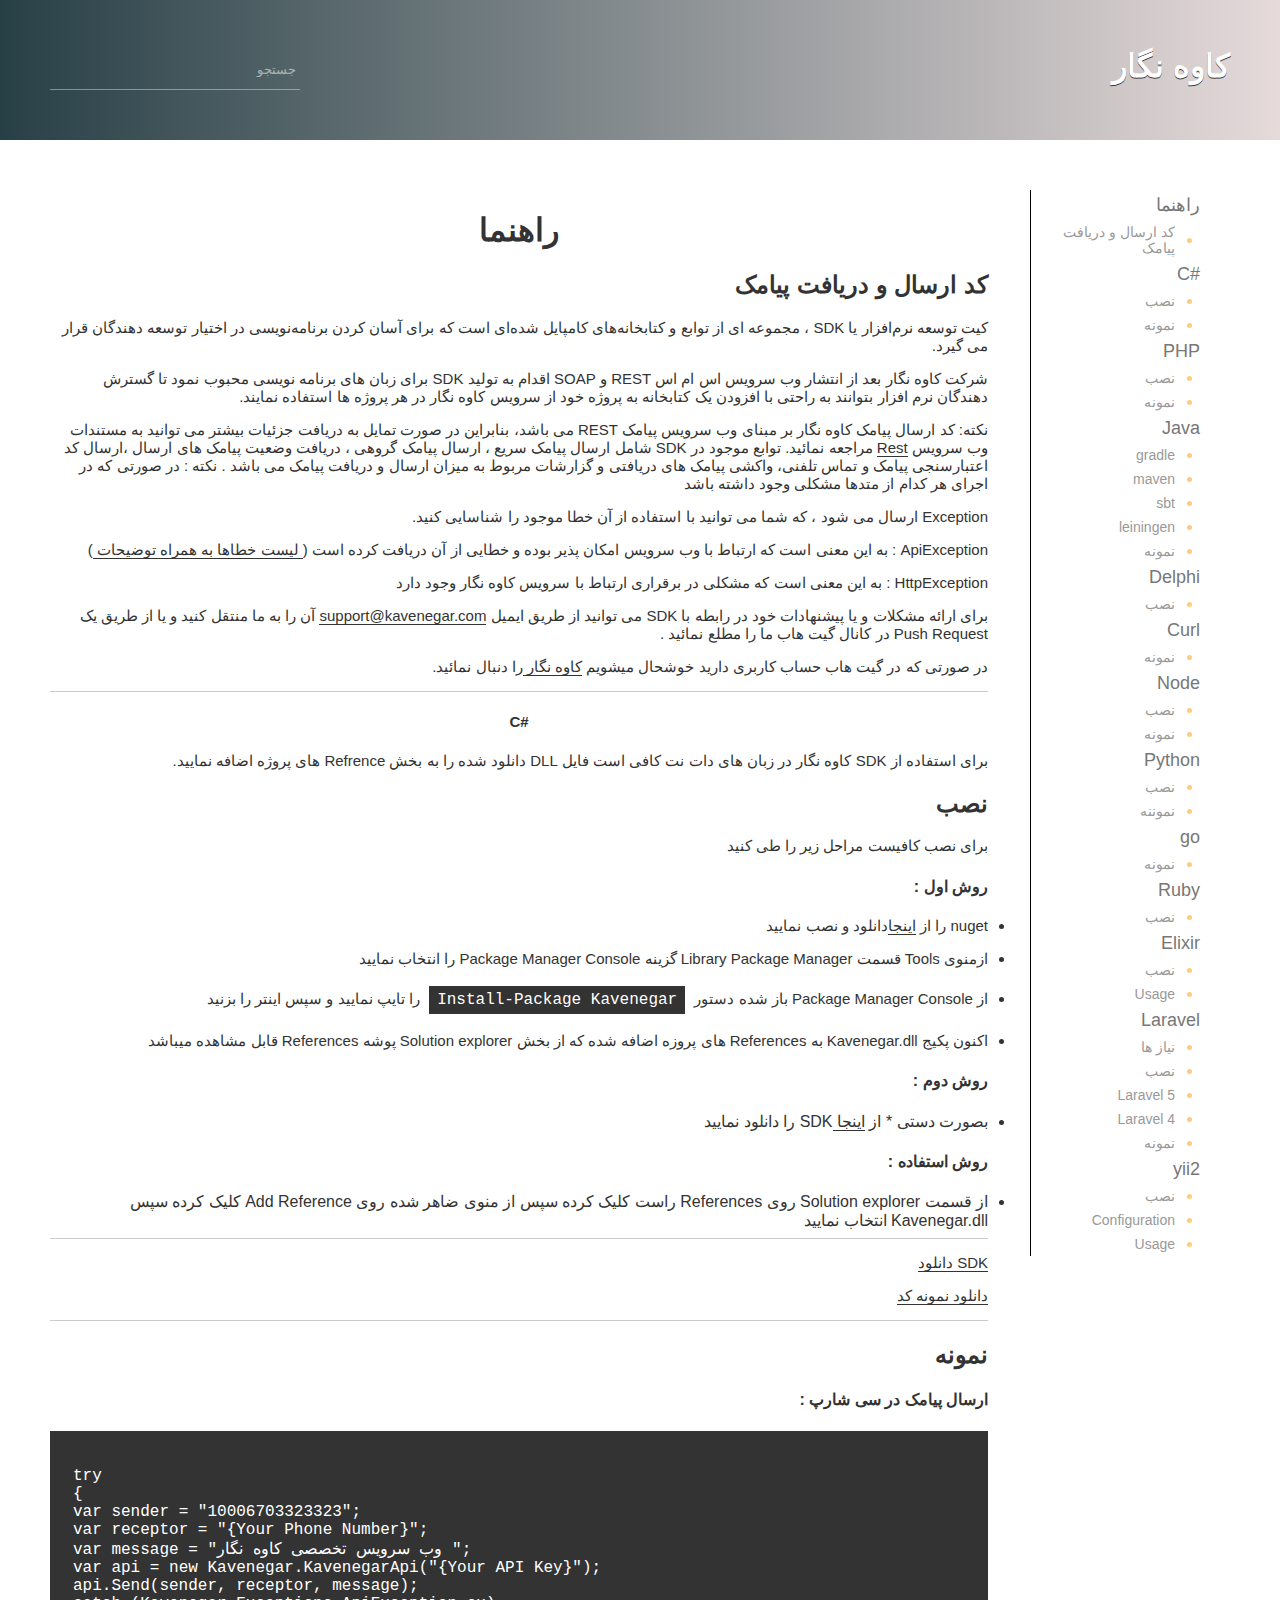
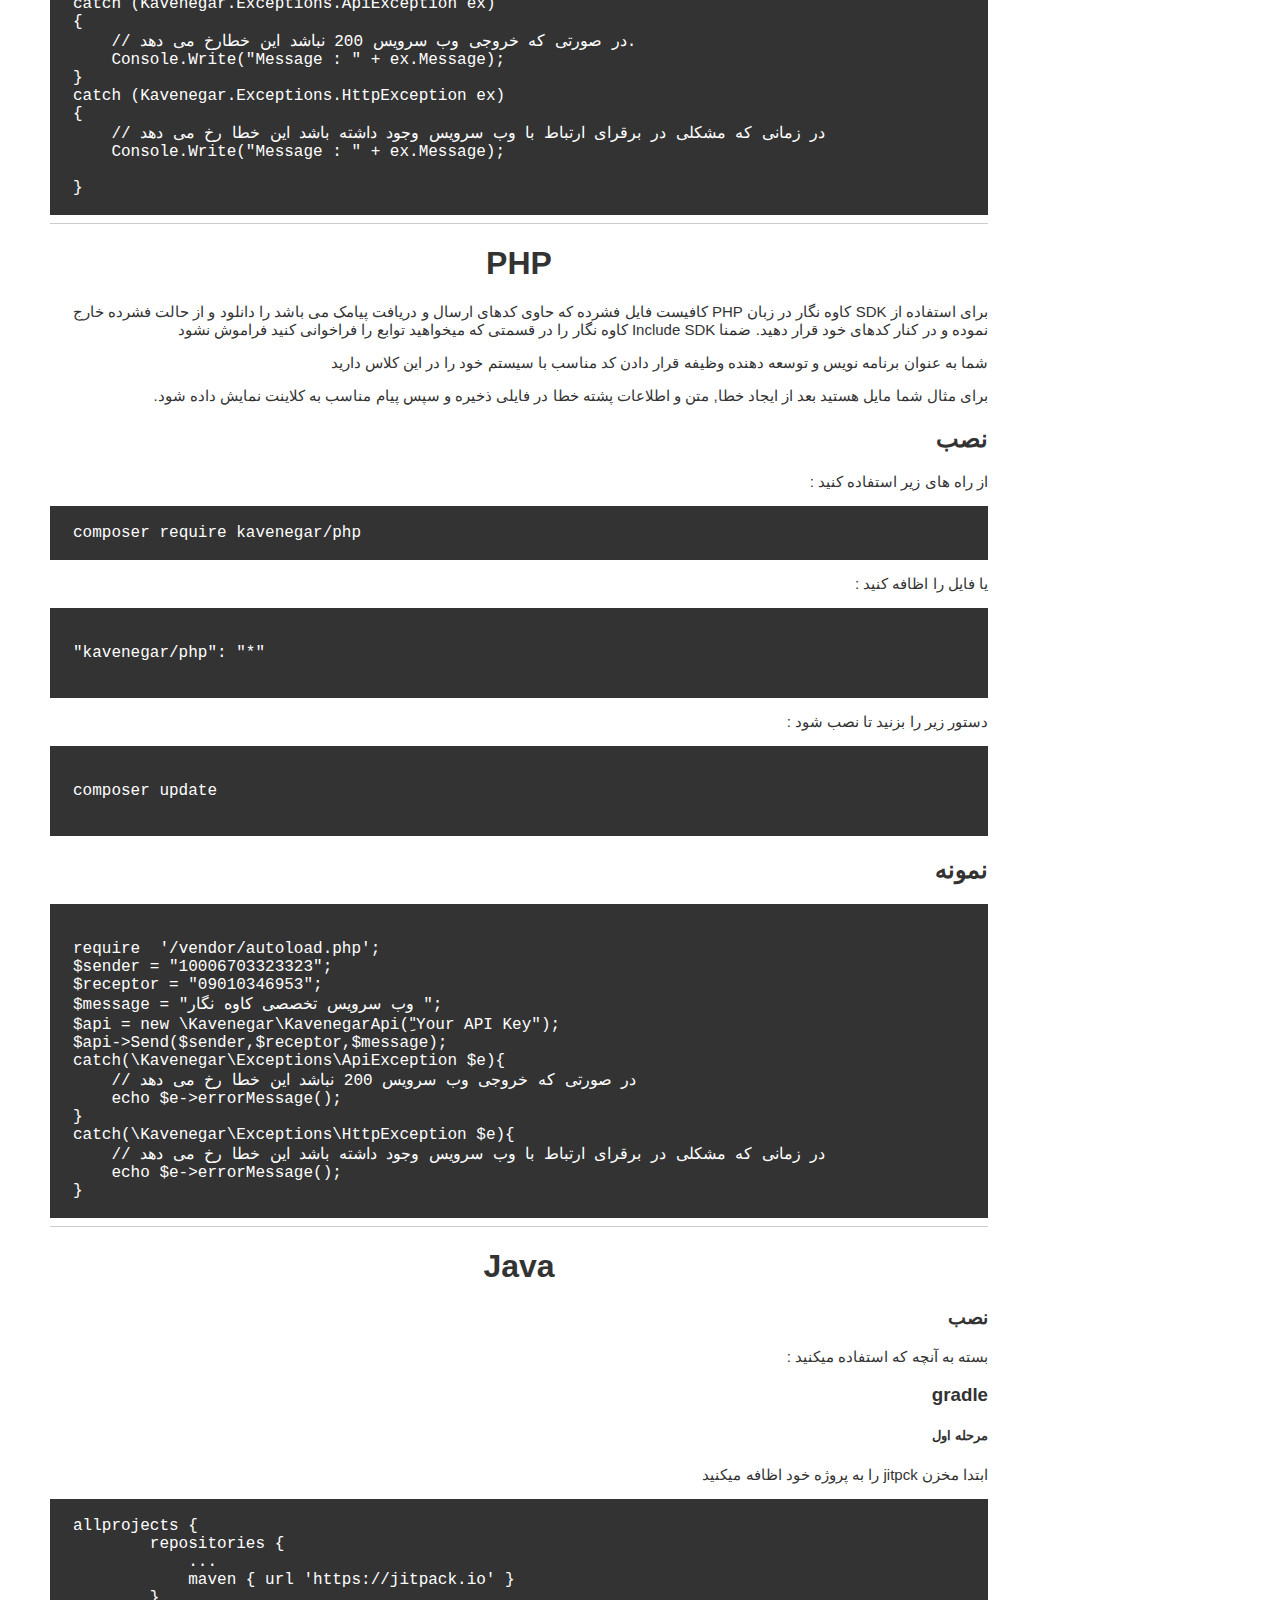
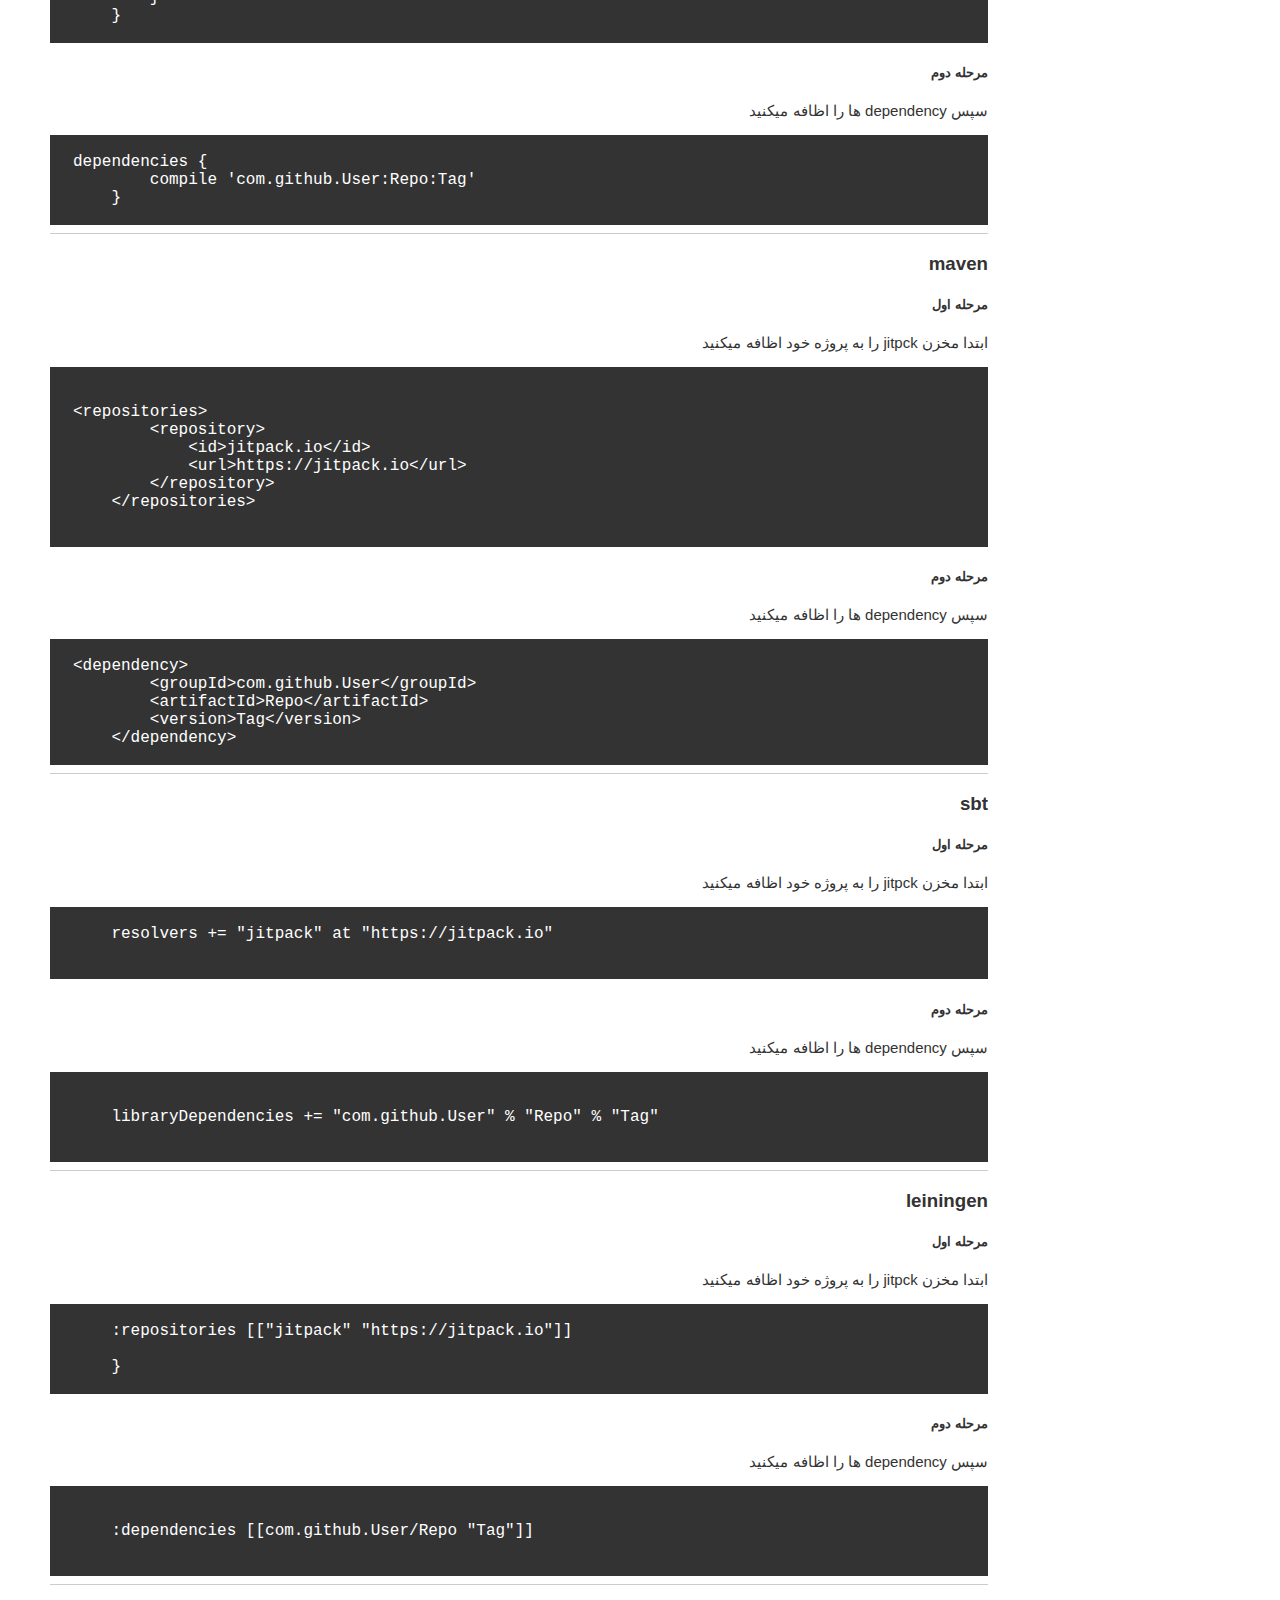
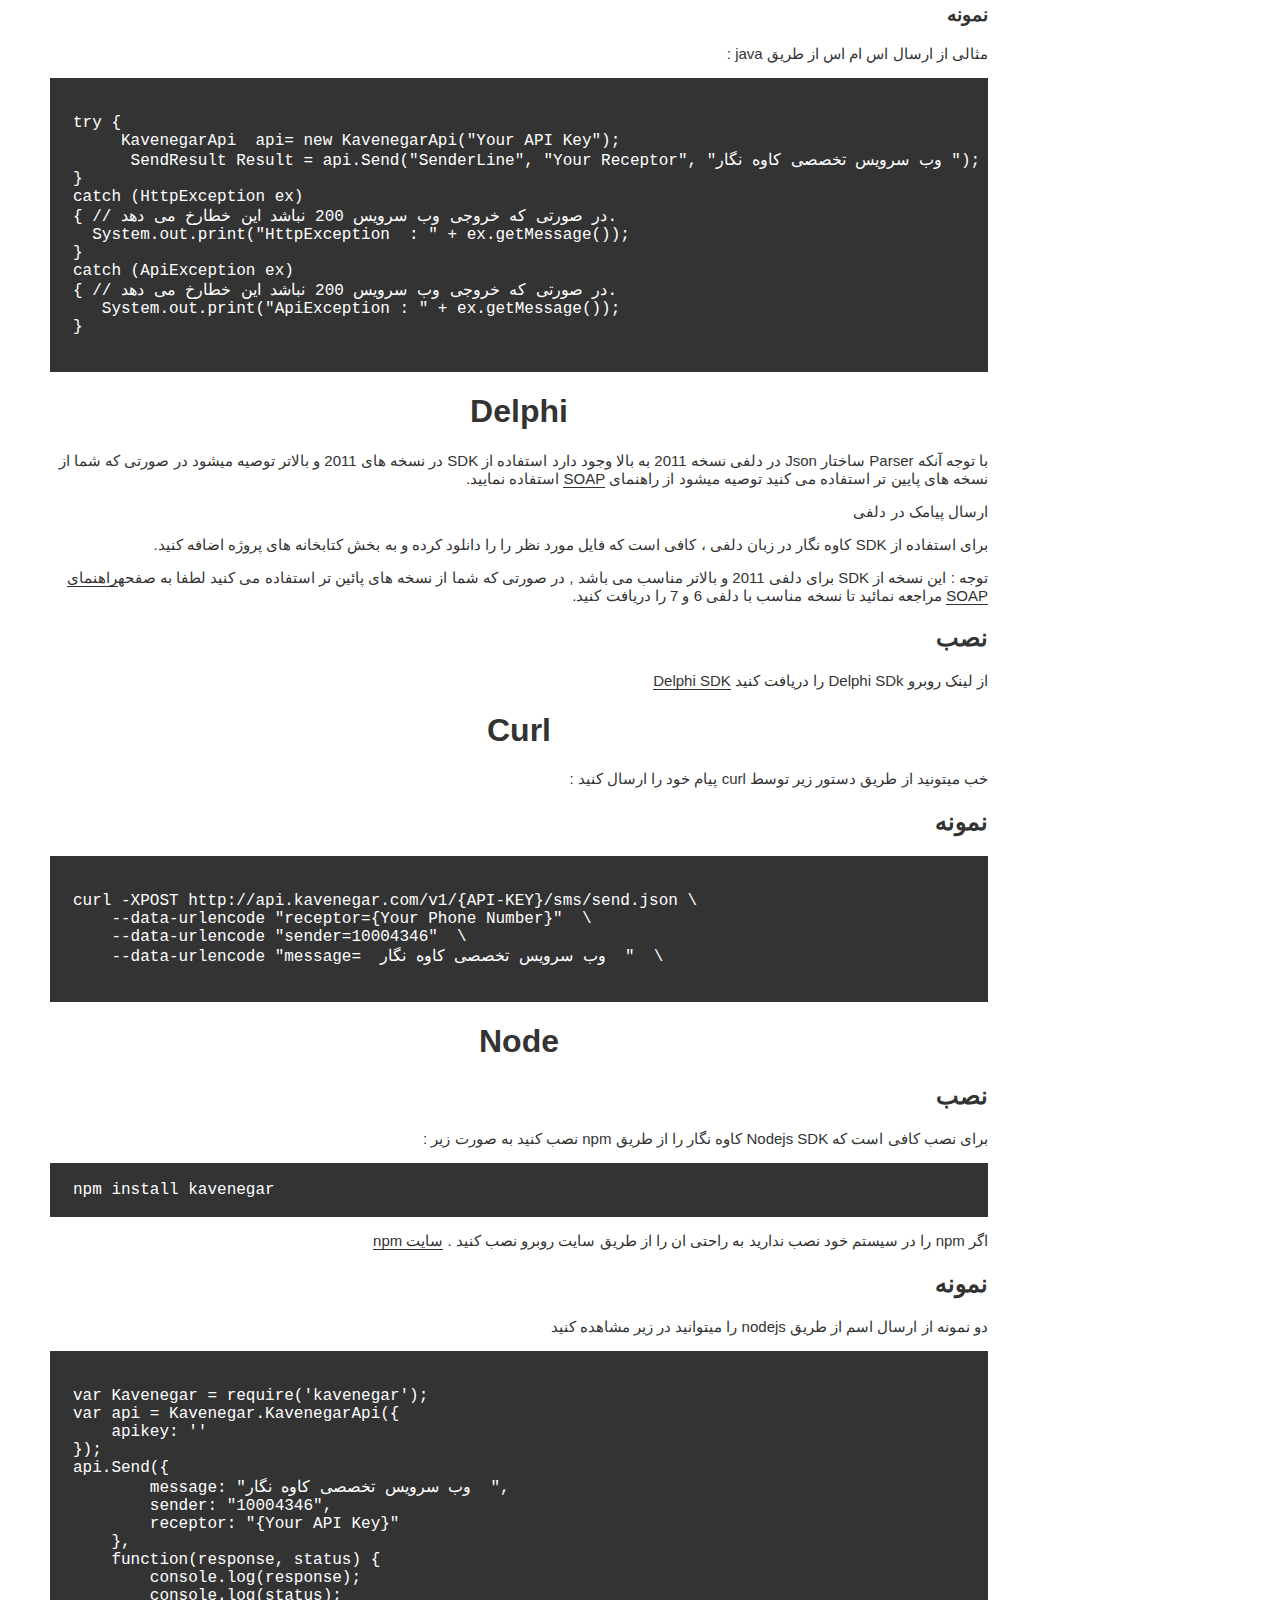
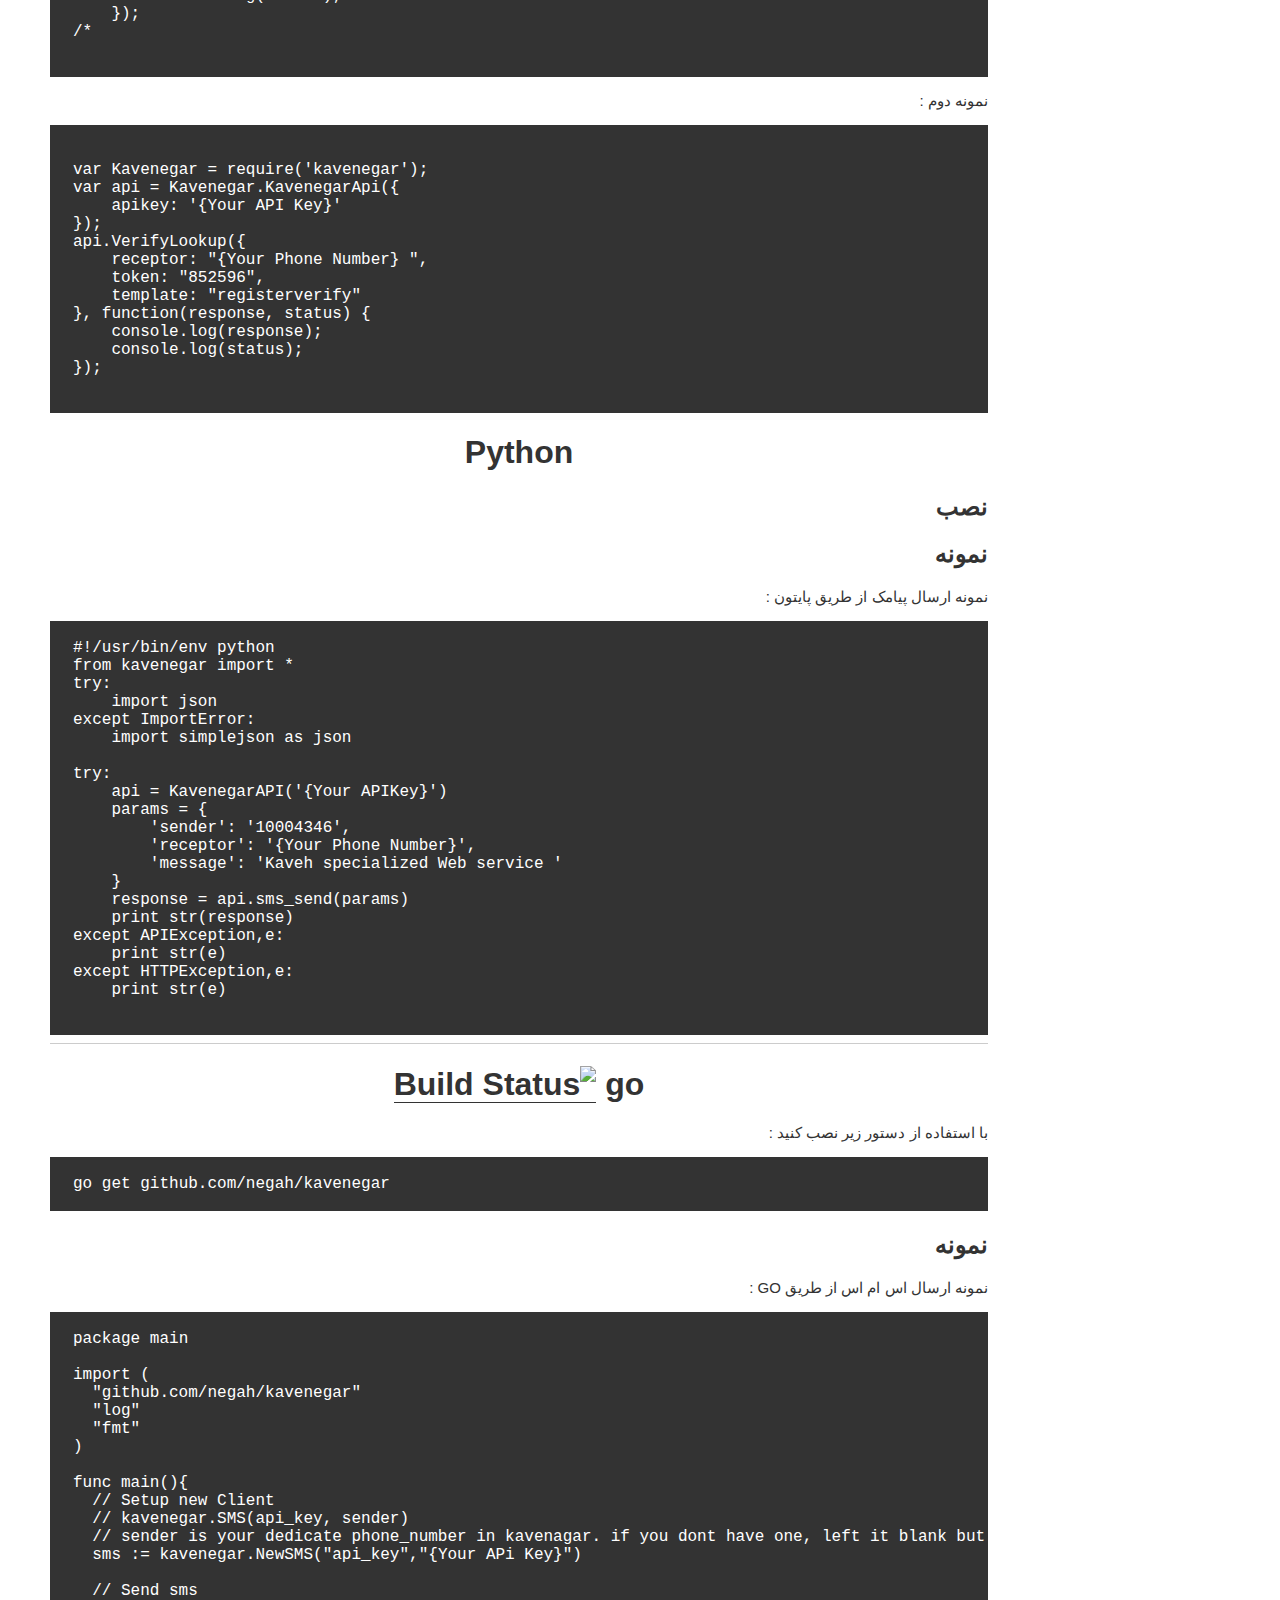
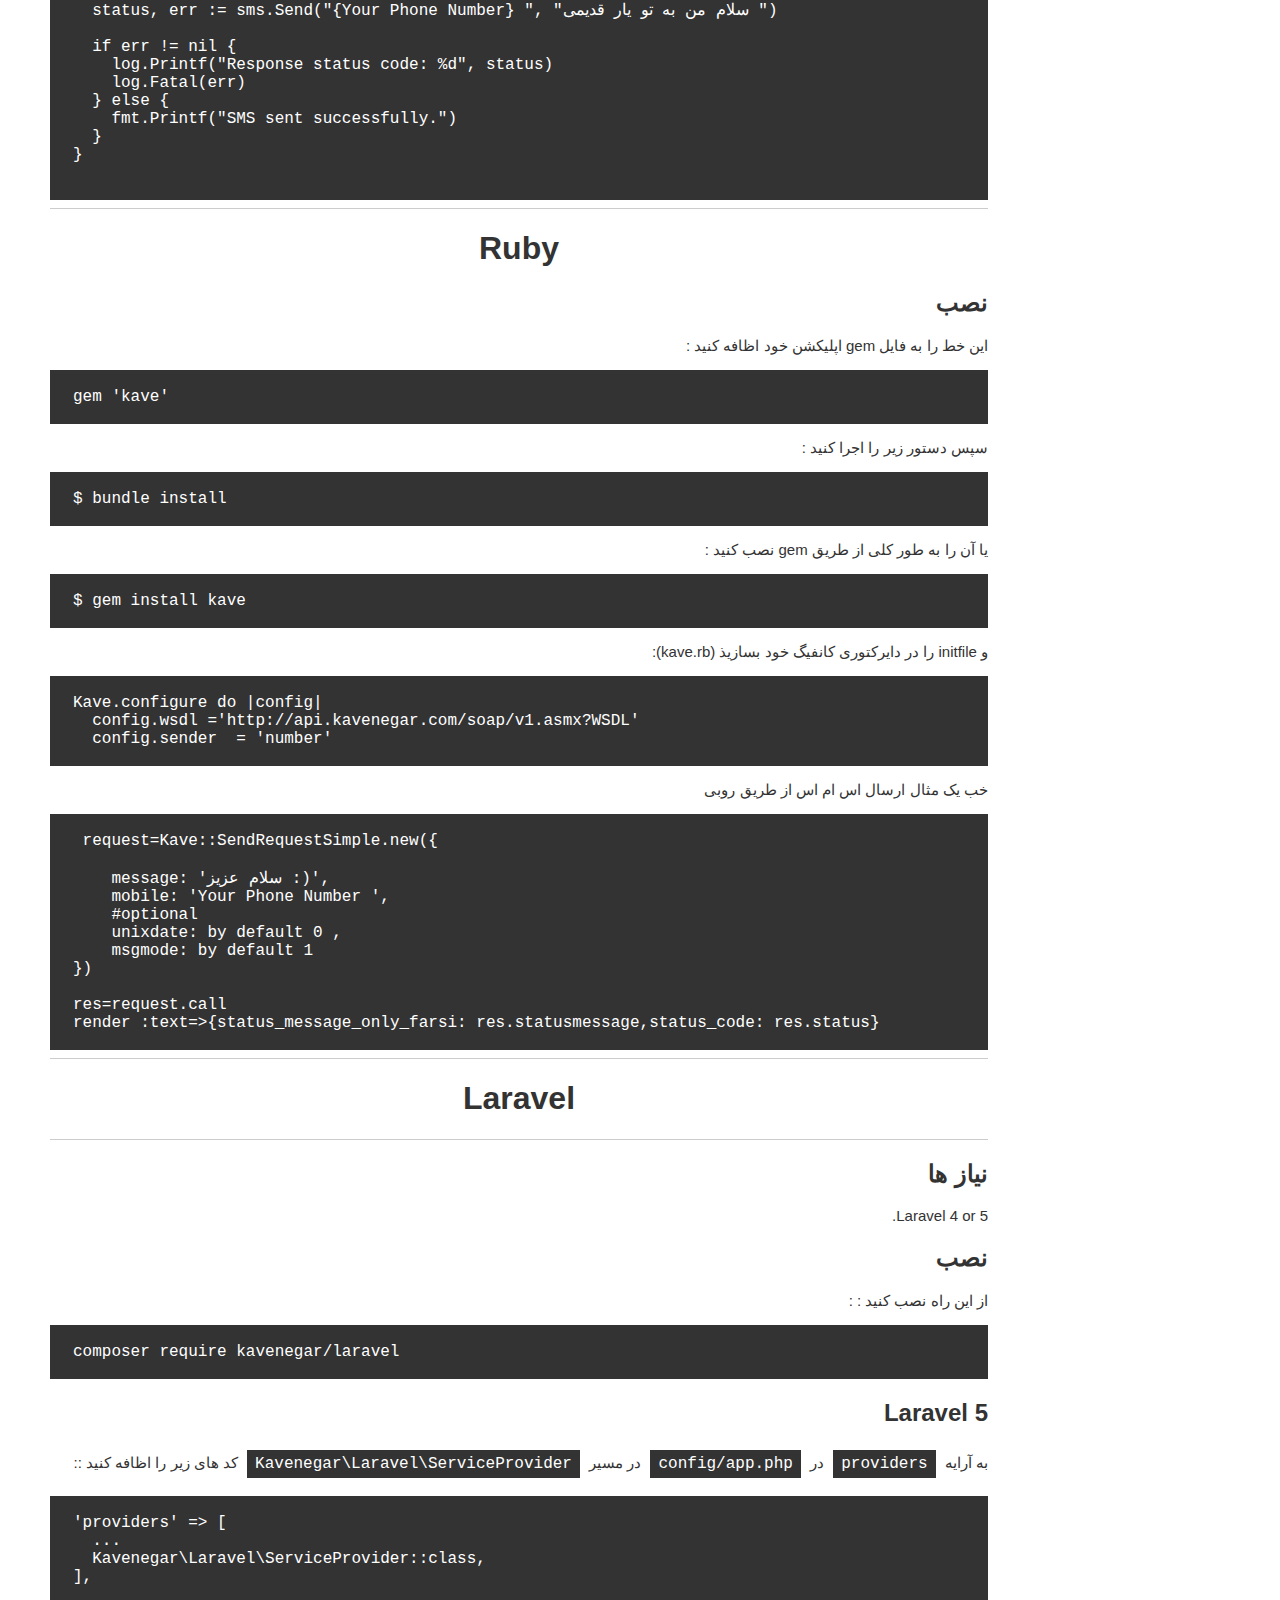
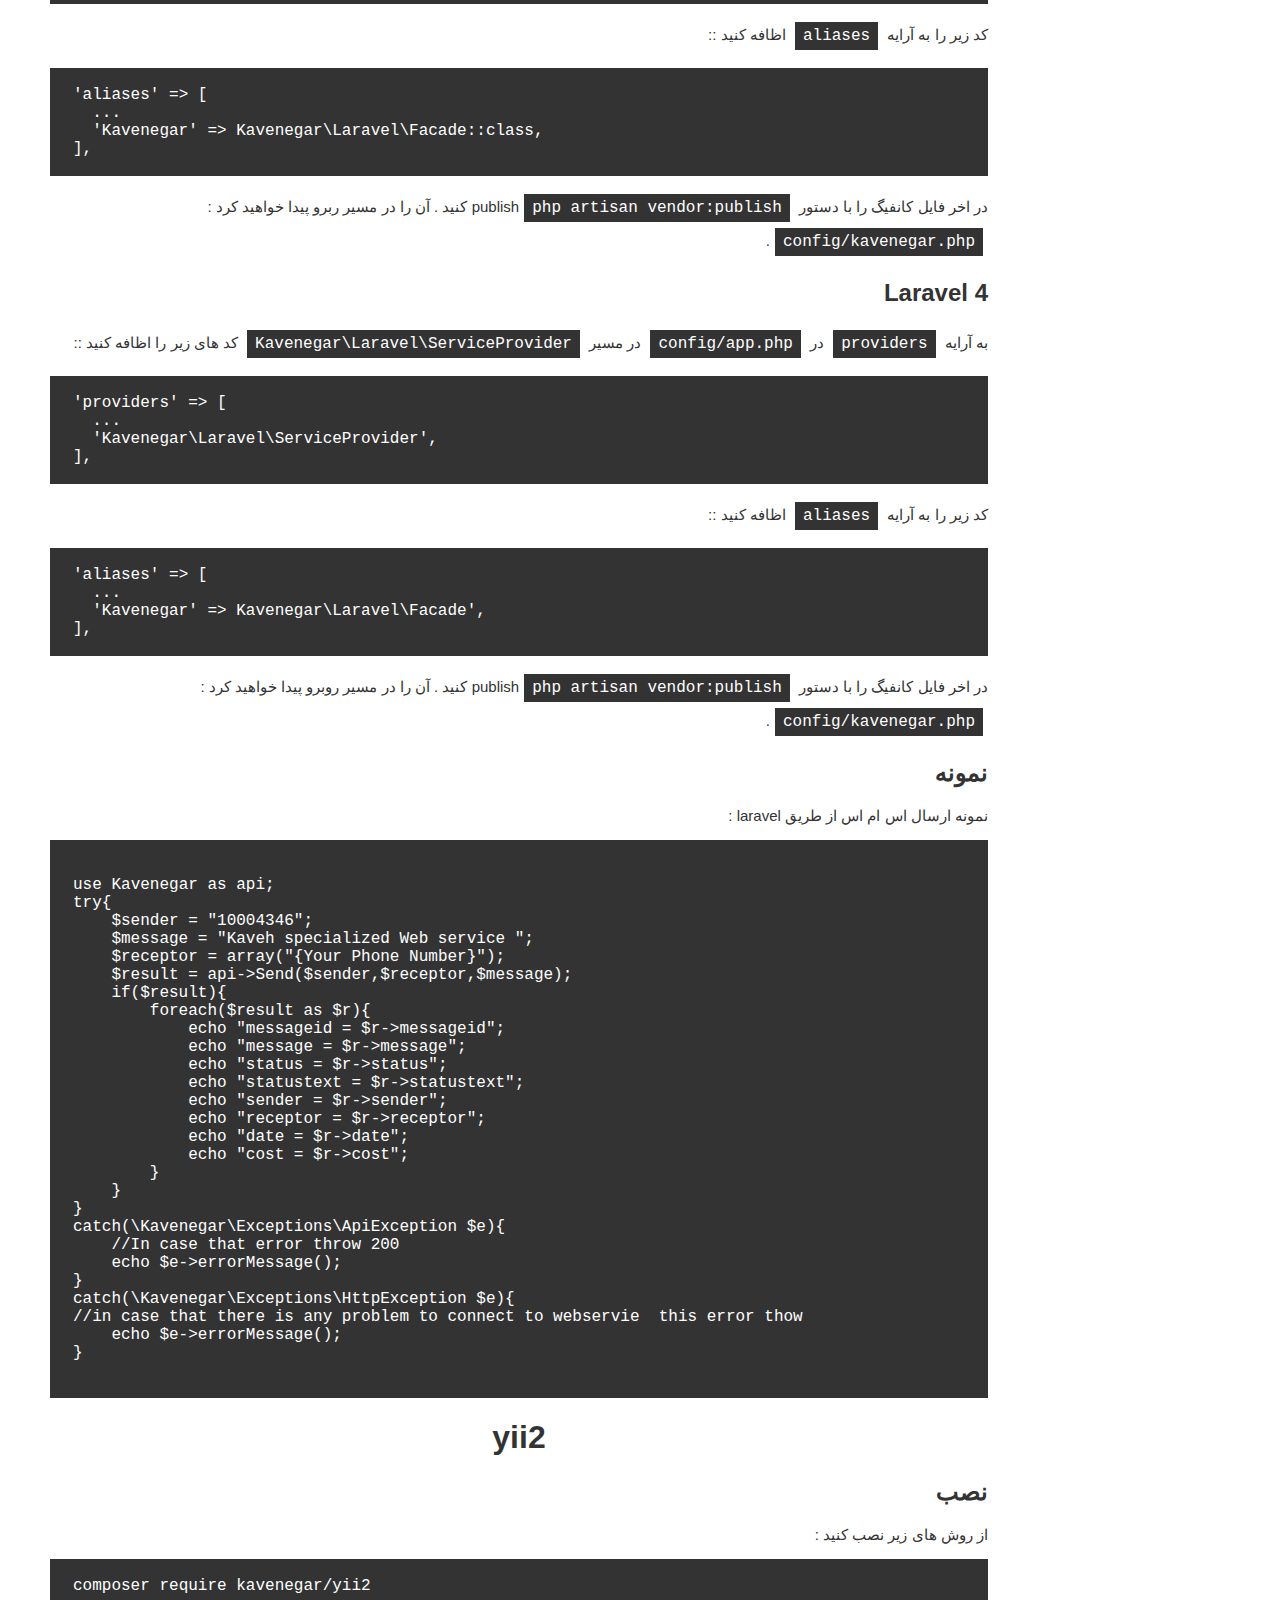
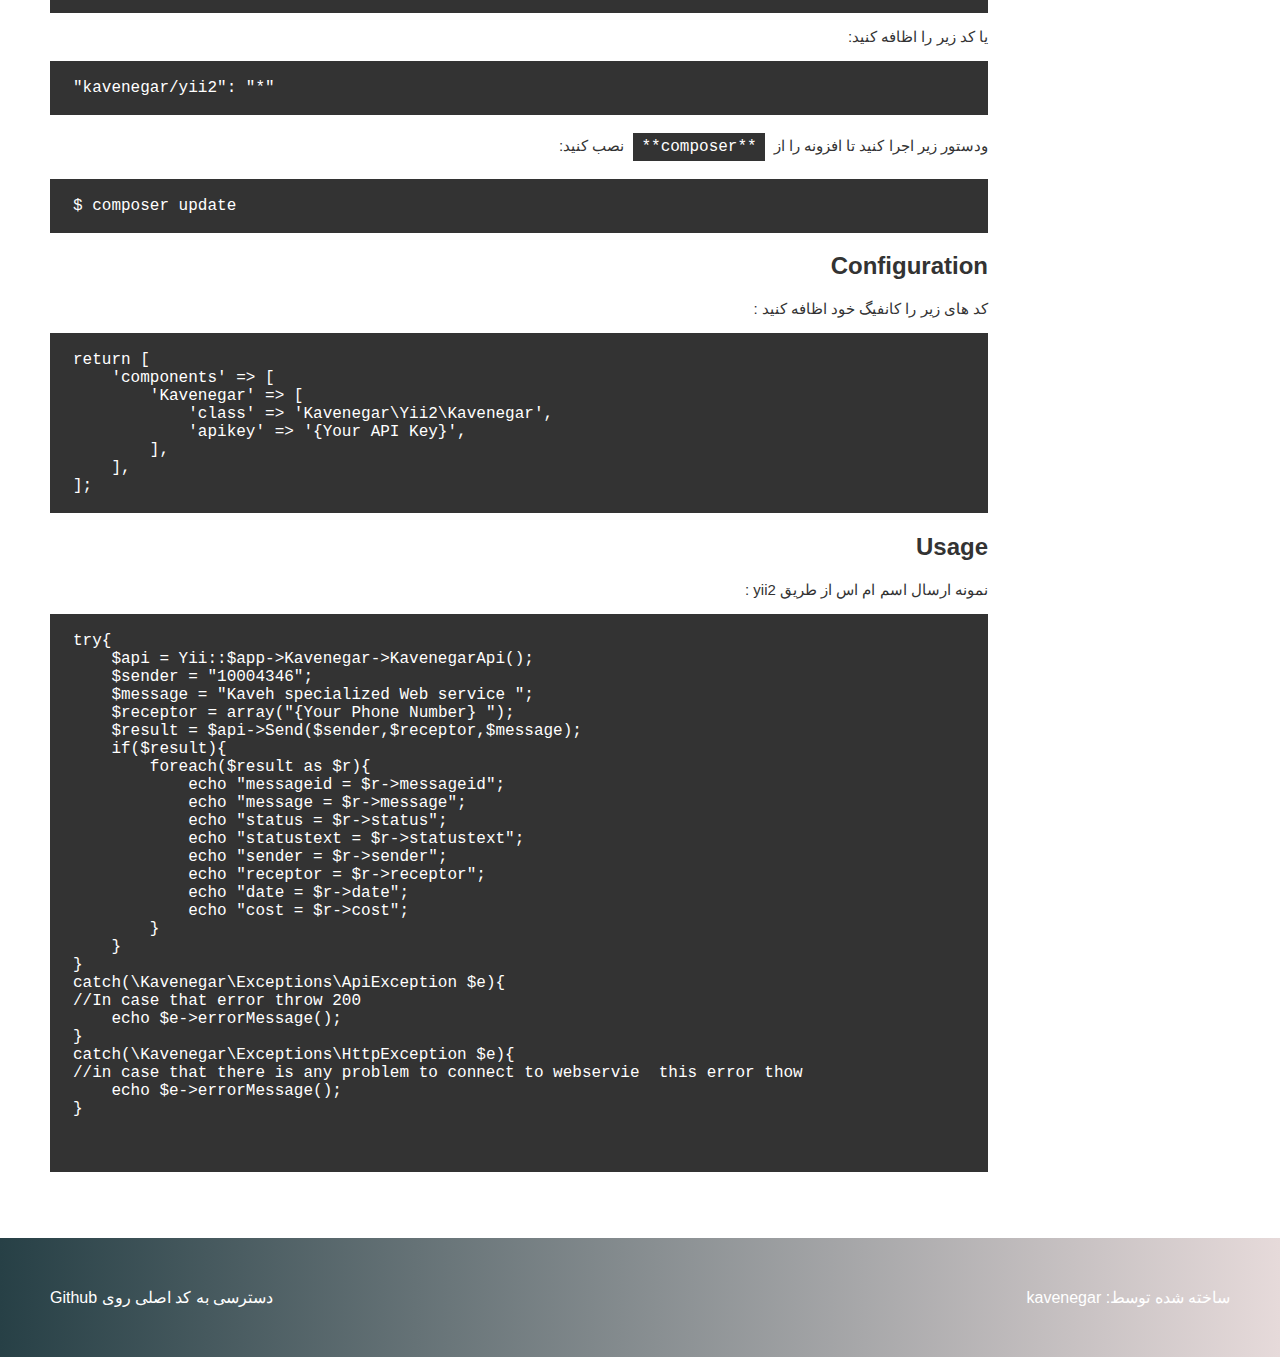
==== index.html @ ed4c2367 "change styles" ====
<!--
	This Basic theme serves as an example for how to create other
	themes by demonstrating the features with minimal HTML and CSS.
	Comments like this will be through the code to explain briefly
	what each feature is and point you to the MkDocs documentation
	to find out more.
-->
<!DOCTYPE html>
<head>

	<meta charset="UTF-8" />

	<!--
		The page_title contains the title for a page as shown in the navigation.
		Site name contains the name as defined in the mkdocs.yml
	-->
	<title>کاوه نگار</title>

	<!--
		Support custom favicon support.
		http://www.mkdocs.org/user-guide/configuration/#site_favicon
	-->
	
		<link rel="shortcut icon" href="./img/favicon.ico">
	

	<!--
		You can include external assets of course, but be aware that it means the
		documentation may not work well offline.
	-->
	<link rel="stylesheet" href="http://yui.yahooapis.com/pure/0.6.0/pure-min.css">

	<link rel="stylesheet" href="./css/theme.css">

	<!--
		extra_ess contains paths to CSS files in the users
		documentation directory or a list of CSS files defined in
		their mkdocs.yml.

		http://www.mkdocs.org/user-guide/configuration/#extra_css
	-->
	

	<link rel="stylesheet" href="./css/darkula.css">
	<script src="./js/highlight.pack.js"></script>

	<!--
		Include Google Analytics tracking code.

		http://www.mkdocs.org/user-guide/configuration/#google_analytics
	-->
	

	
	
</head>

<body>

	<div class="sidebar left">

		<ul>

			

				

	<li class="active">
	
		<a href=".">Home</a>
		
	</li>



			

		</ul>

	</div>

	<div class="body rel right">

		<header>

			<div class="right">

				<h1>کاوه نگار</h1>

			</div>

			<div role="search" class="left">

				<form action="./search.html" class="rel" method="get">

					<input type="text" name="q" placeholder="جستجو">

					<input type="submit" class="abs search-submit" value="">

				</form>

			</div>

		</header>

		<main class="rel oh">

			

				<div class="right toc rel ">

					<ul>

						

							<li class="title">

								<a href="#_1">راهنما</a>

							</li>

							

								<li class="sub-title">

									<a href="#_2">کد ارسال و دریافت پیامک</a>

								</li>

							

						

							<li class="title">

								<a href="#c"> #C </a>

							</li>

							

								<li class="sub-title">

									<a href="#_3">نصب</a>

								</li>

							

								<li class="sub-title">

									<a href="#_4">نمونه</a>

								</li>

							

						

							<li class="title">

								<a href="#php">PHP</a>

							</li>

							

								<li class="sub-title">

									<a href="#_5">نصب</a>

								</li>

							

								<li class="sub-title">

									<a href="#_6">نمونه</a>

								</li>

							

						

							<li class="title">

								<a href="#java">Java</a>

							</li>

							

								<li class="sub-title">

									<a href="#gradle">gradle</a>

								</li>

							

								<li class="sub-title">

									<a href="#maven">maven</a>

								</li>

							

								<li class="sub-title">

									<a href="#sbt">sbt</a>

								</li>

							

								<li class="sub-title">

									<a href="#leiningen">leiningen</a>

								</li>

							

								<li class="sub-title">

									<a href="#_7">نمونه</a>

								</li>

							

						

							<li class="title">

								<a href="#delphi">Delphi</a>

							</li>

							

								<li class="sub-title">

									<a href="#_8">نصب</a>

								</li>

							

						

							<li class="title">

								<a href="#curl">Curl</a>

							</li>

							

								<li class="sub-title">

									<a href="#_9">نمونه</a>

								</li>

							

						

							<li class="title">

								<a href="#node">Node</a>

							</li>

							

								<li class="sub-title">

									<a href="#_10">نصب</a>

								</li>

							

								<li class="sub-title">

									<a href="#_11">نمونه</a>

								</li>

							

						

							<li class="title">

								<a href="#python">Python</a>

							</li>

							

								<li class="sub-title">

									<a href="#_12">نصب</a>

								</li>

							

								<li class="sub-title">

									<a href="#_13">نموننه</a>

								</li>

							

						

							<li class="title">

								<a href="#go">go</a>

							</li>

							

								<li class="sub-title">

									<a href="#_14">نمونه</a>

								</li>

							

						

							<li class="title">

								<a href="#ruby">Ruby</a>

							</li>

							

								<li class="sub-title">

									<a href="#_15">نصب</a>

								</li>

							

						

							<li class="title">

								<a href="#elixir">Elixir</a>

							</li>

							

								<li class="sub-title">

									<a href="#_16">نصب</a>

								</li>

							

								<li class="sub-title">

									<a href="#usage">Usage</a>

								</li>

							

						

							<li class="title">

								<a href="#laravel">Laravel</a>

							</li>

							

								<li class="sub-title">

									<a href="#_17">نیاز ها</a>

								</li>

							

								<li class="sub-title">

									<a href="#_18">نصب</a>

								</li>

							

								<li class="sub-title">

									<a href="#laravel-5">Laravel 5</a>

								</li>

							

								<li class="sub-title">

									<a href="#laravel-4">Laravel 4</a>

								</li>

							

								<li class="sub-title">

									<a href="#_19">نمونه</a>

								</li>

							

						

							<li class="title">

								<a href="#yii2">yii2</a>

							</li>

							

								<li class="sub-title">

									<a href="#_20">نصب</a>

								</li>

							

								<li class="sub-title">

									<a href="#configuration">Configuration</a>

								</li>

							

								<li class="sub-title">

									<a href="#usage_1">Usage</a>

								</li>

							

						

					</ul>

				</div>

			

			<div class="right content">

				

					<h1 id="_1">راهنما</h1>
<h2 id="_2">کد ارسال و دریافت پیامک</h2>
<p>کیت توسعه نرم&zwnj;افزار یا SDK ، مجموعه ای از توابع و کتابخانه&zwnj;های کامپایل شده&zwnj;ای است که برای آسان کردن برنامه&zwnj;نویسی در اختیار توسعه دهندگان قرار می&zwnj; گیرد. </p>
<p>شرکت کاوه نگار بعد از انتشار وب سرویس اس ام اس REST و SOAP اقدام به تولید SDK برای زبان های برنامه نویسی محبوب نمود تا گسترش دهندگان نرم افزار بتوانند به راحتی با افزودن یک کتابخانه به پروژه خود از سرویس کاوه نگار در هر پروژه ها استفاده نمایند. </p>
<p>نکته:  کد ارسال پیامک کاوه نگار بر مبنای وب سرویس پیامک REST می باشد، بنابراین در صورت تمایل به دریافت جزئیات بیشتر می توانید به مستندات وب سرویس <a href="http://kavenegar.com/rest.html">Rest</a>  مراجعه نمائید.
توابع موجود در SDK شامل ارسال پیامک سریع ، ارسال پیامک گروهی ، دریافت وضعیت پیامک های ارسال ،ارسال کد اعتبارسنجی پیامک و تماس تلفنی، واکشی پیامک های دریافتی و گزارشات مربوط به میزان ارسال و دریافت پیامک می باشد .
نکته : در صورتی که در اجرای هر کدام از متدها مشکلی وجود داشته باشد </p>
<p>Exception ارسال می شود ، که شما می توانید با استفاده از آن خطا موجود را شناسایی کنید. </p>
<p>ApiException : به این معنی است که ارتباط با وب سرویس امکان پذیر بوده و خطایی از آن دریافت کرده است (<a href="http://kavenegar.com/rest.html#result-general"> لیست خطاها به همراه توضیحات </a>) </p>
<p>HttpException : به این معنی است که مشکلی در برقراری ارتباط با سرویس کاوه نگار وجود دارد</p>
<p>برای ارائه مشکلات و یا پیشنهادات خود در رابطه با SDK می توانید از طریق ایمیل <a href="./support@kavenegar.com">support@kavenegar.com</a> آن را به ما منتقل کنید و یا از طریق یک Push Request در کانال گیت هاب ما را مطلع نمائید .</p>
<p>در صورتی که در گیت هاب حساب کاربری دارید خوشحال میشویم <a href="https://github.com/kavenegar">کاوه  نگار </a> را دنبال نمائید. </p>
<hr>

<h1 id="c"><p> #C </p></h1>
<p>برای استفاده از SDK کاوه نگار در زبان های دات نت کافی است فایل DLL دانلود شده را به بخش Refrence های پروژه اضافه نمایید.</p>
<h2 id="_3">نصب</h2>
<p>برای نصب کافیست مراحل زیر را طی کنید 
</p><h4>روش اول :  </h4><p></p>
<ul>
<li>
<p>nuget  را از <a href="https://www.nuget.org/">اینجا</a>دانلود و نصب نمایید</p>
</li>
<li>
<p>ازمنوی Tools قسمت  Library Package Manager  گزینه Package Manager Console را انتخاب نمایید</p>
</li>
<li>
<p>از Package Manager Console باز شده دستور <code>Install-Package Kavenegar</code> را تایپ نمایید و سپس اینتر را بزنید</p>
</li>
<li>
<p>اکنون پکیج Kavenegar.dll به References های پروزه اضافه شده که از بخش Solution explorer پوشه References قابل مشاهده میباشد</p>
</li>
</ul>
<h4>روش دوم :  </h4>

<ul>
<li>بصورت دستی *   از <a href="https://github.com/KaveNegar/kavenegar-csharp/blob/master/Kavenegar/bin/Debug/Kavenegar.dll">اینجا </a> SDK را دانلود نمایید</li>
</ul>
<h4>روش استفاده  :  </h4>

<ul>
<li>از قسمت Solution explorer روی References راست کلیک کرده سپس از منوی ضاهر شده روی Add Reference کلیک کرده سپس Kavenegar.dll انتخاب نمایید</li>
</ul>
<hr>
<p><a href="https://github.com/KaveNegar/kavenegar-csharp/archive/master.zip"> SDK دانلود </a></p>
<p><a href="https://github.com/KaveNegar/kavenegar-examples-csharp/archive/master.zip"> دانلود نمونه کد </a></p>
<hr>
<h2 id="_4">نمونه</h2>
<p></p><h4> ارسال پیامک در سی شارپ : 
</h4><p></p>
<pre class="ltr ta-left code ltr ta-left code"><code class="csharp hljs">
<span class="hljs-keyword"><span class="hljs-keyword">try</span></span>
{
<span class="hljs-keyword"><span class="hljs-keyword">var</span></span> sender = <span class="hljs-string"><span class="hljs-string">"10006703323323"</span></span>;
<span class="hljs-keyword"><span class="hljs-keyword">var</span></span> receptor = <span class="hljs-string"><span class="hljs-string">"{Your Phone Number}"</span></span>;
<span class="hljs-keyword"><span class="hljs-keyword">var</span></span> message = <span class="hljs-string"><span class="hljs-string">"وب سرویس تخصصی کاوه نگار "</span></span>;
<span class="hljs-keyword"><span class="hljs-keyword">var</span></span> api = <span class="hljs-keyword"><span class="hljs-keyword">new</span></span> Kavenegar.KavenegarApi(<span class="hljs-string"><span class="hljs-string">"{Your API Key}"</span></span>);
api.Send(sender, receptor, message);
<span class="hljs-keyword"><span class="hljs-keyword">catch</span></span> (Kavenegar.Exceptions.ApiException ex) 
{
    <span class="hljs-comment"><span class="hljs-comment">// در صورتی که خروجی وب سرویس 200 نباشد این خطارخ می دهد.</span></span>
    Console.Write(<span class="hljs-string"><span class="hljs-string">"Message : "</span></span> + ex.Message);
}
<span class="hljs-keyword"><span class="hljs-keyword">catch</span></span> (Kavenegar.Exceptions.HttpException ex) 
{
    <span class="hljs-comment"><span class="hljs-comment">// در زمانی که مشکلی در برقرای ارتباط با وب سرویس وجود داشته باشد این خطا رخ می دهد</span></span>
    Console.Write(<span class="hljs-string"><span class="hljs-string">"Message : "</span></span> + ex.Message);

}
</code></pre>

<hr>
<h1 id="php">PHP</h1>
<p>برای استفاده از SDK کاوه نگار در زبان PHP کافیست فایل فشرده که حاوی کدهای ارسال و دریافت پیامک می باشد را دانلود و از حالت فشرده خارج نموده و در کنار کدهای خود قرار دهید. 
ضمنا Include SDK کاوه نگار را در قسمتی که میخواهید توابع را فراخوانی کنید فراموش نشود</p>
<p>شما به عنوان برنامه نویس و توسعه دهنده وظیفه قرار دادن کد مناسب با سیستم خود را در این کلاس دارید </p>
<p>برای مثال شما مایل هستید بعد از ایجاد خطا, متن و اطلاعات پشته خطا در فایلی ذخیره و سپس پیام مناسب به کلاینت نمایش داده شود.</p>
<h2 id="_5">نصب</h2>
<p>از راه های زیر استفاده کنید : </p>
<pre class="ltr ta-left code ltr ta-left code"><code class="php hljs">composer <span class="hljs-keyword"><span class="hljs-keyword">require</span></span> kavenegar/php
</code></pre>

<p>یا فایل را اظافه کنید &zwnj;:</p>
<pre class="ltr ta-left code ltr ta-left code"><code class="php hljs">
<span class="hljs-string"><span class="hljs-string">"kavenegar/php"</span></span>: <span class="hljs-string"><span class="hljs-string">"*"</span></span>

</code></pre>

<p>دستور زیر را بزنید تا نصب شود :</p>
<pre class="ltr ta-left code ltr ta-left code"><code class="php hljs">
composer update

</code></pre>

<h2 id="_6">نمونه</h2>
<pre class="ltr ta-left code ltr ta-left code"><code class="php hljs">
<span class="hljs-keyword"><span class="hljs-keyword">require</span></span>  <span class="hljs-string"><span class="hljs-string">'/vendor/autoload.php'</span></span>;
$sender = <span class="hljs-string"><span class="hljs-string">"10006703323323"</span></span>;
$receptor = <span class="hljs-string"><span class="hljs-string">"09010346953"</span></span>;
$message = <span class="hljs-string"><span class="hljs-string">"وب سرویس تخصصی کاوه نگار "</span></span>;
$api = <span class="hljs-keyword"><span class="hljs-keyword">new</span></span> \Kavenegar\KavenegarApi(<span class="hljs-string"><span class="hljs-string">"ِYour API Key"</span></span>);
$api-&gt;Send($sender,$receptor,$message);
<span class="hljs-keyword"><span class="hljs-keyword">catch</span></span>(\Kavenegar\Exceptions\ApiException $e){
    <span class="hljs-comment"><span class="hljs-comment">// در صورتی که خروجی وب سرویس 200 نباشد این خطا رخ می دهد</span></span>
    <span class="hljs-keyword"><span class="hljs-keyword">echo</span></span> $e-&gt;errorMessage();
}
<span class="hljs-keyword"><span class="hljs-keyword">catch</span></span>(\Kavenegar\Exceptions\HttpException $e){
    <span class="hljs-comment"><span class="hljs-comment">// در زمانی که مشکلی در برقرای ارتباط با وب سرویس وجود داشته باشد این خطا رخ می دهد</span></span>
    <span class="hljs-keyword"><span class="hljs-keyword">echo</span></span> $e-&gt;errorMessage();
}
</code></pre>

<hr>

<h1 id="java">Java</h1>
<h3> نصب </h3>

<p>بسته به آنچه که استفاده میکنید : </p>
<h3 id="gradle">gradle</h3>
<p></p><h5>مرحله اول </h5> <p></p>
<p>ابتدا مخزن jitpck  را به پروژه خود اظافه میکنید </p>
<pre class="ltr ta-left code ltr ta-left code"><code class="java hljs">allprojects {
        repositories {
            ...
            maven { url <span class="hljs-string"><span class="hljs-string">'https://jitpack.io'</span></span> }
        }
    }
</code></pre>

<h5>مرحله دوم </h5>

<p>سپس dependency ها را اظافه میکنید</p>
<pre class="ltr ta-left code ltr ta-left code"><code class="java hljs">dependencies {
        compile <span class="hljs-string"><span class="hljs-string">'com.github.User:Repo:Tag'</span></span>
    }
</code></pre>

<hr>
<h3 id="maven">maven</h3>
<h5>مرحله اول </h5>

<p>ابتدا مخزن jitpck  را به پروژه خود اظافه میکنید </p>
<pre class="ltr ta-left code ltr ta-left code"><code class="java hljs">
&lt;repositories&gt;
        &lt;repository&gt;
            &lt;id&gt;jitpack.io&lt;/id&gt;
            &lt;url&gt;https:<span class="hljs-comment"><span class="hljs-comment">//jitpack.io&lt;/url&gt;</span></span>
        &lt;/repository&gt;
    &lt;/repositories&gt;

</code></pre>

<h5>مرحله دوم </h5>

<p>سپس dependency ها را اظافه میکنید</p>
<pre class="ltr ta-left code ltr ta-left code"><code class="java hljs">&lt;dependency&gt;
        &lt;groupId&gt;com.github.User&lt;/groupId&gt;
        &lt;artifactId&gt;Repo&lt;/artifactId&gt;
        &lt;version&gt;Tag&lt;/version&gt;
    &lt;/dependency&gt;
</code></pre>

<hr>

<h3 id="sbt">sbt</h3>
<h5>مرحله اول </h5>

<p>ابتدا مخزن jitpck  را به پروژه خود اظافه میکنید  </p>
<pre class="ltr ta-left code ltr ta-left code"><code class="java hljs">    resolvers += <span class="hljs-string"><span class="hljs-string">"jitpack"</span></span> at <span class="hljs-string"><span class="hljs-string">"https://jitpack.io"</span></span>

</code></pre>

<h5>مرحله دوم </h5>

<p>سپس dependency ها را اظافه میکنید</p>
<pre class="ltr ta-left code ltr ta-left code"><code class="java hljs">
    libraryDependencies += <span class="hljs-string"><span class="hljs-string">"com.github.User"</span></span> % <span class="hljs-string"><span class="hljs-string">"Repo"</span></span> % <span class="hljs-string"><span class="hljs-string">"Tag"</span></span>

</code></pre>

<hr>
<h3 id="leiningen">leiningen</h3>
<h5>مرحله اول </h5>

<p>ابتدا مخزن jitpck  را به پروژه خود اظافه میکنید  </p>
<pre class="ltr ta-left code ltr ta-left code"><code class="java hljs">    :repositories [[<span class="hljs-string"><span class="hljs-string">"jitpack"</span></span> <span class="hljs-string"><span class="hljs-string">"https://jitpack.io"</span></span>]]

    }
</code></pre>

<h5>مرحله دوم </h5>

<p>سپس dependency ها را اظافه میکنید</p>
<pre class="ltr ta-left code ltr ta-left code"><code class="java hljs">
    :dependencies [[com.github.User/Repo <span class="hljs-string"><span class="hljs-string">"Tag"</span></span>]]

</code></pre>

<hr>
<h3 id="_7">نمونه</h3>
<p>مثالی از ارسال اس ام اس از طریق java :  </p>
<pre class="ltr ta-left code ltr ta-left code"><code class="java hljs">
<span class="hljs-keyword"><span class="hljs-keyword">try</span></span> {
     KavenegarApi  api= <span class="hljs-keyword"><span class="hljs-keyword">new</span></span> KavenegarApi(<span class="hljs-string"><span class="hljs-string">"Your API Key"</span></span>);
      SendResult Result = api.Send(<span class="hljs-string"><span class="hljs-string">"SenderLine"</span></span>, <span class="hljs-string"><span class="hljs-string">"Your Receptor"</span></span>, <span class="hljs-string"><span class="hljs-string">"وب سرویس تخصصی کاوه نگار "</span></span>);
}
<span class="hljs-keyword"><span class="hljs-keyword">catch</span></span> (HttpException ex)
{ <span class="hljs-comment"><span class="hljs-comment">// در صورتی که خروجی وب سرویس 200 نباشد این خطارخ می دهد.</span></span>
  System.out.print(<span class="hljs-string"><span class="hljs-string">"HttpException  : "</span></span> + ex.getMessage());
}
<span class="hljs-keyword"><span class="hljs-keyword">catch</span></span> (ApiException ex)
{ <span class="hljs-comment"><span class="hljs-comment">// در صورتی که خروجی وب سرویس 200 نباشد این خطارخ می دهد.</span></span>
   System.out.print(<span class="hljs-string"><span class="hljs-string">"ApiException : "</span></span> + ex.getMessage());
}

</code></pre>

<h1 id="delphi">Delphi</h1>
<p>با توجه آنکه Parser ساختار Json در دلفی نسخه 2011 به بالا وجود دارد استفاده از SDK در نسخه های 2011 و بالاتر توصیه میشود در صورتی که شما از نسخه های پایین تر استفاده می کنید توصیه میشود از راهنمای <a href="http://kavenegar.com/soap.html">SOAP</a> استفاده نمایید.</p>
<p>ارسال پیامک در دلفی</p>
<p>برای استفاده از SDK کاوه نگار در زبان دلفی ، کافی است که فایل مورد نظر را را دانلود کرده و به بخش کتابخانه های پروژه اضافه کنید.</p>
<p>توجه : این نسخه از SDK برای دلفی 2011 و بالاتر مناسب می باشد , در صورتی که شما از نسخه های پائین تر استفاده می کنید 
لطفا به صفحه<a href="http://kavenegar.com/soap.html">راهنمای SOAP</a>  مراجعه نمائید تا نسخه مناسب با دلفی 6 و 7 را دریافت کنید.</p>
<h2 id="_8">نصب</h2>
<p>از لینک روبرو Delphi SDk را دریافت کنید      <a href="http://kavenegar.com/public/codes/Kavenegar.Delphi-SDK.rar">D&zwnj;elphi SDK</a></p>
<h1 id="curl">Curl</h1>
<p>خب میتونید از طریق دستور زیر توسط curl  پیام خود را ارسال کنید :</p>
<h2 id="_9">نمونه</h2>
<pre class="ltr ta-left code ltr ta-left code"><code class="bash hljs">
curl -XPOST http://api.kavenegar.com/v1/{API-KEY}/sms/send.json \
    --data-urlencode <span class="hljs-string"><span class="hljs-string">"receptor={Your Phone Number}"</span></span>  \
    --data-urlencode <span class="hljs-string"><span class="hljs-string">"sender=10004346"</span></span>  \
    --data-urlencode <span class="hljs-string"><span class="hljs-string">"message=  وب سرویس تخصصی کاوه نگار  "</span></span>  \

</code></pre>

<h1 id="node">Node</h1>
<h2 id="_10">نصب</h2>
<p>برای نصب کافی است که Nodejs SDK کاوه نگار را از طریق npm نصب کنید به صورت زیر :</p>
<pre class="ltr ta-left code ltr ta-left code"><code class="javascript hljs">npm install kavenegar
</code></pre>

<p>اگر npm را در سیستم خود نصب ندارید به راحتی ان را از طریق سایت روبرو نصب کنید .      <a href="https://www.npmjs.com/">سایت npm </a></p>
<h2 id="_11">نمونه</h2>
<p>دو نمونه از ارسال اسم از طریق nodejs را میتوانید در زیر مشاهده کنید </p>
<pre class="ltr ta-left code ltr ta-left code"><code class="javascript hljs">
<span class="hljs-keyword"><span class="hljs-keyword">var</span></span> Kavenegar = <span class="hljs-built_in"><span class="hljs-built_in">require</span></span>(<span class="hljs-string"><span class="hljs-string">'kavenegar'</span></span>);
<span class="hljs-keyword"><span class="hljs-keyword">var</span></span> api = Kavenegar.KavenegarApi({
    apikey: <span class="hljs-string"><span class="hljs-string">''</span></span>
});
api.Send({
        message: <span class="hljs-string"><span class="hljs-string">"وب سرویس تخصصی کاوه نگار  "</span></span>,
        sender: <span class="hljs-string"><span class="hljs-string">"10004346"</span></span>,
        receptor: <span class="hljs-string"><span class="hljs-string">"{Your API Key}"</span></span>
    },
    <span class="hljs-function"><span class="hljs-keyword"><span class="hljs-function"><span class="hljs-keyword">function</span></span></span><span class="hljs-function">(</span><span class="hljs-params"><span class="hljs-function"><span class="hljs-params">response, status</span></span></span><span class="hljs-function">) </span></span>{
        <span class="hljs-built_in"><span class="hljs-built_in">console</span></span>.log(response);
        <span class="hljs-built_in"><span class="hljs-built_in">console</span></span>.log(status);
    });
<span class="hljs-comment"><span class="hljs-comment">/*

</span></span></code></pre>

<p>نمونه دوم : </p>
<pre class="ltr ta-left code ltr ta-left code"><code class="javascript hljs">
<span class="hljs-keyword"><span class="hljs-keyword">var</span></span> Kavenegar = <span class="hljs-built_in"><span class="hljs-built_in">require</span></span>(<span class="hljs-string"><span class="hljs-string">'kavenegar'</span></span>);
<span class="hljs-keyword"><span class="hljs-keyword">var</span></span> api = Kavenegar.KavenegarApi({
    apikey: <span class="hljs-string"><span class="hljs-string">'{Your API Key}'</span></span>
});
api.VerifyLookup({
    receptor: <span class="hljs-string"><span class="hljs-string">"{Your Phone Number} "</span></span>,
    token: <span class="hljs-string"><span class="hljs-string">"852596"</span></span>,
    template: <span class="hljs-string"><span class="hljs-string">"registerverify"</span></span>
}, <span class="hljs-function"><span class="hljs-keyword"><span class="hljs-function"><span class="hljs-keyword">function</span></span></span><span class="hljs-function">(</span><span class="hljs-params"><span class="hljs-function"><span class="hljs-params">response, status</span></span></span><span class="hljs-function">) </span></span>{
    <span class="hljs-built_in"><span class="hljs-built_in">console</span></span>.log(response);
    <span class="hljs-built_in"><span class="hljs-built_in">console</span></span>.log(status);
});

</code></pre>

<h1 id="python">Python</h1>
<h2 id="_12">نصب</h2>
<h2 id="_13">نمونه</h2>
<p>نمونه ارسال پیامک از طریق پایتون :</p>
<pre class="ltr ta-left code ltr ta-left code"><code class="python hljs"><span class="hljs-comment"><span class="hljs-comment">#!/usr/bin/env python</span></span>
<span class="hljs-keyword"><span class="hljs-keyword">from</span></span> kavenegar <span class="hljs-keyword"><span class="hljs-keyword">import</span></span> *
<span class="hljs-keyword"><span class="hljs-keyword">try</span></span>:
    <span class="hljs-keyword"><span class="hljs-keyword">import</span></span> json
<span class="hljs-keyword"><span class="hljs-keyword">except</span></span> ImportError:
    <span class="hljs-keyword"><span class="hljs-keyword">import</span></span> simplejson <span class="hljs-keyword"><span class="hljs-keyword">as</span></span> json

<span class="hljs-keyword"><span class="hljs-keyword">try</span></span>:
    api = KavenegarAPI(<span class="hljs-string"><span class="hljs-string">'{Your APIKey}'</span></span>)
    params = {
        <span class="hljs-string"><span class="hljs-string">'sender'</span></span>: <span class="hljs-string"><span class="hljs-string">'10004346'</span></span>,
        <span class="hljs-string"><span class="hljs-string">'receptor'</span></span>: <span class="hljs-string"><span class="hljs-string">'{Your Phone Number}'</span></span>,
        <span class="hljs-string"><span class="hljs-string">'message'</span></span>: <span class="hljs-string"><span class="hljs-string">'Kaveh specialized Web service '</span></span>
    }   
    response = api.sms_send(params)
    <span class="hljs-keyword"><span class="hljs-keyword">print</span></span> str(response)
<span class="hljs-keyword"><span class="hljs-keyword">except</span></span> APIException,e: 
    <span class="hljs-keyword"><span class="hljs-keyword">print</span></span> str(e)
<span class="hljs-keyword"><span class="hljs-keyword">except</span></span> HTTPException,e: 
    <span class="hljs-keyword"><span class="hljs-keyword">print</span></span> str(e)

</code></pre>

<hr>
<h1 id="go">go <a href="https://travis-ci.org/negah/kavenegar"><img alt="Build Status" src="https://travis-ci.org/negah/kavenegar.svg?branch=master"></a></h1>
<p>با استفاده از دستور زیر نصب کنید &zwnj;:</p>
<pre class="ltr ta-left code ltr ta-left code"><code class="shell hljs dart">go <span class="hljs-keyword"><span class="hljs-keyword">get</span></span> github.com/negah/kavenegar
</code></pre>

<h2 id="_14">نمونه</h2>
<p>نمونه ارسال اس ام اس از طریق GO :</p>
<pre class="ltr ta-left code ltr ta-left code"><code class="go hljs"><span class="hljs-keyword"><span class="hljs-keyword">package</span></span> main

<span class="hljs-keyword"><span class="hljs-keyword">import</span></span> (
  <span class="hljs-string"><span class="hljs-string">"github.com/negah/kavenegar"</span></span>
  <span class="hljs-string"><span class="hljs-string">"log"</span></span>
  <span class="hljs-string"><span class="hljs-string">"fmt"</span></span>
)

<span class="hljs-keyword"><span class="hljs-keyword">func</span></span> main(){
  <span class="hljs-comment"><span class="hljs-comment">// Setup new Client</span></span>
  <span class="hljs-comment"><span class="hljs-comment">// kavenegar.SMS(api_key, sender)</span></span>
  <span class="hljs-comment"><span class="hljs-comment">// sender is your dedicate phone_number in kavenagar. if you dont have one, left it blank but pass ""</span></span>
  sms := kavenegar.NewSMS(<span class="hljs-string"><span class="hljs-string">"api_key"</span></span>,<span class="hljs-string"><span class="hljs-string">"{Your APi Key}"</span></span>)

  <span class="hljs-comment"><span class="hljs-comment">// Send sms</span></span>
  status, err := sms.Send(<span class="hljs-string"><span class="hljs-string">"{Your Phone Number} "</span></span>, <span class="hljs-string"><span class="hljs-string">"سلام من به تو یار قدیمی "</span></span>)

  <span class="hljs-keyword"><span class="hljs-keyword">if</span></span> err != <span class="hljs-literal"><span class="hljs-literal">nil</span></span> {
    log.Printf(<span class="hljs-string"><span class="hljs-string">"Response status code: %d"</span></span>, status)
    log.Fatal(err)
  } <span class="hljs-keyword"><span class="hljs-keyword">else</span></span> {
    fmt.Printf(<span class="hljs-string"><span class="hljs-string">"SMS sent successfully."</span></span>)
  }
}

</code></pre>

<hr>
<h1 id="ruby">Ruby</h1>
<h2 id="_15">نصب</h2>
<p>این خط را به فایل gem  اپلیکشن خود اظافه کنید :</p>
<pre class="ltr ta-left code ltr ta-left code"><code class="ruby hljs">gem <span class="hljs-string"><span class="hljs-string">'kave'</span></span>
</code></pre>

<p>سپس دستور زیر را اجرا کنید : </p>
<pre class="ltr ta-left code ltr ta-left code"><code class="bash hljs">$ bundle install
</code></pre>

<p>یا آن را به طور کلی از طریق  gem  نصب کنید &zwnj;:</p>
<pre class="ltr ta-left code ltr ta-left code"><code class="hljs ruby">$ gem install kave
</code></pre>

<p>و initfile را در دایرکتوری کانفیگ خود بسازیذ (kave.rb):</p>
<pre class="ltr ta-left code ltr ta-left code"><code class="ruby hljs">Kave.configure <span class="hljs-keyword"><span class="hljs-keyword">do</span></span> |config|
  config.wsdl =<span class="hljs-string"><span class="hljs-string">'http://api.kavenegar.com/soap/v1.asmx?WSDL'</span></span>
  config.sender  = <span class="hljs-string"><span class="hljs-string">'number'</span></span>
</code></pre>

<p>خب یک مثال ارسال اس ام اس  از طریق روبی </p>
<pre class="ltr ta-left code ltr ta-left code"><code class="Ruby hljs"> request=<span class="hljs-symbol"><span class="hljs-symbol">Kave:</span></span><span class="hljs-symbol"><span class="hljs-symbol">:SendRequestSimple</span></span>.new({

    <span class="hljs-symbol"><span class="hljs-symbol">message:</span></span> <span class="hljs-string"><span class="hljs-string">'سلام عزیز :)'</span></span>,
    <span class="hljs-symbol"><span class="hljs-symbol">mobile:</span></span> <span class="hljs-string"><span class="hljs-string">'Your Phone Number '</span></span>,
    <span class="hljs-comment"><span class="hljs-comment">#optional</span></span>
    <span class="hljs-symbol"><span class="hljs-symbol">unixdate:</span></span> by default <span class="hljs-number"><span class="hljs-number">0</span></span> ,
    <span class="hljs-symbol"><span class="hljs-symbol">msgmode:</span></span> by default <span class="hljs-number"><span class="hljs-number">1</span></span>
})

res=request.call
render <span class="hljs-symbol"><span class="hljs-symbol">:text=&gt;</span></span>{<span class="hljs-symbol"><span class="hljs-symbol">status_message_only_farsi:</span></span> res.statusmessage,<span class="hljs-symbol"><span class="hljs-symbol">status_code:</span></span> res.status}
</code></pre>

<hr>













<h1 id="laravel">Laravel</h1>
<hr>
<h2 id="_17">نیاز ها</h2>
<p>Laravel 4 or 5.</p>
<h2 id="_18">نصب</h2>
<p>از این راه نصب کنید : : </p>
<pre class="ltr ta-left code ltr ta-left code"><code class="sh hljs bash">composer require kavenegar/laravel
</code></pre>

<h2 id="laravel-5">Laravel 5</h2>
<p>به آرایه   <code>providers</code> در  <code>config/app.php</code> در مسیر  <code>Kavenegar\Laravel\ServiceProvider</code>  کد های زیر را اظافه کنید &zwnj;::</p>
<pre class="ltr ta-left code ltr ta-left code"><code class="php hljs"><span class="hljs-string"><span class="hljs-string">'providers'</span></span> =&gt; [
  ...
  Kavenegar\Laravel\ServiceProvider::class,
],
</code></pre>

<p>کد زیر را به آرایه  <code>aliases</code> اظافه کنید ::</p>
<pre class="ltr ta-left code ltr ta-left code"><code class="php hljs"><span class="hljs-string"><span class="hljs-string">'aliases'</span></span> =&gt; [
  ...
  <span class="hljs-string"><span class="hljs-string">'Kavenegar'</span></span> =&gt; Kavenegar\Laravel\Facade::class,
],
</code></pre>

<p>در اخر فایل کانفیگ را با دستور  <code>php artisan vendor:publish</code>publish کنید . آن را در مسیر ربرو پیدا خواهید کرد &zwnj;:  <code>config/kavenegar.php</code>.</p>
<h2 id="laravel-4">Laravel 4</h2>
<p>به آرایه   <code>providers</code> در  <code>config/app.php</code> در مسیر  <code>Kavenegar\Laravel\ServiceProvider</code>  کد های زیر را اظافه کنید &zwnj;::</p>
<pre class="ltr ta-left code ltr ta-left code"><code class="php hljs"><span class="hljs-string"><span class="hljs-string">'providers'</span></span> =&gt; [
  ...
  <span class="hljs-string"><span class="hljs-string">'Kavenegar\Laravel\ServiceProvider'</span></span>,
],
</code></pre>

<p>کد زیر را به آرایه  <code>aliases</code> اظافه کنید ::</p>
<pre class="ltr ta-left code ltr ta-left code"><code class="php hljs"><span class="hljs-string"><span class="hljs-string">'aliases'</span></span> =&gt; [
  ...
  <span class="hljs-string"><span class="hljs-string">'Kavenegar'</span></span> =&gt; Kavenegar\Laravel\Facade<span class="hljs-string"><span class="hljs-string">',
],
</span></span></code></pre>

<p>در اخر فایل کانفیگ را با دستور  <code>php artisan vendor:publish</code>publish کنید . آن را در مسیر روبرو پیدا خواهید کرد &zwnj;:  <code>config/kavenegar.php</code>.</p>
<h2 id="_19">نمونه</h2>
<p>نمونه ارسال اس ام اس از طریق laravel : </p>
<pre class="ltr ta-left code ltr ta-left code"><code class="php hljs">
<span class="hljs-keyword"><span class="hljs-keyword">use</span></span> <span class="hljs-title"><span class="hljs-title">Kavenegar</span></span> <span class="hljs-title"><span class="hljs-title">as</span></span> <span class="hljs-title"><span class="hljs-title">api</span></span>;
<span class="hljs-keyword"><span class="hljs-keyword">try</span></span>{
    $sender = <span class="hljs-string"><span class="hljs-string">"10004346"</span></span>;
    $message = <span class="hljs-string"><span class="hljs-string">"Kaveh specialized Web service "</span></span>;
    $receptor = <span class="hljs-keyword"><span class="hljs-keyword">array</span></span>(<span class="hljs-string"><span class="hljs-string">"{Your Phone Number}"</span></span>);
    $result = api-&gt;Send($sender,$receptor,$message);
    <span class="hljs-keyword"><span class="hljs-keyword">if</span></span>($result){
        <span class="hljs-keyword"><span class="hljs-keyword">foreach</span></span>($result <span class="hljs-keyword"><span class="hljs-keyword">as</span></span> $r){
            <span class="hljs-keyword"><span class="hljs-keyword">echo</span></span> <span class="hljs-string"><span class="hljs-string">"messageid = $r-&gt;messageid"</span></span>;
            <span class="hljs-keyword"><span class="hljs-keyword">echo</span></span> <span class="hljs-string"><span class="hljs-string">"message = $r-&gt;message"</span></span>;
            <span class="hljs-keyword"><span class="hljs-keyword">echo</span></span> <span class="hljs-string"><span class="hljs-string">"status = $r-&gt;status"</span></span>;
            <span class="hljs-keyword"><span class="hljs-keyword">echo</span></span> <span class="hljs-string"><span class="hljs-string">"statustext = $r-&gt;statustext"</span></span>;
            <span class="hljs-keyword"><span class="hljs-keyword">echo</span></span> <span class="hljs-string"><span class="hljs-string">"sender = $r-&gt;sender"</span></span>;
            <span class="hljs-keyword"><span class="hljs-keyword">echo</span></span> <span class="hljs-string"><span class="hljs-string">"receptor = $r-&gt;receptor"</span></span>;
            <span class="hljs-keyword"><span class="hljs-keyword">echo</span></span> <span class="hljs-string"><span class="hljs-string">"date = $r-&gt;date"</span></span>;
            <span class="hljs-keyword"><span class="hljs-keyword">echo</span></span> <span class="hljs-string"><span class="hljs-string">"cost = $r-&gt;cost"</span></span>;
        }       
    }
}
<span class="hljs-keyword"><span class="hljs-keyword">catch</span></span>(\Kavenegar\Exceptions\ApiException $e){
    <span class="hljs-comment"><span class="hljs-comment">//In case that error throw 200 </span></span>
    <span class="hljs-keyword"><span class="hljs-keyword">echo</span></span> $e-&gt;errorMessage();
}
<span class="hljs-keyword"><span class="hljs-keyword">catch</span></span>(\Kavenegar\Exceptions\HttpException $e){
<span class="hljs-comment"><span class="hljs-comment">//in case that there is any problem to connect to webservie  this error thow</span></span>
    <span class="hljs-keyword"><span class="hljs-keyword">echo</span></span> $e-&gt;errorMessage();
}

</code></pre>

<h1 id="yii2">yii2</h1>
<h2 id="_20">نصب</h2>
<p>از روش های زیر نصب کنید : </p>
<pre class="ltr ta-left code ltr ta-left code"><code class="php hljs">composer <span class="hljs-keyword"><span class="hljs-keyword">require</span></span> kavenegar/yii2
</code></pre>

<p>یا کد زیر را اظافه کنید&zwnj;:&zwnj;</p>
<pre class="ltr ta-left code ltr ta-left code"><code class="php hljs"><span class="hljs-string"><span class="hljs-string">"kavenegar/yii2"</span></span>: <span class="hljs-string"><span class="hljs-string">"*"</span></span>
</code></pre>

<p>ودستور زیر اجرا کنید تا افزونه را از  <code>**composer**</code> نصب کنید:</p>
<pre class="ltr ta-left code ltr ta-left code"><code class="php hljs">$ composer update
</code></pre>

<h2 id="configuration">Configuration</h2>
<p>کد های زیر را کانفیگ خود اظافه کنید &zwnj;:</p>
<pre class="ltr ta-left code ltr ta-left code"><code class="php hljs"><span class="hljs-keyword"><span class="hljs-keyword">return</span></span> [
    <span class="hljs-string"><span class="hljs-string">'components'</span></span> =&gt; [
        <span class="hljs-string"><span class="hljs-string">'Kavenegar'</span></span> =&gt; [
            <span class="hljs-string"><span class="hljs-string">'class'</span></span> =&gt; <span class="hljs-string"><span class="hljs-string">'Kavenegar\Yii2\Kavenegar'</span></span>,
            <span class="hljs-string"><span class="hljs-string">'apikey'</span></span> =&gt; <span class="hljs-string"><span class="hljs-string">'{Your API Key}'</span></span>,
        ],
    ],
];
</code></pre>

<h2 id="usage_1">Usage</h2>
<p>نمونه ارسال اسم ام اس از طریق yii2 :</p>
<pre class="ltr ta-left code ltr ta-left code"><code class="php hljs"><span class="hljs-keyword"><span class="hljs-keyword">try</span></span>{
    $api = Yii::$app-&gt;Kavenegar-&gt;KavenegarApi();
    $sender = <span class="hljs-string"><span class="hljs-string">"10004346"</span></span>;
    $message = <span class="hljs-string"><span class="hljs-string">"Kaveh specialized Web service "</span></span>;
    $receptor = <span class="hljs-keyword"><span class="hljs-keyword">array</span></span>(<span class="hljs-string"><span class="hljs-string">"{Your Phone Number} "</span></span>);
    $result = $api-&gt;Send($sender,$receptor,$message);
    <span class="hljs-keyword"><span class="hljs-keyword">if</span></span>($result){
        <span class="hljs-keyword"><span class="hljs-keyword">foreach</span></span>($result <span class="hljs-keyword"><span class="hljs-keyword">as</span></span> $r){
            <span class="hljs-keyword"><span class="hljs-keyword">echo</span></span> <span class="hljs-string"><span class="hljs-string">"messageid = $r-&gt;messageid"</span></span>;
            <span class="hljs-keyword"><span class="hljs-keyword">echo</span></span> <span class="hljs-string"><span class="hljs-string">"message = $r-&gt;message"</span></span>;
            <span class="hljs-keyword"><span class="hljs-keyword">echo</span></span> <span class="hljs-string"><span class="hljs-string">"status = $r-&gt;status"</span></span>;
            <span class="hljs-keyword"><span class="hljs-keyword">echo</span></span> <span class="hljs-string"><span class="hljs-string">"statustext = $r-&gt;statustext"</span></span>;
            <span class="hljs-keyword"><span class="hljs-keyword">echo</span></span> <span class="hljs-string"><span class="hljs-string">"sender = $r-&gt;sender"</span></span>;
            <span class="hljs-keyword"><span class="hljs-keyword">echo</span></span> <span class="hljs-string"><span class="hljs-string">"receptor = $r-&gt;receptor"</span></span>;
            <span class="hljs-keyword"><span class="hljs-keyword">echo</span></span> <span class="hljs-string"><span class="hljs-string">"date = $r-&gt;date"</span></span>;
            <span class="hljs-keyword"><span class="hljs-keyword">echo</span></span> <span class="hljs-string"><span class="hljs-string">"cost = $r-&gt;cost"</span></span>;
        }       
    }
}
<span class="hljs-keyword"><span class="hljs-keyword">catch</span></span>(\Kavenegar\Exceptions\ApiException $e){
<span class="hljs-comment"><span class="hljs-comment">//In case that error throw 200 </span></span>
    <span class="hljs-keyword"><span class="hljs-keyword">echo</span></span> $e-&gt;errorMessage();
}
<span class="hljs-keyword"><span class="hljs-keyword">catch</span></span>(\Kavenegar\Exceptions\HttpException $e){
<span class="hljs-comment"><span class="hljs-comment">//in case that there is any problem to connect to webservie  this error thow</span></span>
    <span class="hljs-keyword"><span class="hljs-keyword">echo</span></span> $e-&gt;errorMessage();
}


</code></pre>

				

			</div>

		</main>

		<footer class="oh">

			

				

					<a class="left" href="https://github.com/kavenegar/kavenegar_fa">دسترسی به کد اصلی روی Github</a>

				

			

			<a class="right" href="http://kavenegar.com">ساخته شده توسط: kavenegar</a>

		</footer>

	</div>

	<!--
		To include static assets from our theme, just add
		. beforehand which will be the relative path to
		the root of the documentation.
	-->
	<script src="./js/theme.js"></script>

	<!--
		extra_javascript contains paths to JavaScript files in the
		users documentation directory or a list of JavaScript files
		defined in their mkdocs.yml.

		http://www.mkdocs.org/user-guide/configuration/#extra_javascript
	-->
	



</body>
</html>
---- css/theme.css ----
/* =============== Fonts ================ */

@font-face {
  font-family: 'Droid Arabic Kufi';
  font-style: normal;
  font-weight: 400;
  src: url(../font/droidkufi/DroidKufi-Regular.eot);
  src: url(../font/droidkufi/DroidKufi-Regular.eot?#iefix) format('embedded-opentype'),
       url(../font/droidkufi/DroidKufi-Regular.woff2) format('woff2'),
       url(../font/droidkufi/DroidKufi-Regular.woff) format('woff'),
       url(../font/droidkufi/DroidKufi-Regular.ttf) format('truetype');
}

@font-face {
  font-family: 'Droid Arabic Kufi';
  font-style: normal;
  font-weight: 700;
  src: url(../font/droidkufi/DroidKufi-Bold.eot);
  src: url(../font/droidkufi/DroidKufi-Bold.eot?#iefix) format('embedded-opentype'),
       url(../font/droidkufi/DroidKufi-Bold.woff2) format('woff2'),
       url(../font/droidkufi/DroidKufi-Bold.woff) format('woff'),
       url(../font/droidkufi/DroidKufi-Bold.ttf) format('truetype');
}

@font-face {
  font-family: 'Droid Arabic Naskh';
  font-style: normal;
  font-weight: 400;
  src: url(../font/droidnaskh/DroidNaskh-Regular.eot);
  src: url(../font/droidnaskh/DroidNaskh-Regular.eot?#iefix) format('embedded-opentype'),
       url(../font/droidnaskh/DroidNaskh-Regular.woff2) format('woff2'),
       url(../font/droidnaskh/DroidNaskh-Regular.woff) format('woff'),
       url(../font/droidnaskh/DroidNaskh-Regular.ttf) format('truetype');
}

@font-face {
  font-family: 'Droid Arabic Naskh';
  font-style: normal;
  font-weight: 700;
  src: url(../font/droidnaskh/DroidNaskh-Bold.eot);
  src: url(../font/droidnaskh/DroidNaskh-Bold.eot?#iefix) format('embedded-opentype'),
       url(../font/droidnaskh/DroidNaskh-Bold.woff2) format('woff2'),
       url(../font/droidnaskh/DroidNaskh-Bold.woff) format('woff'),
       url(../font/droidnaskh/DroidNaskh-Bold.ttf) format('truetype');
}

/* ============= Animations ============= */

@keyframes glow {

	from {
		background: rgba( 255, 153, 0, .5 );
	}

	to {
		background: rgba( 255, 153, 0, 0 );
	}

}

@-webkit-keyframes glow {

	from {
		background: rgba( 255, 153, 0, .4 );
	}

	to {
		background: rgba( 255, 153, 0, 0 );
	}

}

/* =============== Resets =============== */

*, *:before, *:after {
	-webkit-box-sizing: inherit;
	-moz-box-sizing: inherit;
	box-sizing: inherit;
}

html {
	-webkit-box-sizing: border-box;
	-moz-box-sizing: border-box;
	box-sizing: border-box;
}

a {
	text-decoration: none;
	color: inherit;
}

html, body, p, ul, figure, a {
	margin: 0;
	padding: 0;
}

main, header, figure, figcaption, footer, section, nav {
	display: block;
}

::-webkit-input-placeholder {
	color: #fff;
	opacity: .5;
}

/* ============== Defaults ============== */

.right { float: right }
.left { float: left }

.abs { position: absolute }
.rel { position: relative }
.fix { position: fixed }

.ta-left { text-align: left }
.ta-right { text-align: right }
.ta-center { text-align: center }

.rtl { direction: rtl }
.ltr { direction: ltr }

.oh { overflow: hidden }

/* ============== Our theme ============= */

html, body {
	direction: rtl;
	font-family: 'Droid Arabic Kufi', sans-serif;
	height: 100%;
}

.content p {
	font-family: 'Droid Arabic Naskh', sans-serif;
	font-size: 15px;
}

header, footer, main {
	padding: 50px;
}

.sidebar {
	width: 20%;
	max-width: 350px;
	min-width: 250px;
	background: #333;
	top: 0;
	bottom: 0;
	position: fixed;
	left: 0;
	overflow: auto;
    display: none;
}
	.sidebar ul {
		list-style: none;
	}

		.sidebar li a {
			padding: 30px;
			display: block;
			color: #ccc;
			border-top: 1px solid #444;
			border-bottom: 1px solid #222;
			-webkit-transition: .2s;
			transition: .2s;
		}
		.sidebar li a:hover, .sidebar li a:focus {
			color: #f90;
		}
		.sidebar li:first-child > a {
			border-top: 0;
		}
		.sidebar li:last-child > a {
			border-bottom: 0;
		}

			.sidebar li ul {
				background: #2a2a2a;
				box-shadow: -5px 0 5px 1px rgba( 0, 0, 0, .4 ) inset;
			}

				.sidebar li ul a {
					padding-right: 60px;
					border-bottom-color: #1a1a1a;
					border-top-color: #333;
				}

	.sidebar > ul > li.active {
		background: #4a4a4a;
		background: rgba( 255, 255, 255, .1 );
		background: linear-gradient( 130deg, rgba( 255, 255, 255, .1 ), transparent );
	}
	.sidebar > ul > li li.active {
		background: #303030;
		background: rgba( 110, 110, 110, .1 );
		background: linear-gradient( -130deg, rgba( 130, 130, 130, .1 ), transparent );
	}


.body {
    width: 80%;
    min-width: 100%;
    max-width: 100%;
    min-height: 100%;
    padding-bottom: 130px;
}

header h1 {
	font-size: 32px;
	margin: 0;
	line-height: 100%;
}

header {
    background: -webkit-linear-gradient(to left, #E6DADA , #274046);
    background: linear-gradient(to left, #E6DADA , #274046);	overflow: hidden;
	padding: 50px;
	color: #fff;
	text-shadow: 0 1px 0 #333;
}

	header form input {
		padding: 7px 4px;
		height: 40px;
		background: none;
		border: 0;
		outline: 0;
		font-size: 13px;
		font-weight: normal;
		width: 250px;
		border-bottom: 1px solid rgba( 255, 255, 255, .4 );
		-webkit-transition: .2s;
		transition: .2s;
	}
	header form .search-submit {
		left: -5px;
		top: 0;
		opacity: .4;
		-webkit-appearance: none;
		-moz-appearance: none;
		appearance: none;
		width: 40px;
		border-bottom: 0;
		margin-right: 10px;
		background: url( '../image/search-icon.png' ) no-repeat center center;
	}

	header form input:first-child:focus {
		width: 300px;
	}
	header form :focus + .search-submit { opacity: .8; }
	header form input:focus {
		border-bottom-color: rgba( 255, 255, 255, .8 );
	}

.content {
	width: 100%;
	color: #333;
}
.toc + .content {
	width: 85%;
	min-width: calc( 100% - 300px );
	max-width: calc( 100% - 200px );
}
.toc {
	width: 15%;
	max-width: calc( 300px );
	min-width: calc( 200px );
	padding-right: 50px;
}

	.toc ul {
		list-style: none;
	}

	.toc li {
		position: relative;
	}
	.toc .sub-title {
	}
	.toc .title:first-child {
		margin-top: 0;
	}
	.toc .sub-title:after {
		content: '';
		position: absolute;
		right: 8px;
		width: 5px;
		height: 5px;
		top: 50%;
		border-radius: 50%;
		margin-top: -2px;
		opacity: .5;
		background: #f90;
	}
		.toc li a {
			padding: 5px 0;
			display: block;
			font-size: 18px;
			color: #777;
		}
		.toc .sub-title a {
			padding-right: 25px;
			color: #999;
			font-size: 14px;
		}

		.toc li:hover a, .toc li a:focus {
			color: #333;
		}

.content code, .content .code {
	padding: 10px;
	background: #333;
	color: #fff;
	font: 16px 'Courier new', courier, monospace;
}
.content .code {
	margin: 5px 0;
    overflow: auto;
}
.content code {
	margin: 3px 5px;
	padding: 5px 8px;
	display: inline-block;
}

.content p {
	margin: 15px 0;
}

.content img {
	max-width: 100%;
}

.content hr {
	height: 0;
	border: 0;
	border-bottom: 1px solid #ccc;
}

.content h1 {
	text-align: center;
}

.content a {
	border-bottom: 1px solid #333;
}

.content img {
	max-width: 100%;
}

.content table {
	min-width: 100%;
}
	.content table th {
		background: #fff;
		color: #333;
		border-bottom: 1px solid #f90;
	}

	.content table th, .content table td {
		padding: 10px;
		text-align: right;
	}

	.content table td {
		border-right: 1px solid #e9e9e9;
		border-bottom: 1px solid #e9e9e9;

	}
	.content table td:first-child {
		border-right: 0;
	}
	.content table tr:last-child td {
		border-bottom: 0;
	}
	.content tr:nth-child( even ) td {
		background: #f7f7f7;
	}

.content :target {
	-webkit-animation: glow 1s;
	-moz-animation: glow 1s;
	animation: glow 1s;
}


#mkdocs-search-query {
	width: 250px;
	height: 40px;
	padding: 5px 8px;
}
#mkdocs-search-results {
	margin-top: 20px;
}
	#mkdocs-search-results article {
		border-bottom: 1px solid #ccc;
		margin: 0;
		padding: 20px;
		color: #333;
	}
	#mkdocs-search-results article:hover h3, #mkdocs-search-results article h3 a:focus {
		color: #f90;
	}
		#mkdocs-search-results article p {
			color: #999;
		}
	#mkdocs-search-results article:last-child {
		border-bottom: none;
	}

footer {
    background: -webkit-linear-gradient(to left, #E6DADA , #274046);
    background: linear-gradient(to left, #E6DADA , #274046);	color: #fff;
	position: absolute;
	bottom: 0;
	left: 0;
	right: 0;
}

/* ============== Responsive ============= */

@media screen and ( max-width: 1400px ) {

	.toc {
		padding-right: 30px;
	}
		.toc li a {
			padding: 4px 0;
		}

	.sidebar li a {
		padding: 20px;
		font-size: 15px;
	}
		.sidebar li ul li a {
			padding-right: 40px;
		}

}

.right.content {
    padding-right: 42px;
}
.right.toc.rel {
    border-left: 1px solid;
}
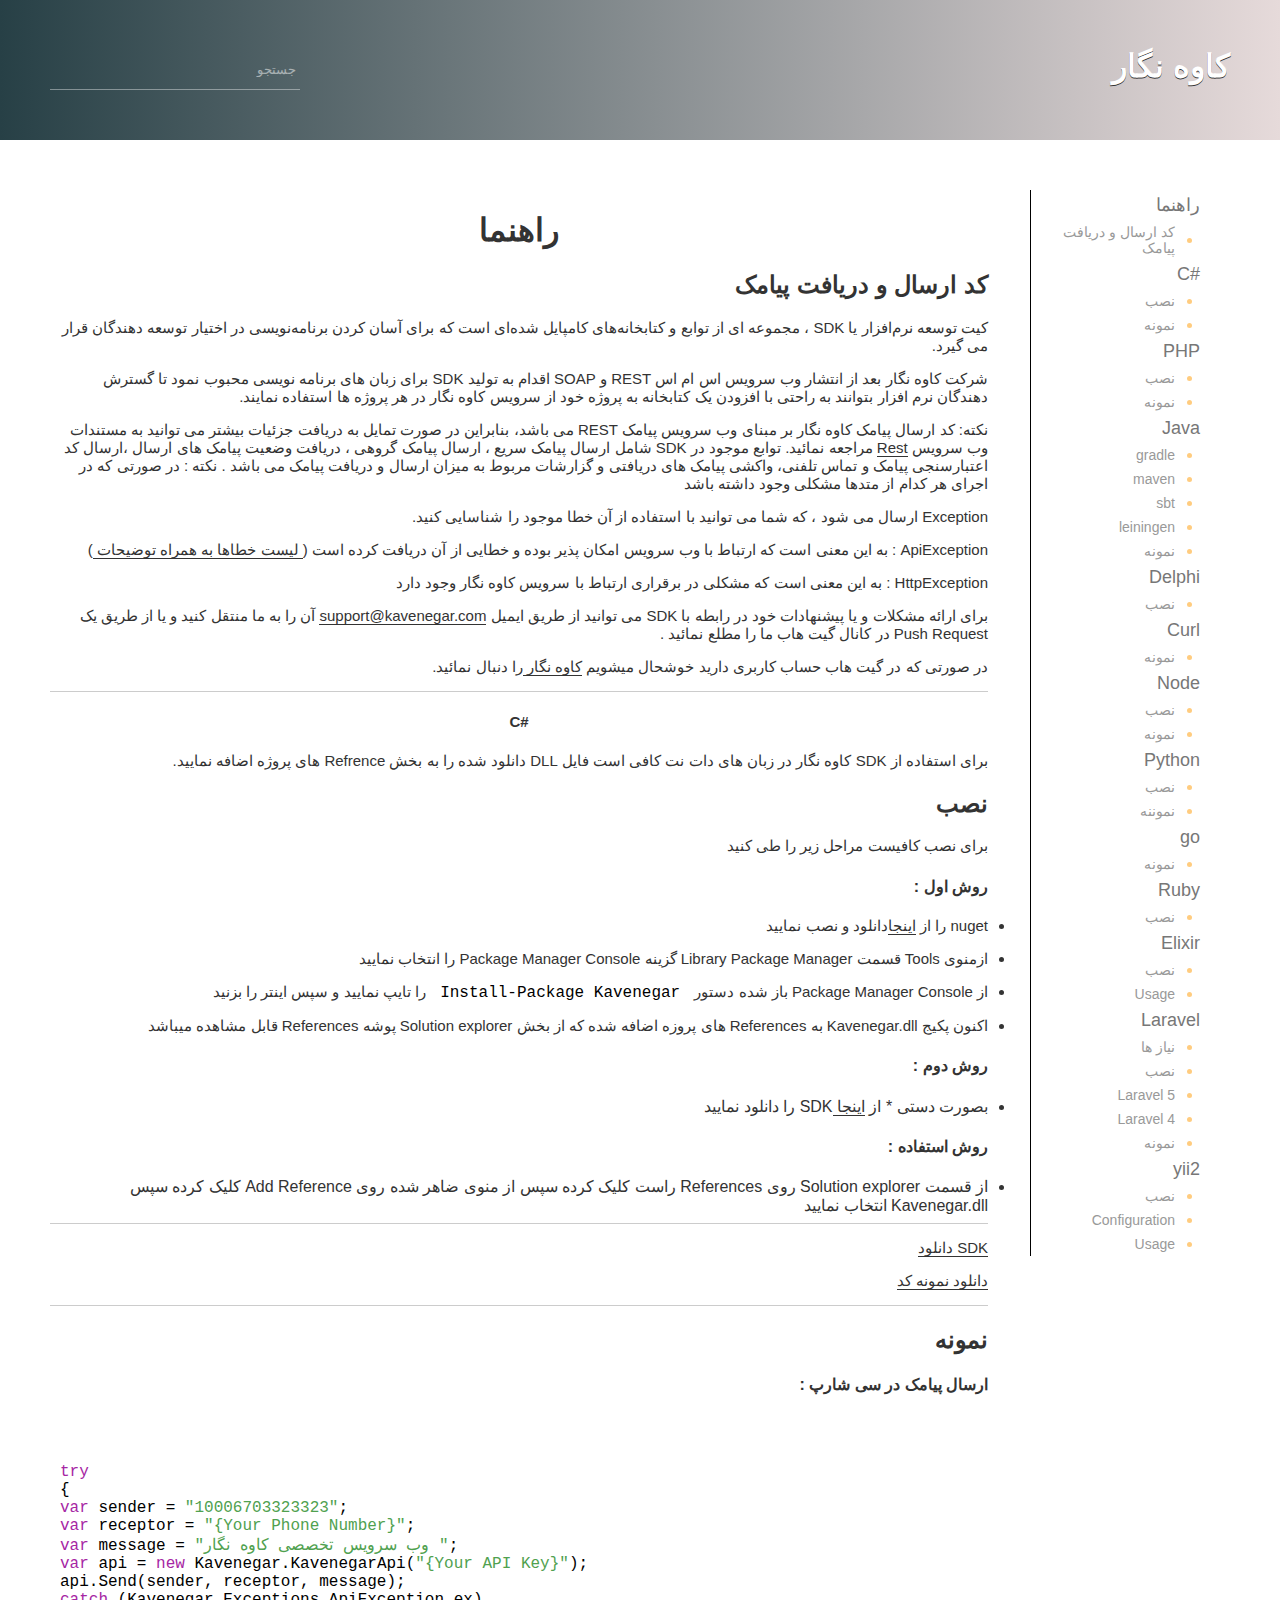
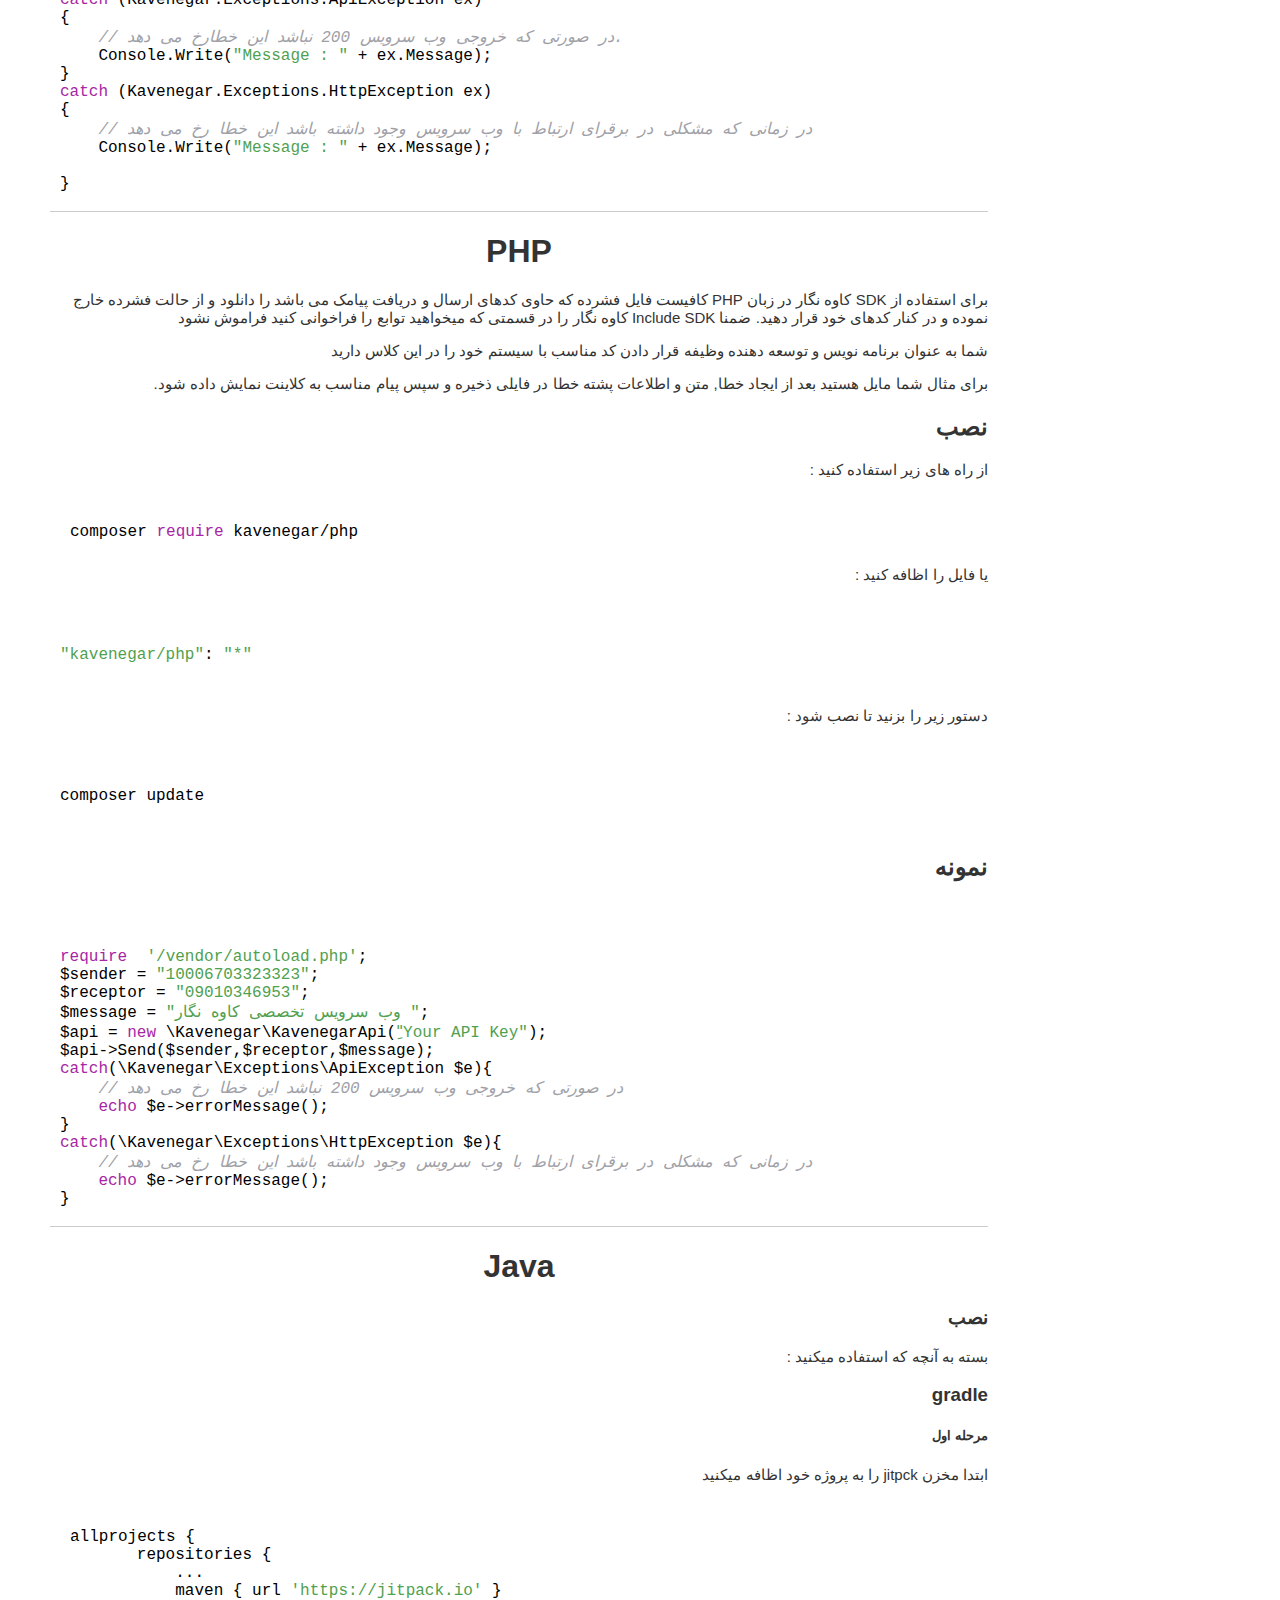
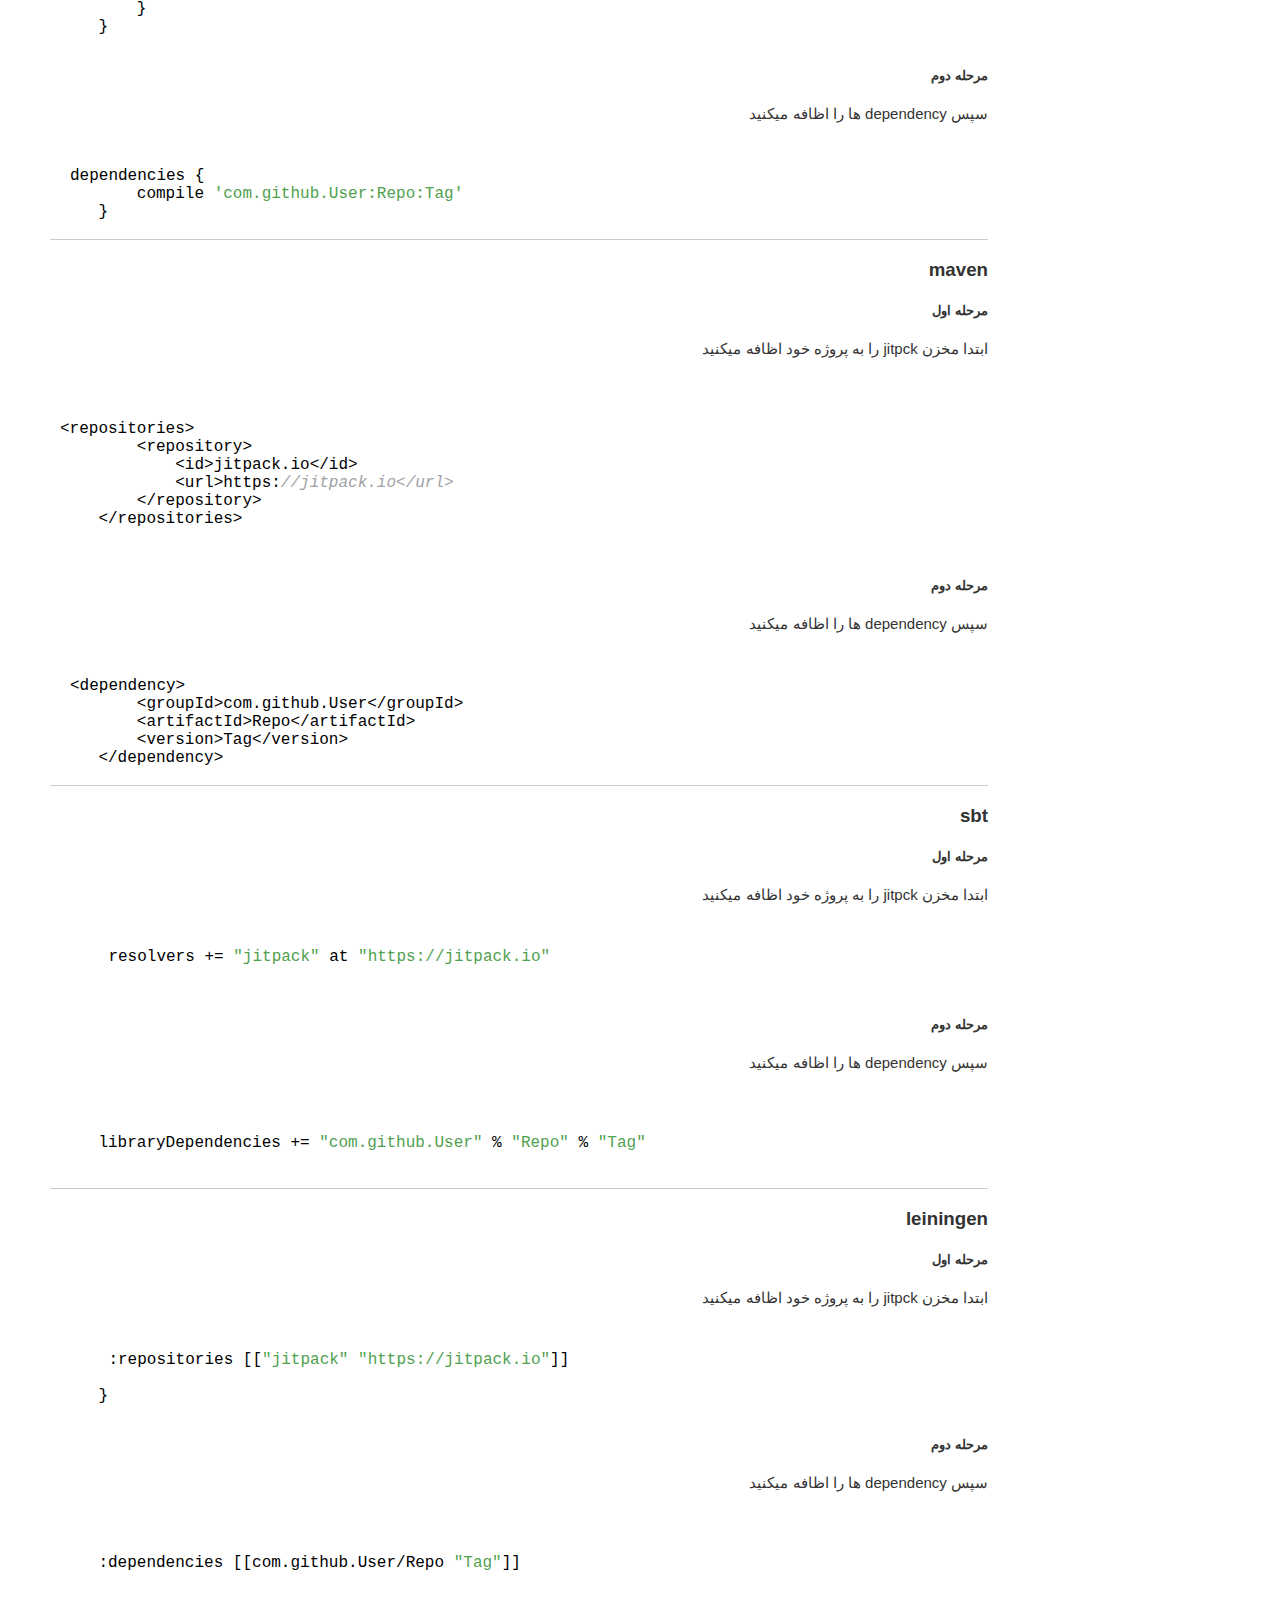
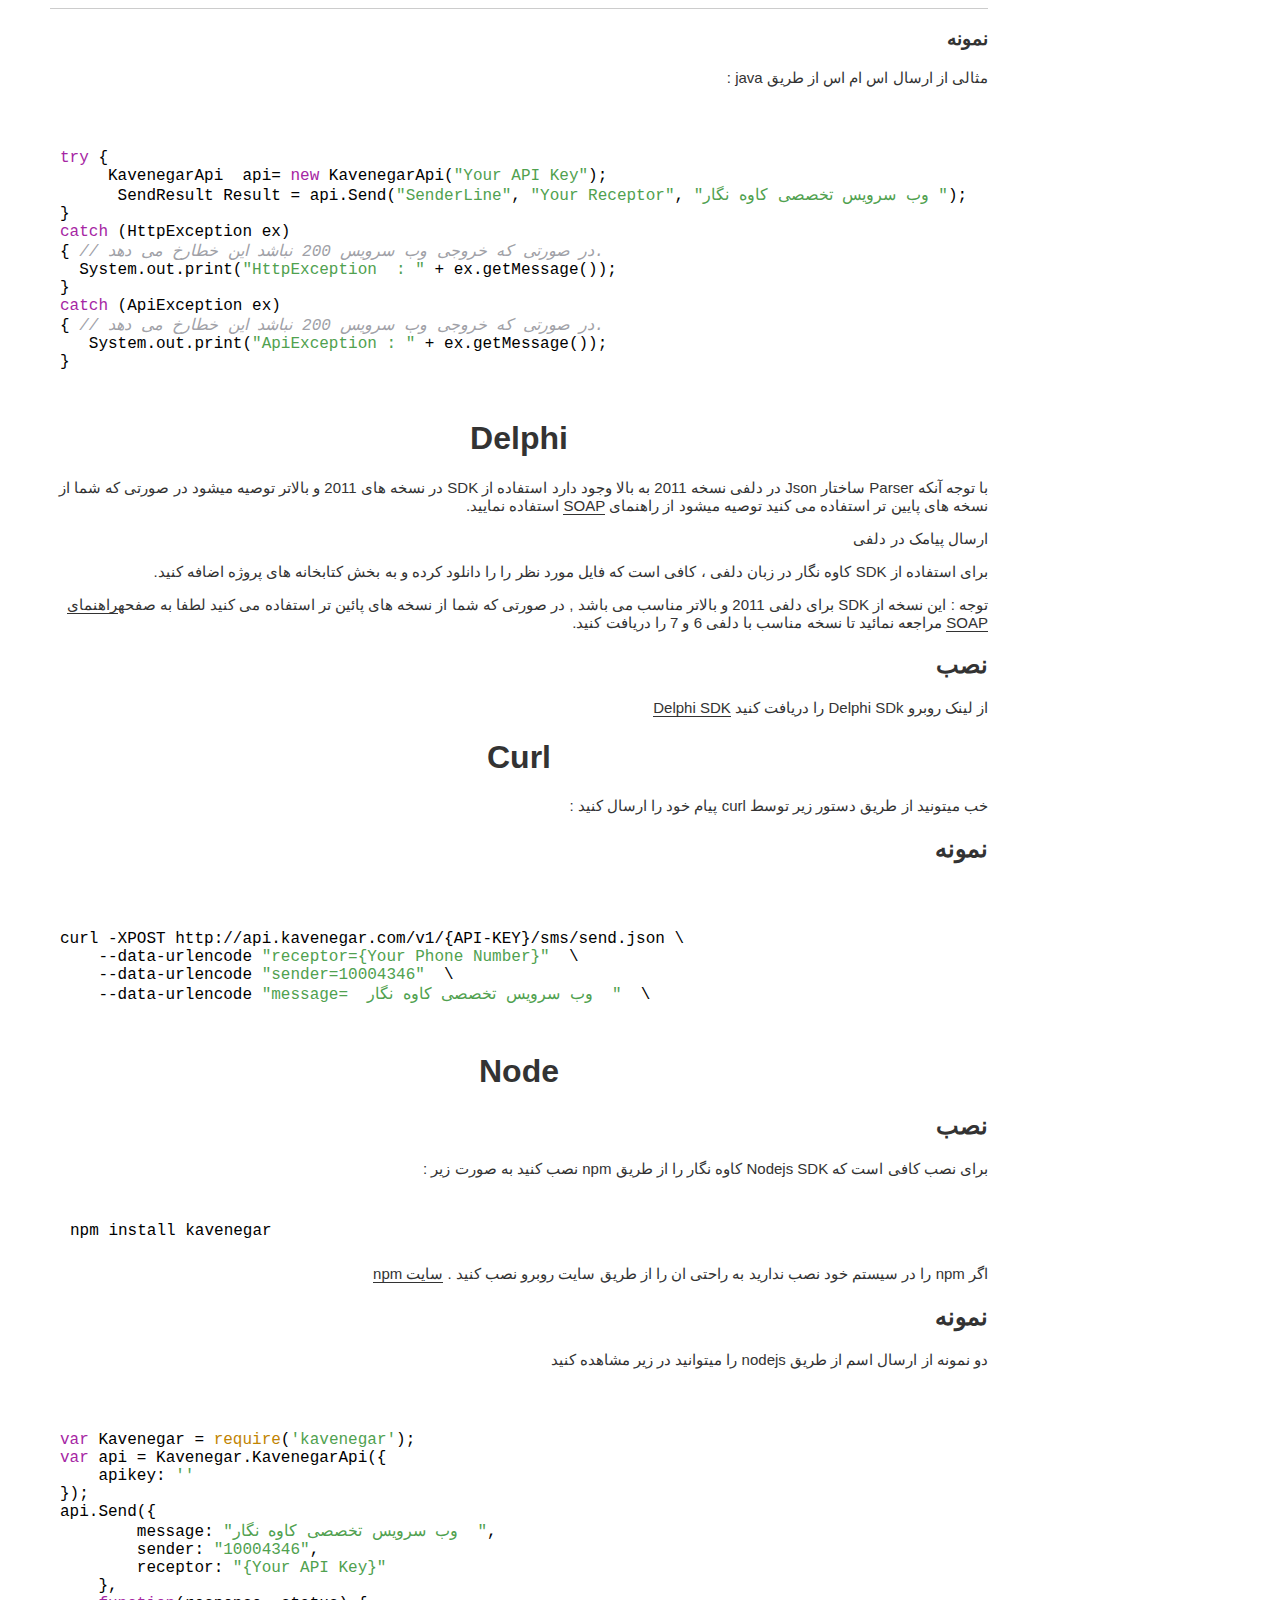
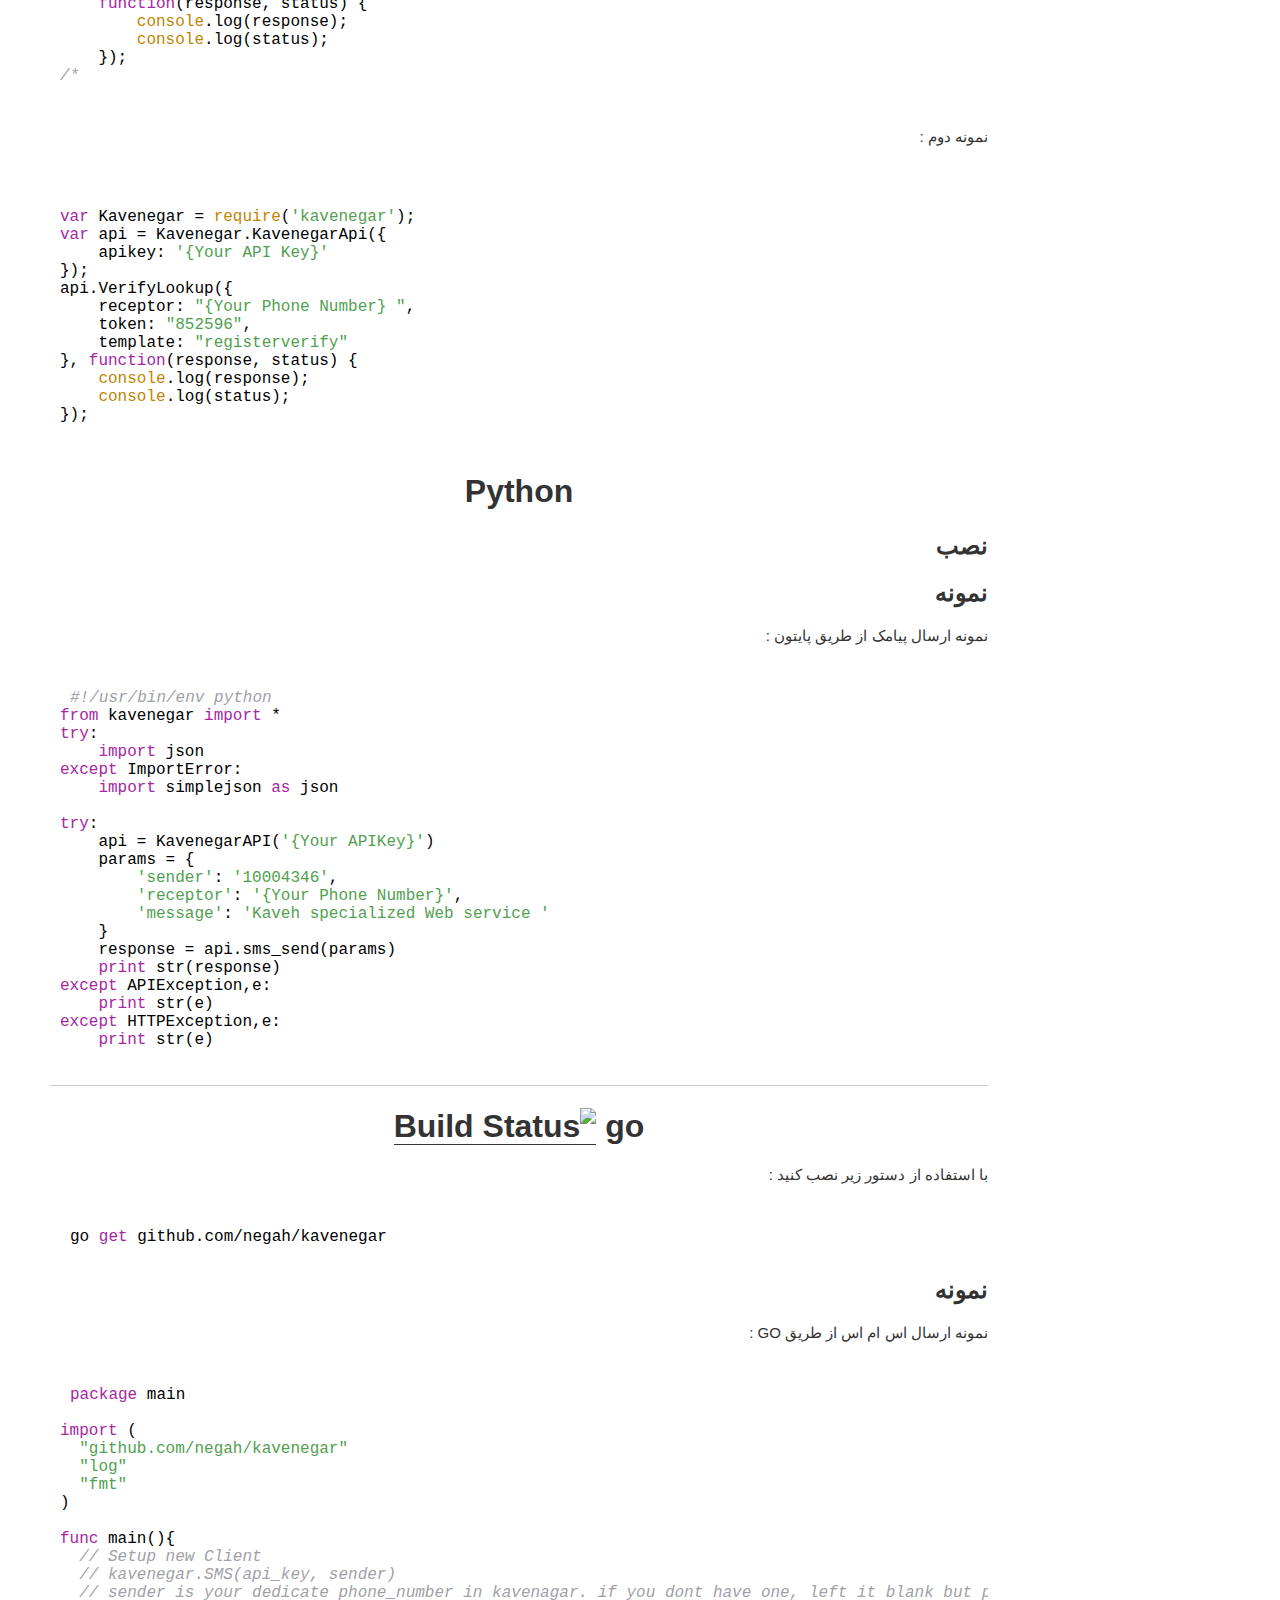
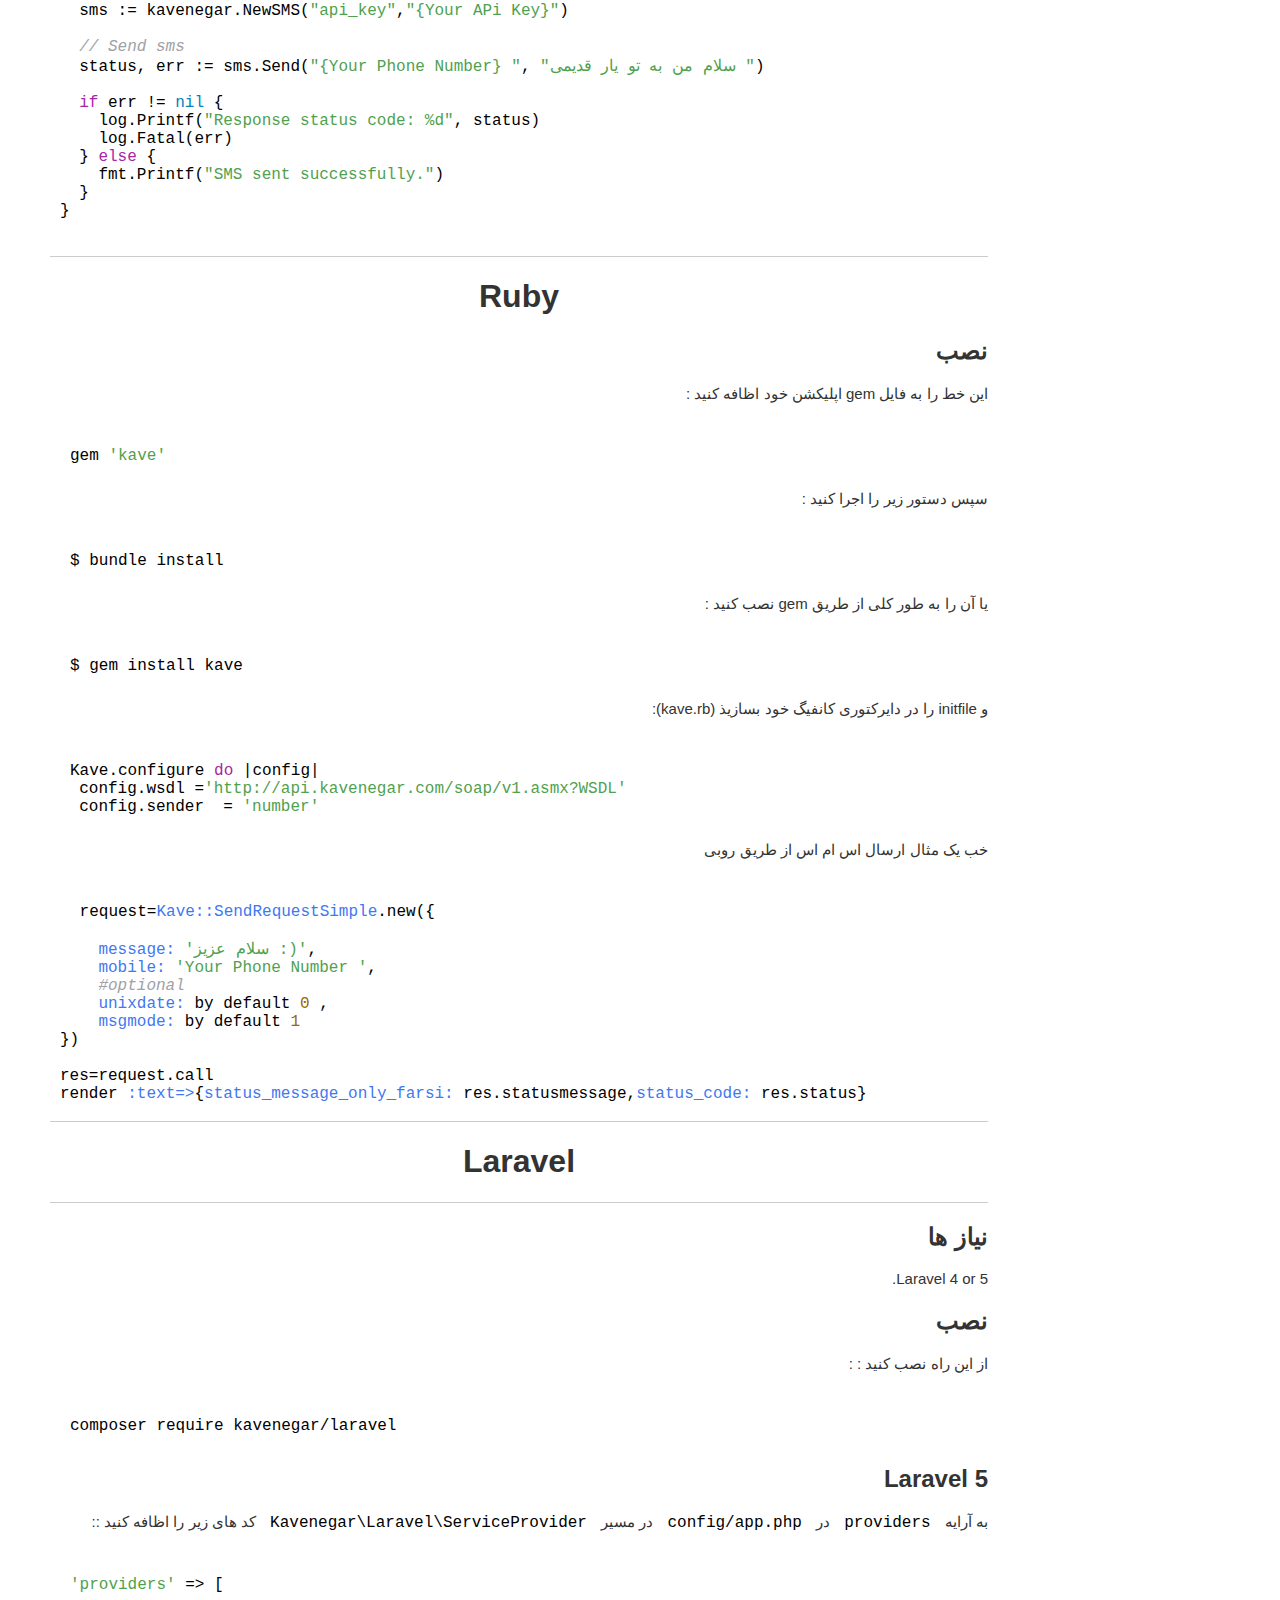
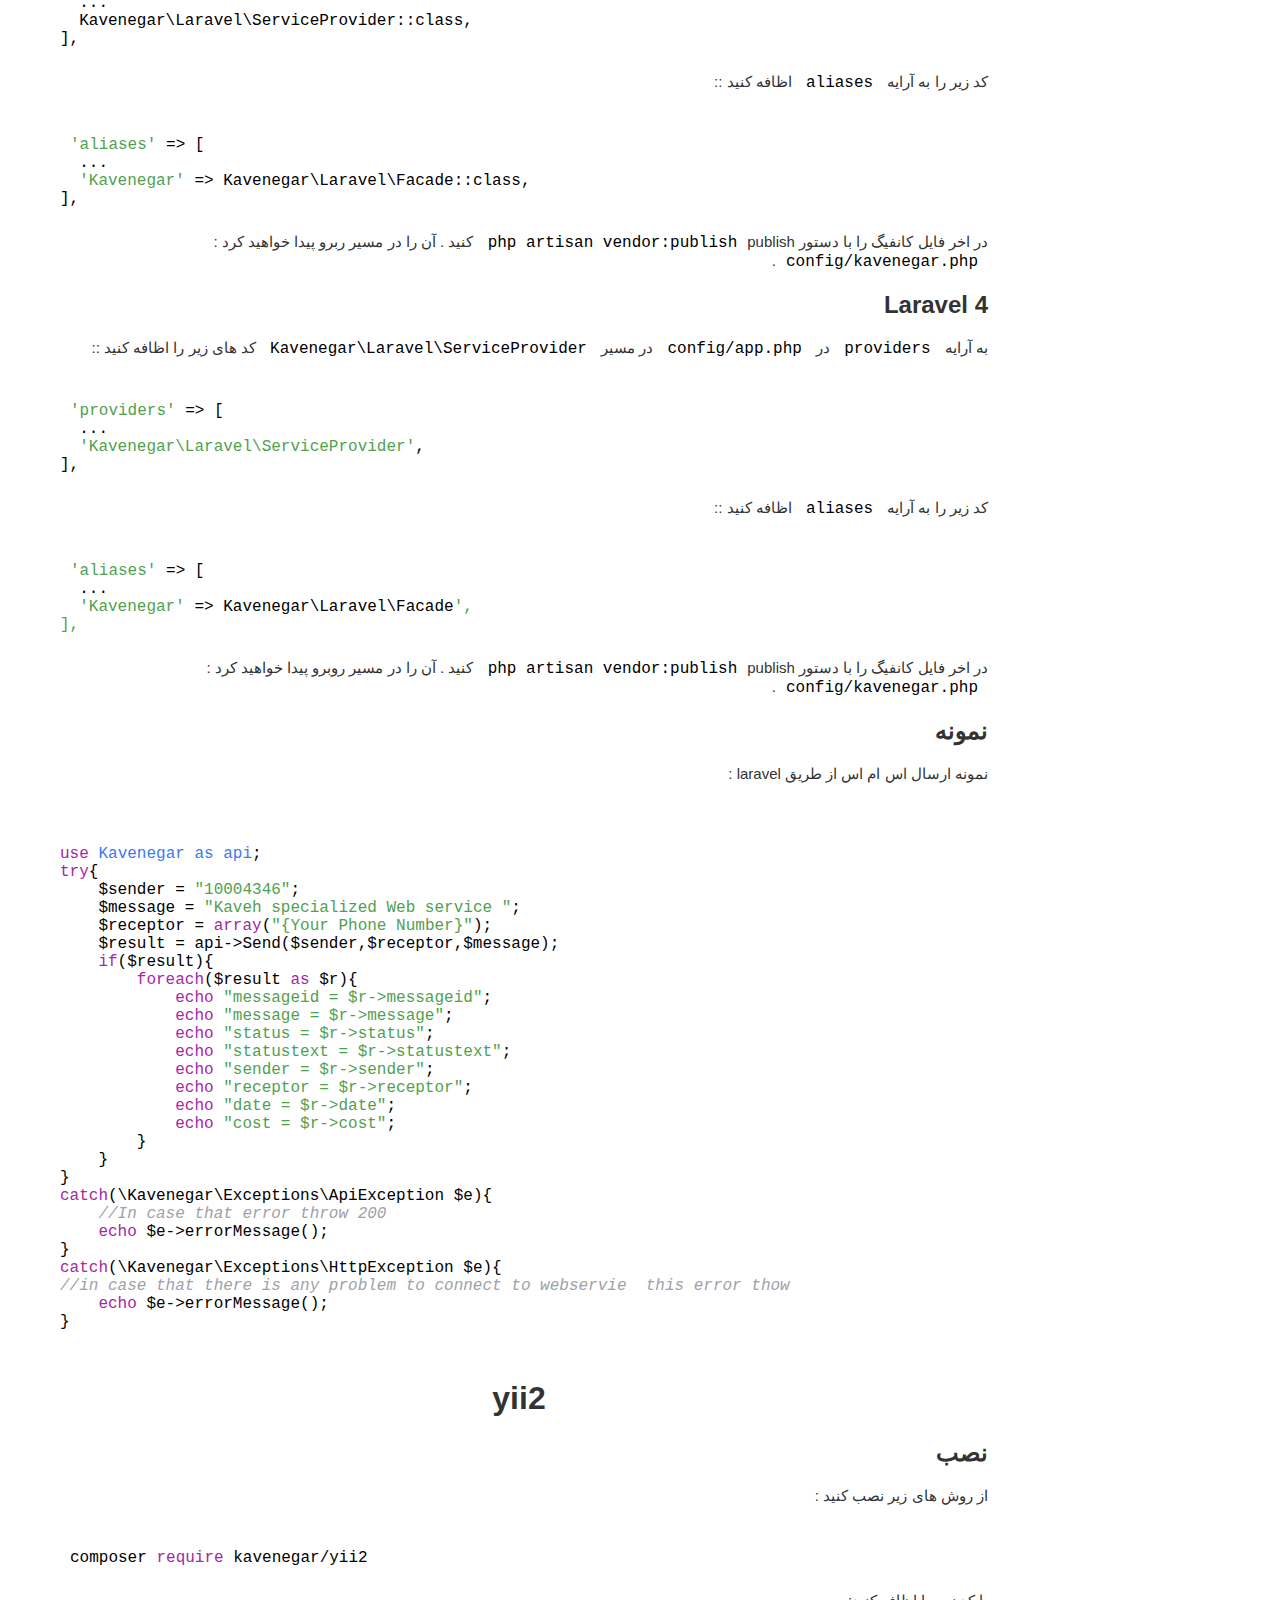
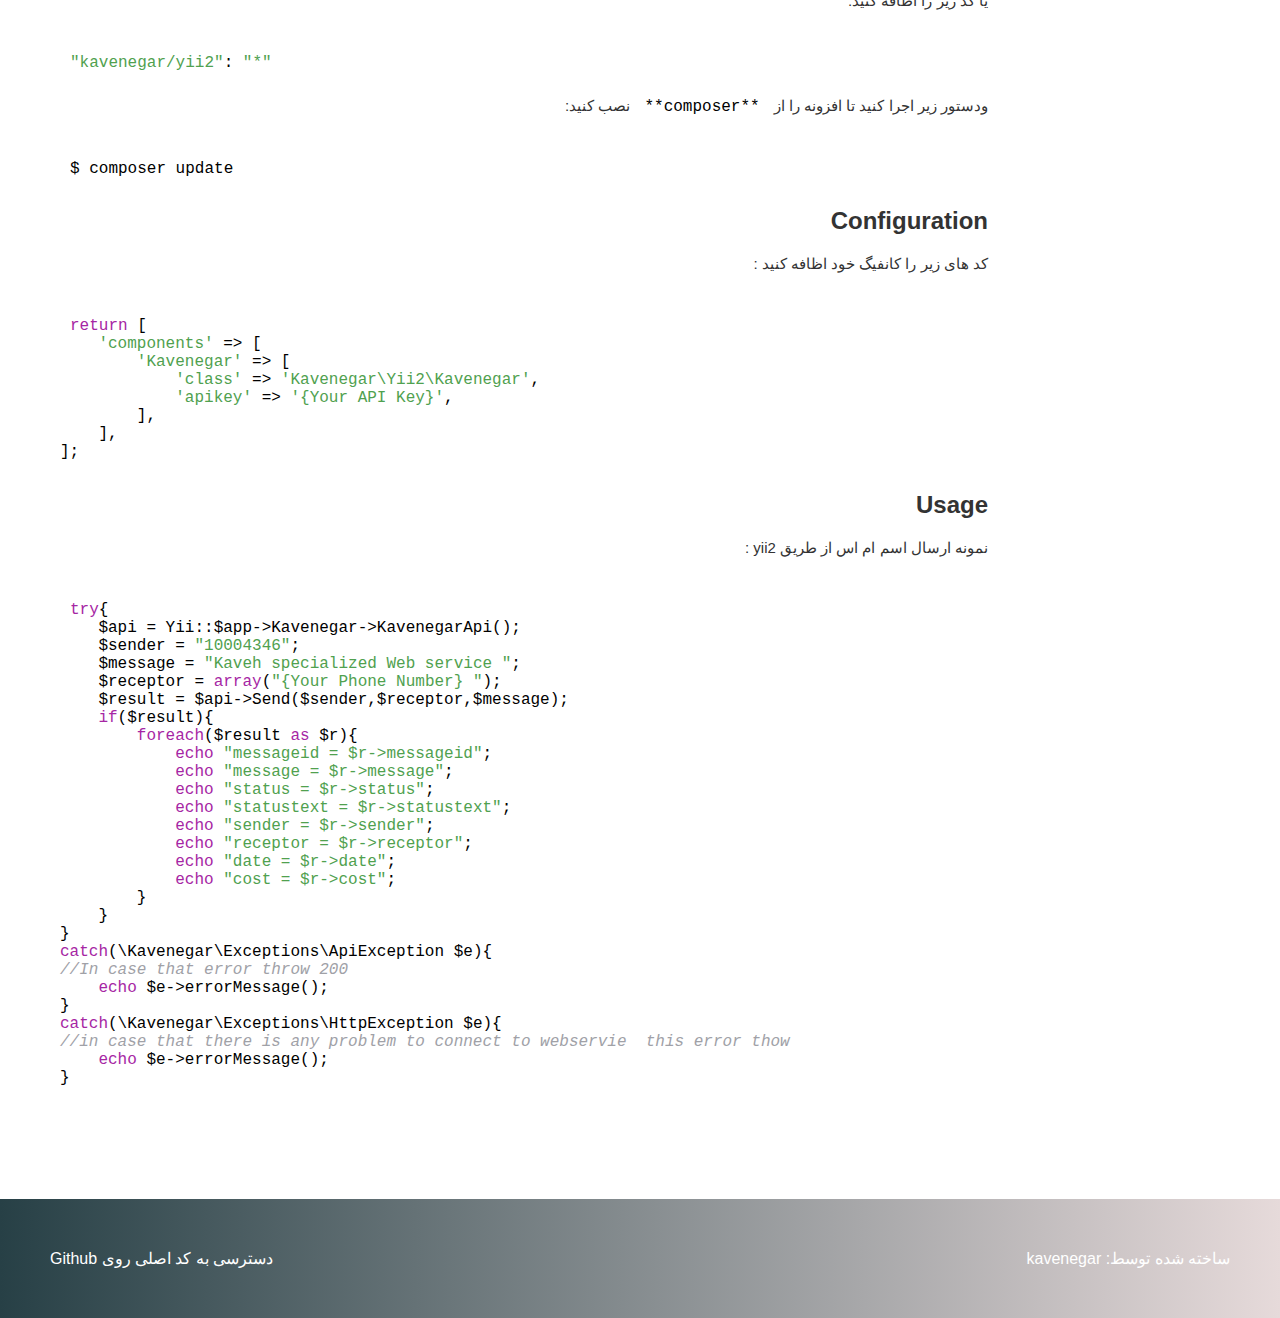
==== commit 8587f88d: "update" ====
--- a/index.html
+++ b/index.html
@@ -41,7 +41,7 @@
 	-->
 	
 
-	<link rel="stylesheet" href="./css/darkula.css">
+	<link rel="stylesheet" href="./css/light.css">
 	<script src="./js/highlight.pack.js"></script>
 
 	<!--
--- a/css/theme.css
+++ b/css/theme.css
@@ -310,13 +310,17 @@
 
 .content code, .content .code {
 	padding: 10px;
-	background: #333;
-	color: #fff;
+	color: #000;
 	font: 16px 'Courier new', courier, monospace;
 }
 .content .code {
 	margin: 5px 0;
     overflow: auto;
+        background-image: url(https://www.mailgun.com/static/img/code.png);
+    background-size: 100% 635px;
+    background-repeat: no-repeat;
+    padding-top: 29px;
+}
 }
 .content code {
 	margin: 3px 5px;
@@ -445,4 +449,4 @@
 }
 .right.toc.rel {
     border-left: 1px solid;
-}+}
--- a/css/light.css
+++ b/css/light.css
@@ -0,0 +1,113 @@
+ 
+Skip to content
+This repository
+Search
+Pull requests
+Issues
+Gist
+ @aryasadeghy
+ Watch 278
+  Star 8,959
+ Fork 1,545 isagalaev/highlight.js
+ Code  Issues 64  Pull requests 34  Projects 0  Pulse  Graphs
+Branch: master Find file Copy pathhighlight.js/src/styles/atom-one-light.css
+ad165ce  on Sep 7, 2016
+@aryzing aryzing adds .hljs-attr selector to atom-one-[light/dark].css
+2 contributors @danielgamage @aryzing
+RawBlameHistory    
+97 lines (81 sloc)  1.24 KB
+/*
+Atom One Light by Daniel Gamage
+Original One Light Syntax theme from https://github.com/atom/one-light-syntax
+base:    #fafafa
+mono-1:  #383a42
+mono-2:  #686b77
+mono-3:  #a0a1a7
+hue-1:   #0184bb
+hue-2:   #4078f2
+hue-3:   #a626a4
+hue-4:   #50a14f
+hue-5:   #e45649
+hue-5-2: #c91243
+hue-6:   #986801
+hue-6-2: #c18401
+*/
+
+.hljs {
+  display: block;
+  overflow-x: auto;
+  padding: 0.5em;
+  color: #383a42;
+  background: #fafafa;
+}
+
+.hljs-comment,
+.hljs-quote {
+  color: #a0a1a7;
+  font-style: italic;
+}
+
+.hljs-doctag,
+.hljs-keyword,
+.hljs-formula {
+  color: #a626a4;
+}
+
+.hljs-section,
+.hljs-name,
+.hljs-selector-tag,
+.hljs-deletion,
+.hljs-subst {
+  color: #e45649;
+}
+
+.hljs-literal {
+  color: #0184bb;
+}
+
+.hljs-string,
+.hljs-regexp,
+.hljs-addition,
+.hljs-attribute,
+.hljs-meta-string {
+  color: #50a14f;
+}
+
+.hljs-built_in,
+.hljs-class .hljs-title {
+  color: #c18401;
+}
+
+.hljs-attr,
+.hljs-variable,
+.hljs-template-variable,
+.hljs-type,
+.hljs-selector-class,
+.hljs-selector-attr,
+.hljs-selector-pseudo,
+.hljs-number {
+  color: #986801;
+}
+
+.hljs-symbol,
+.hljs-bullet,
+.hljs-link,
+.hljs-meta,
+.hljs-selector-id,
+.hljs-title {
+  color: #4078f2;
+}
+
+.hljs-emphasis {
+  font-style: italic;
+}
+
+.hljs-strong {
+  font-weight: bold;
+}
+
+.hljs-link {
+  text-decoration: underline;
+}
+Contact GitHub API Training Shop Blog About
+© 2017 GitHub, Inc. Terms Privacy Security Status Help
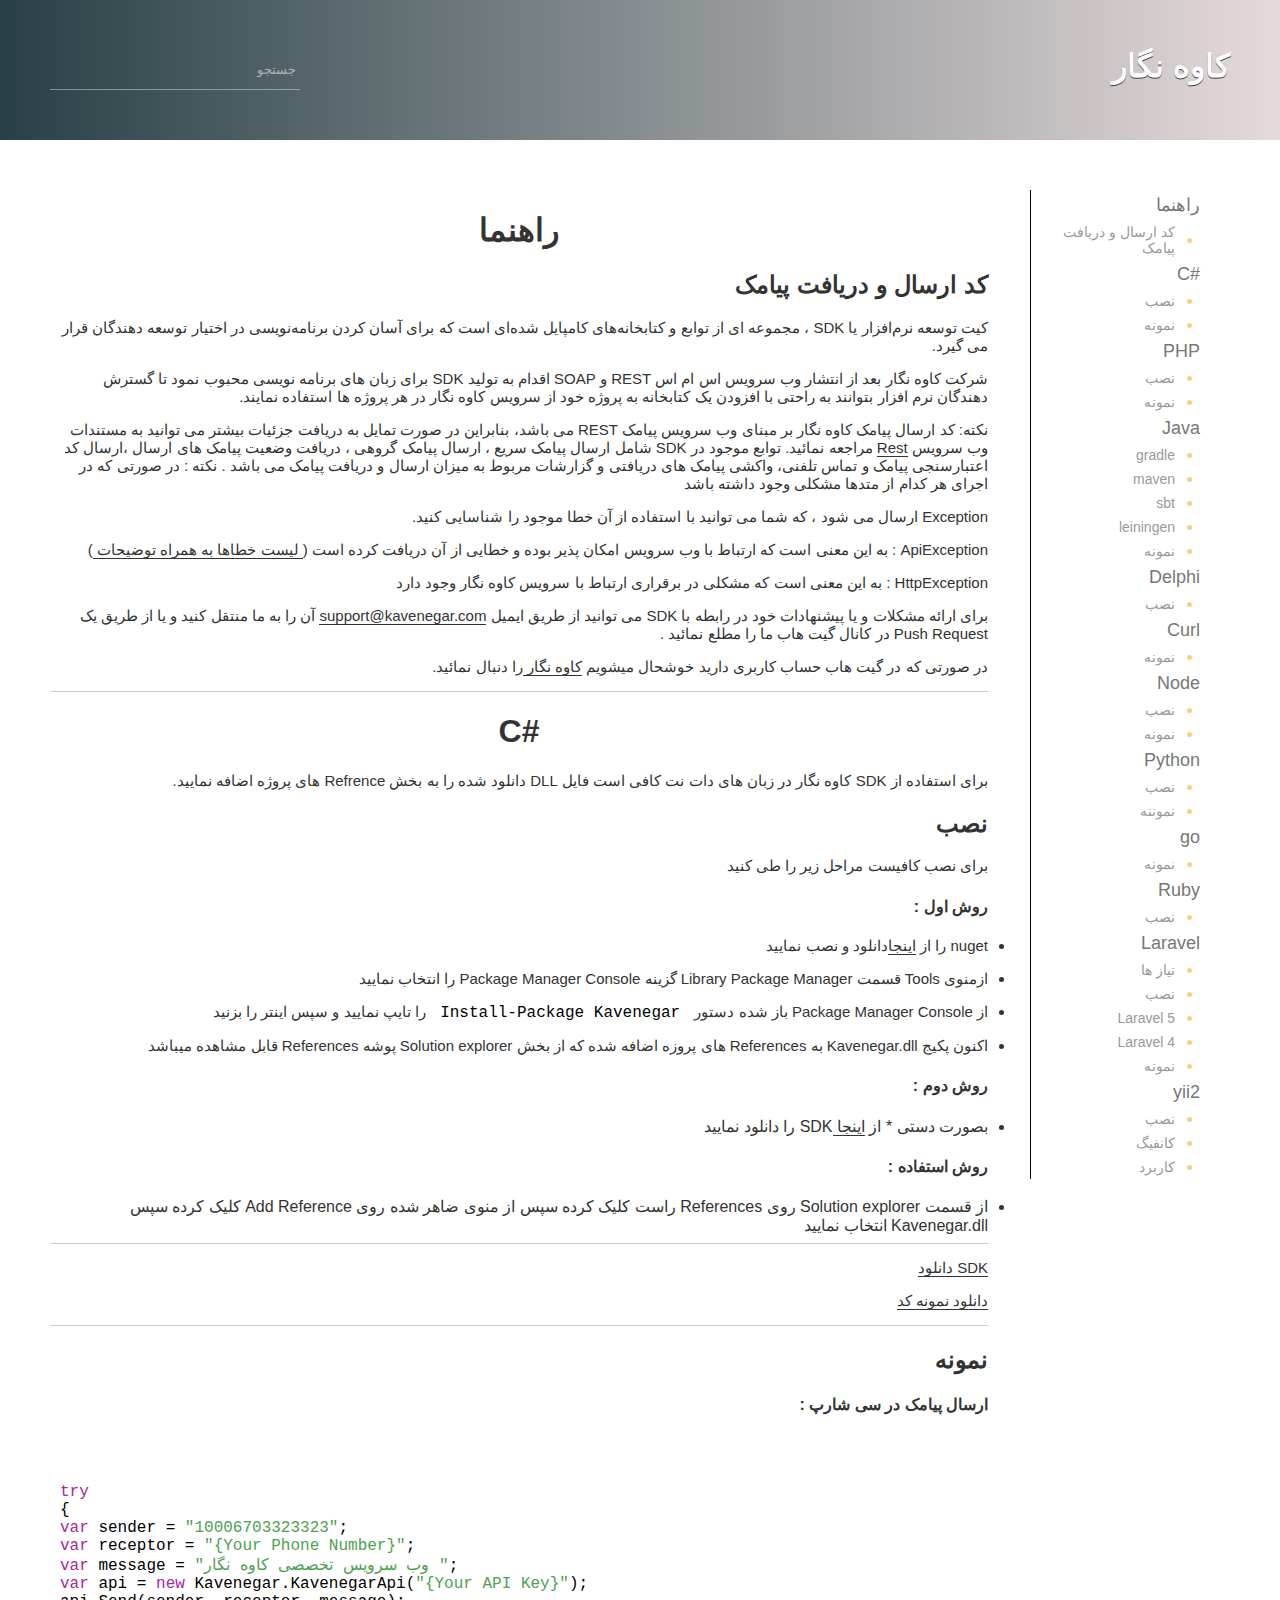
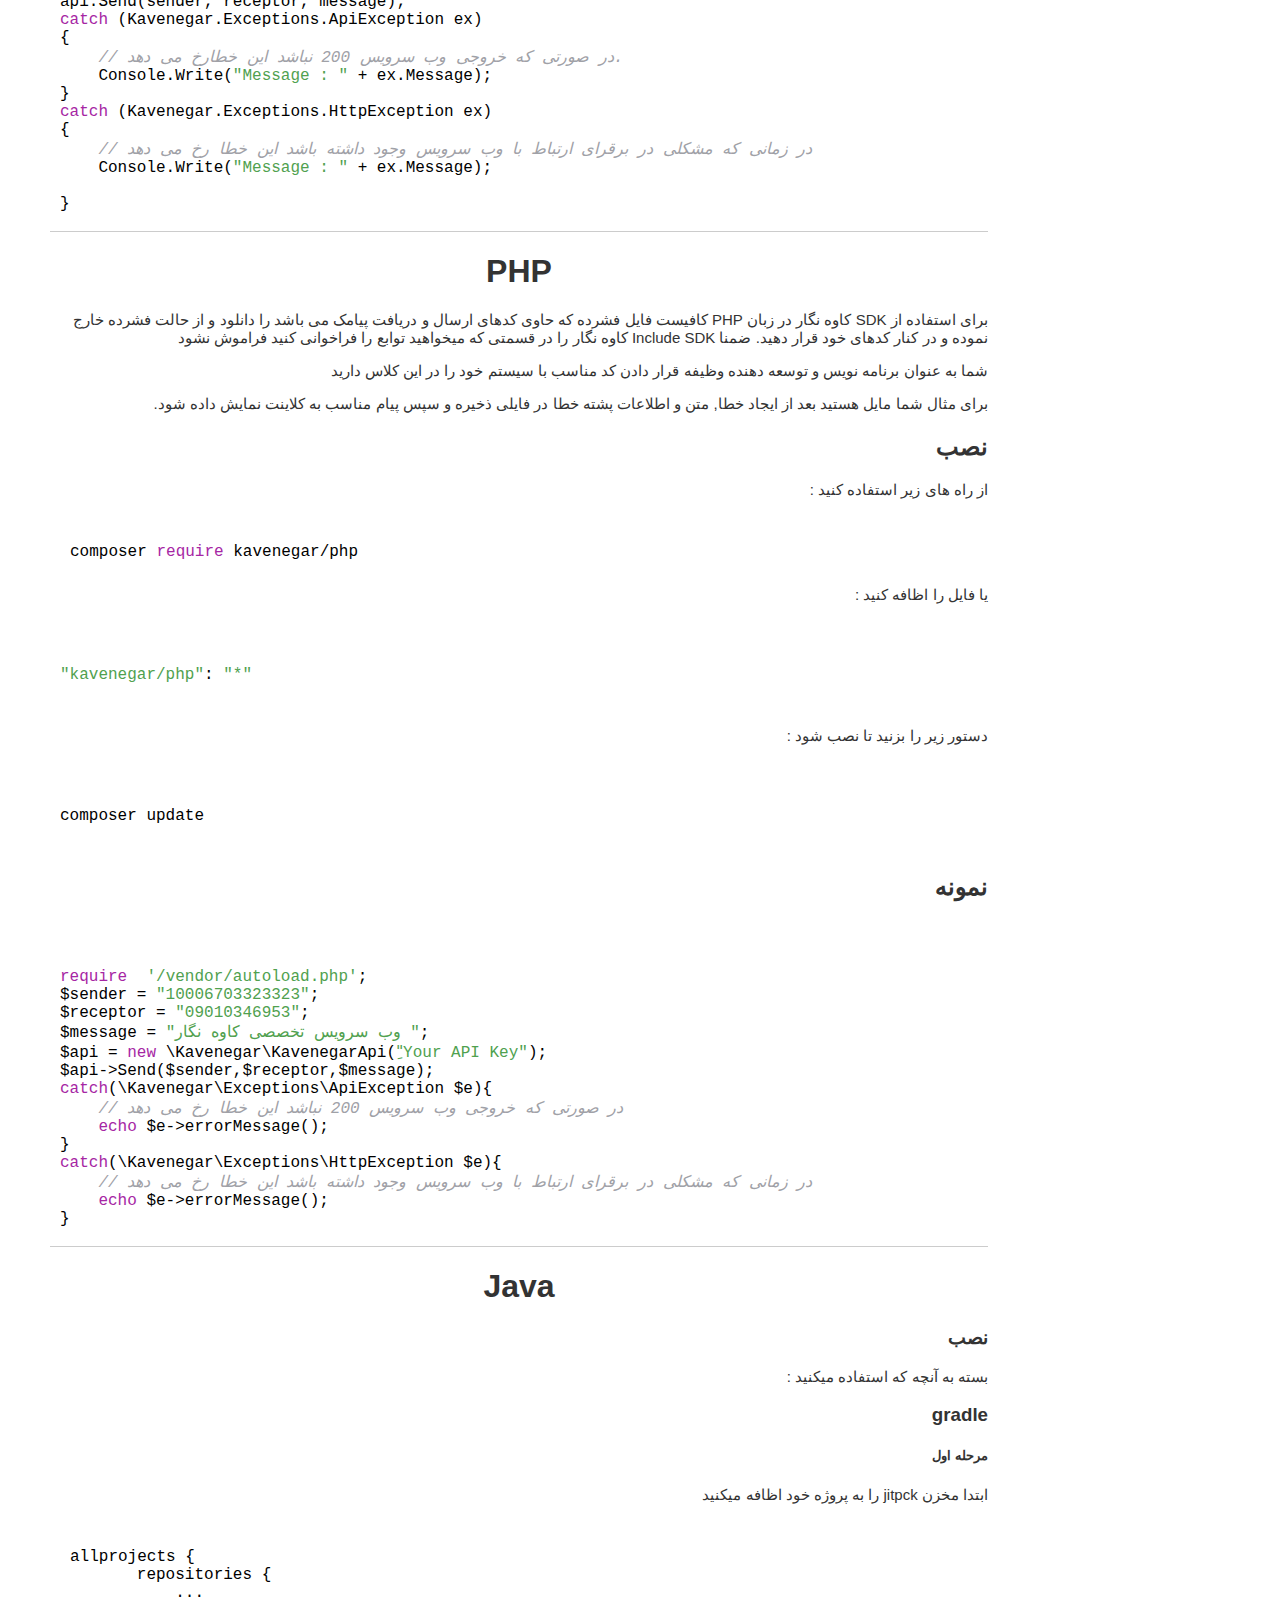
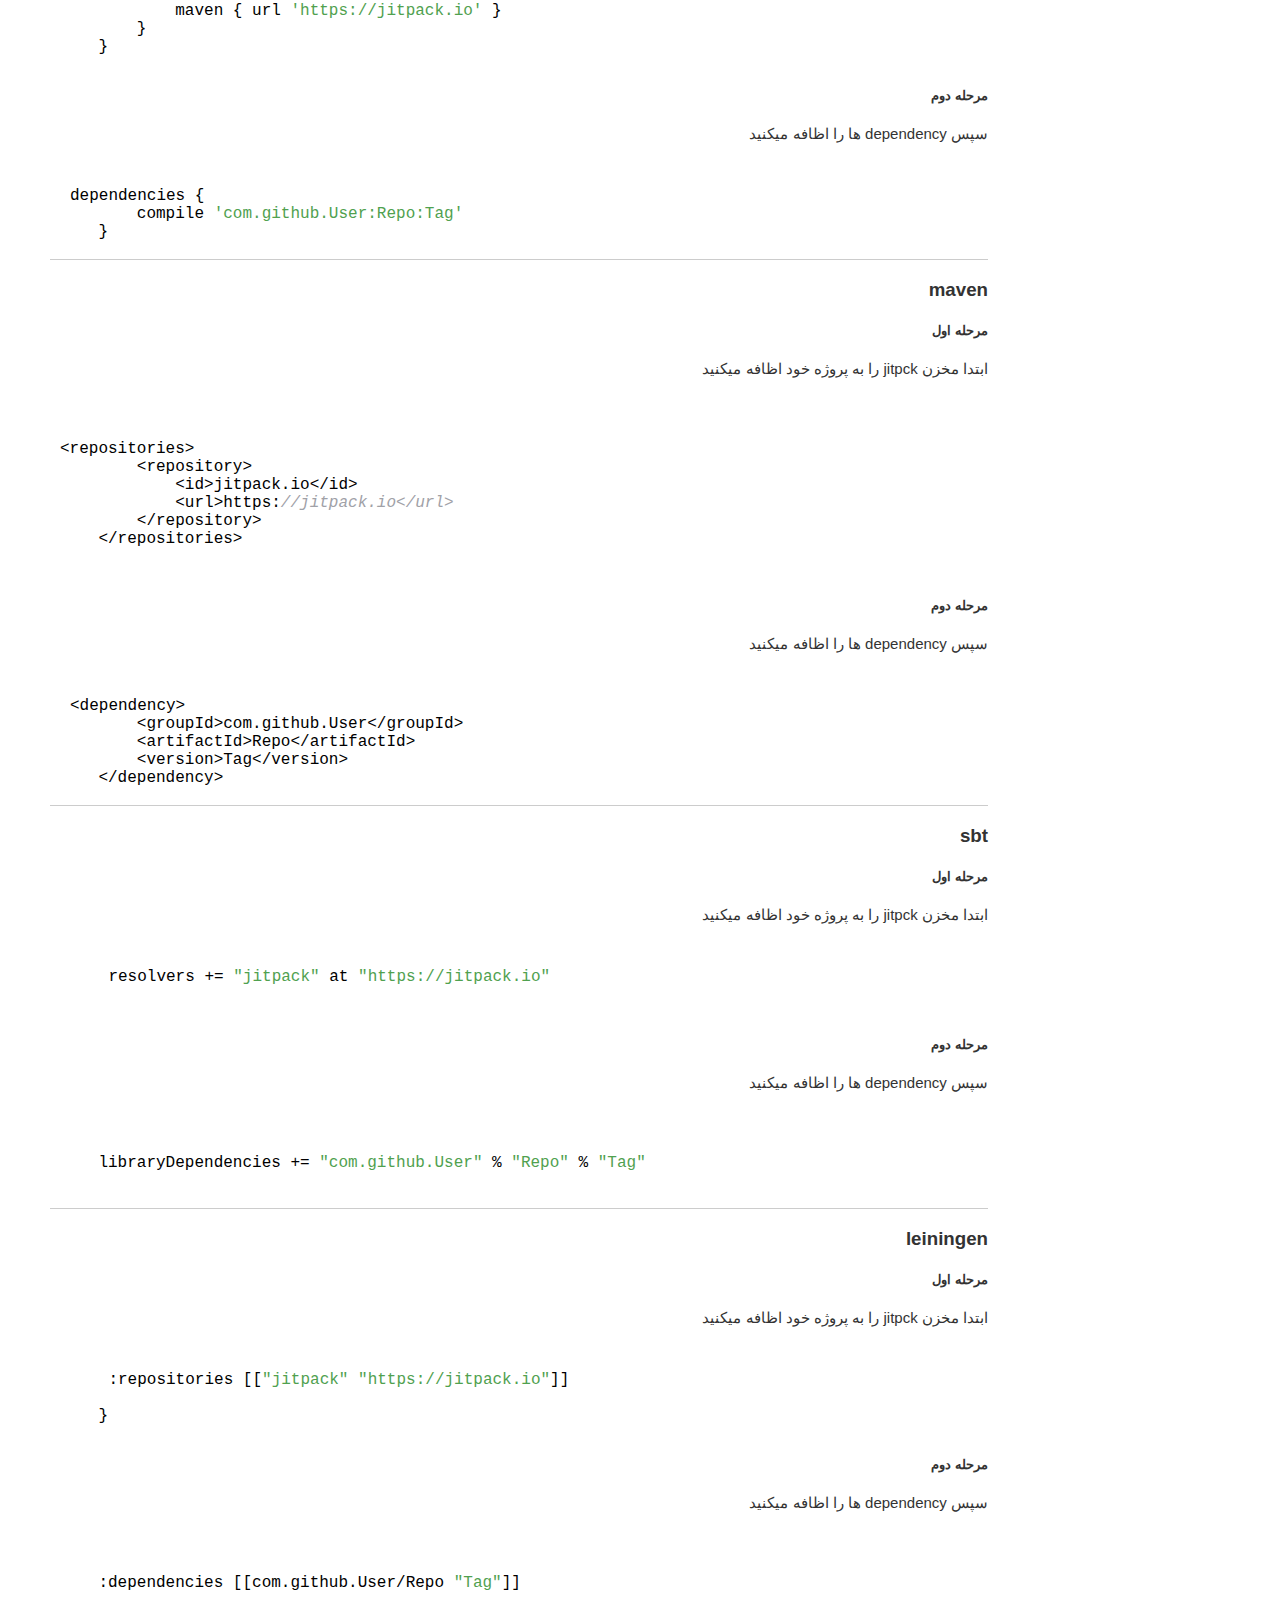
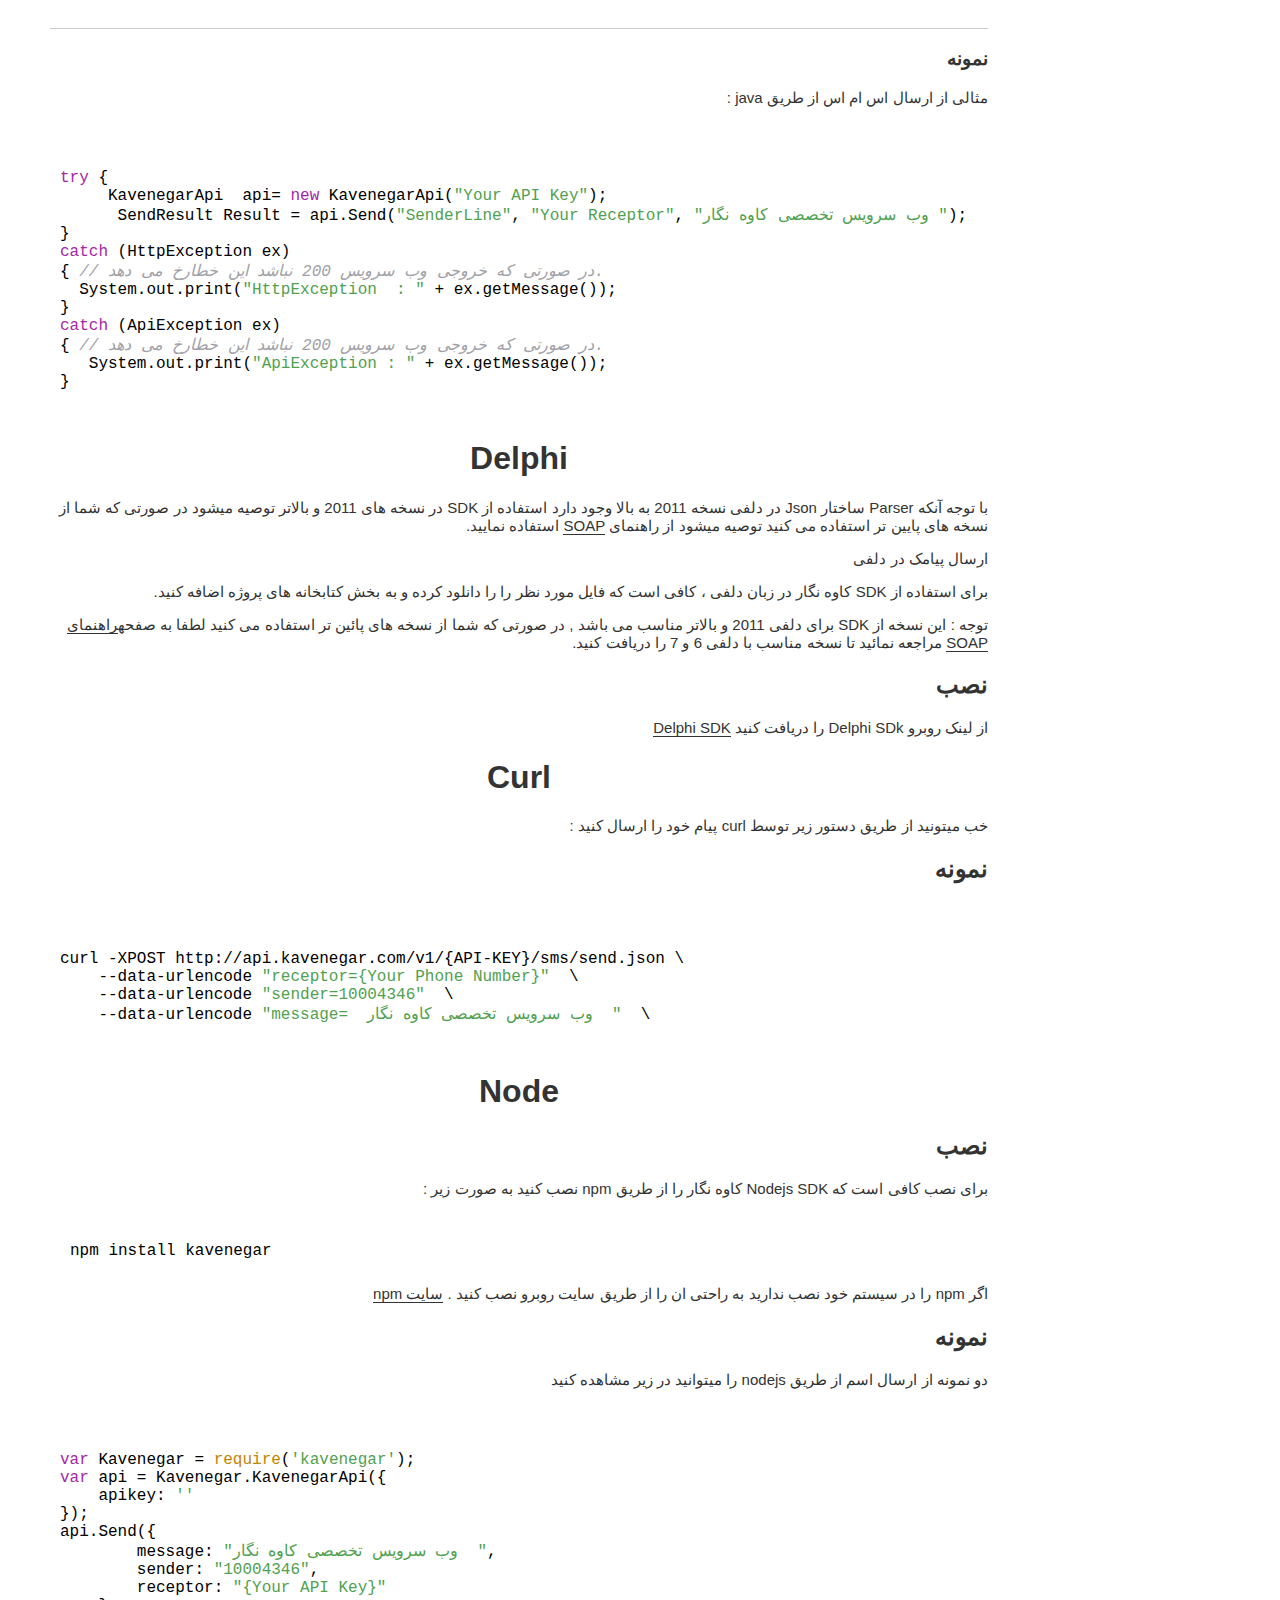
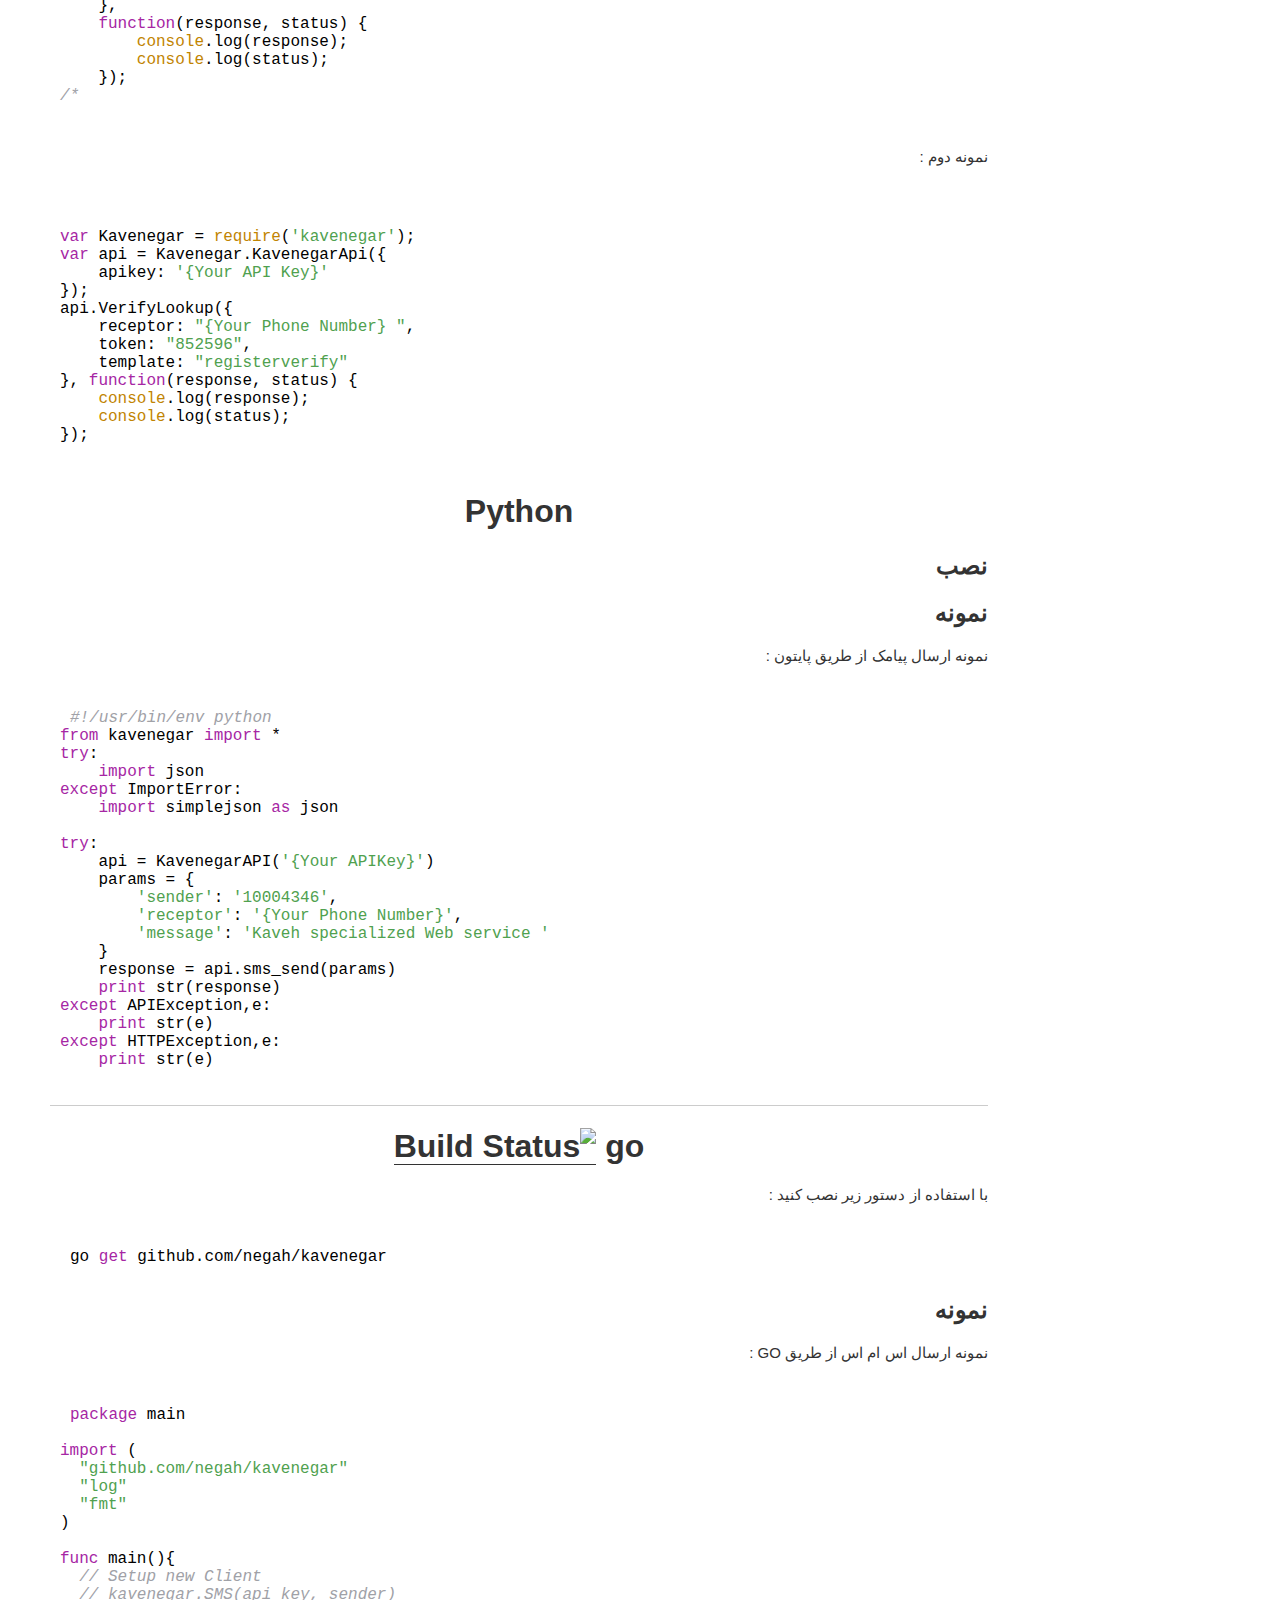
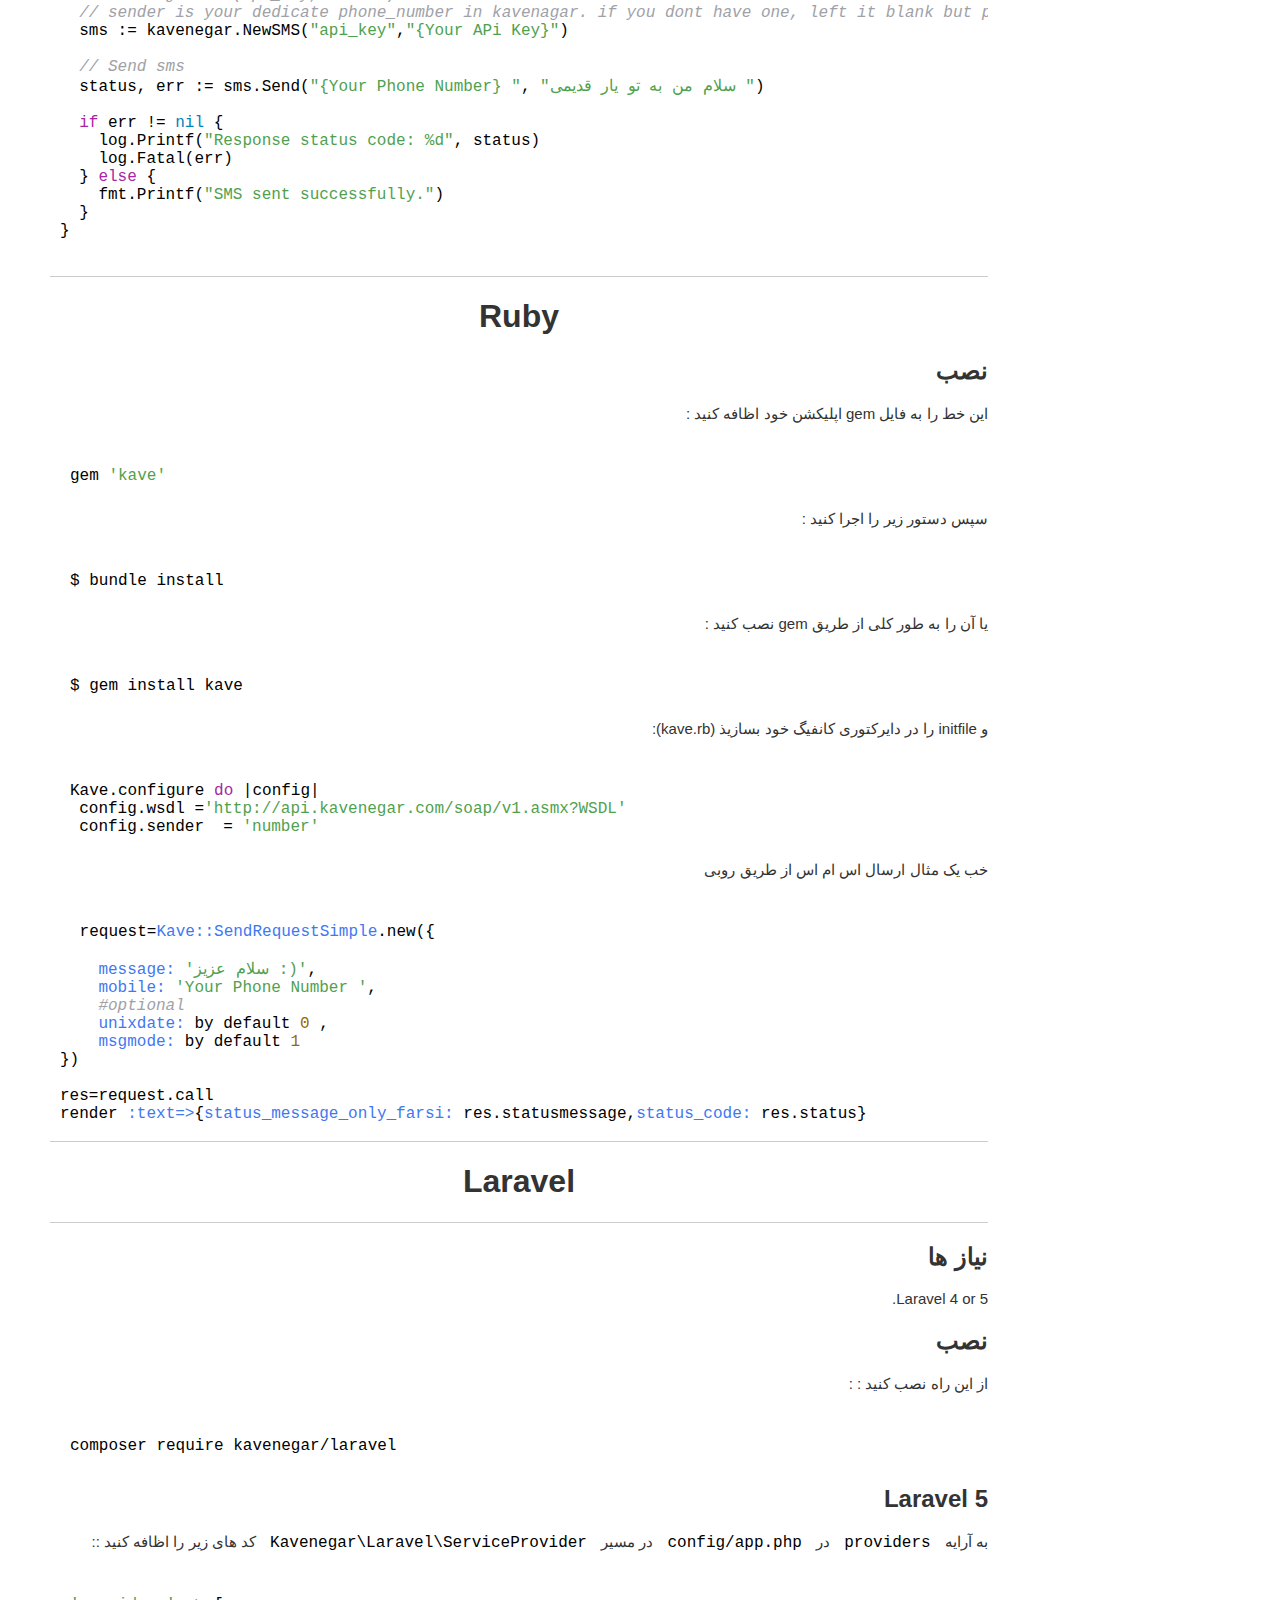
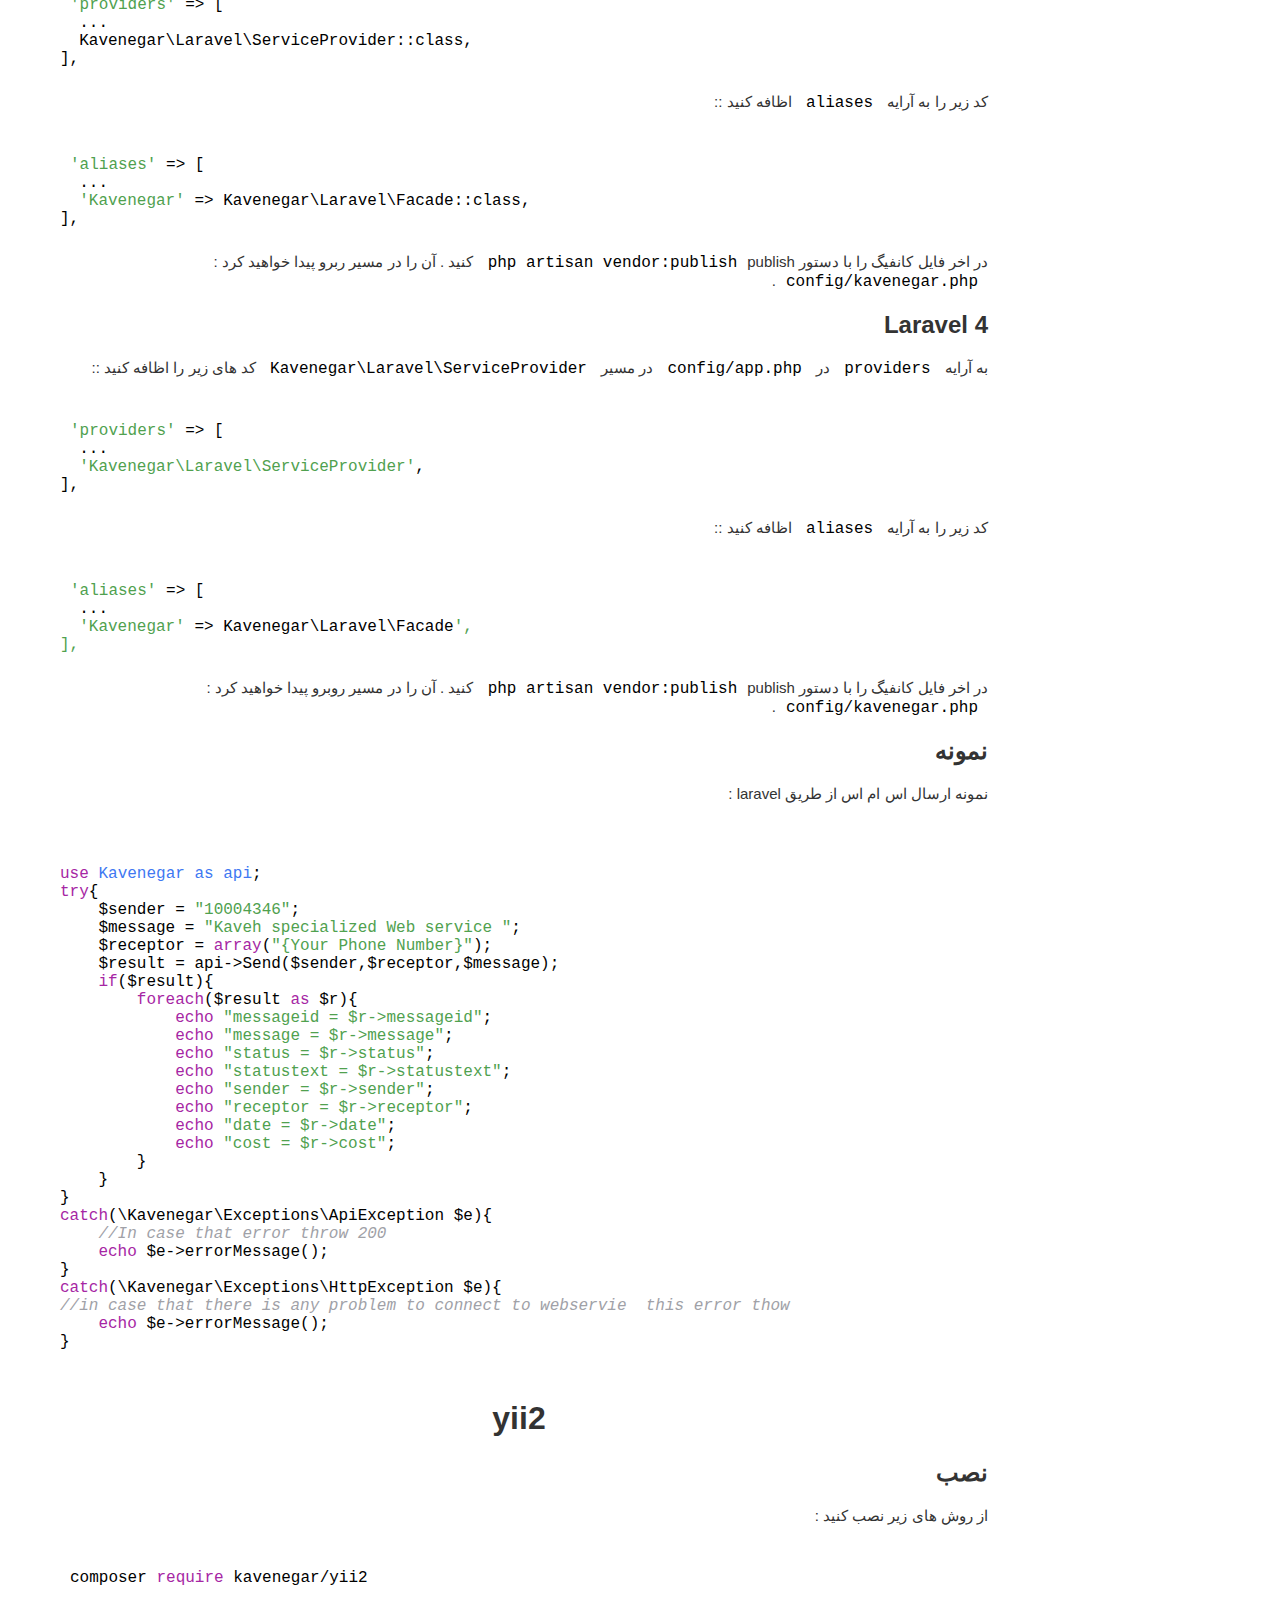
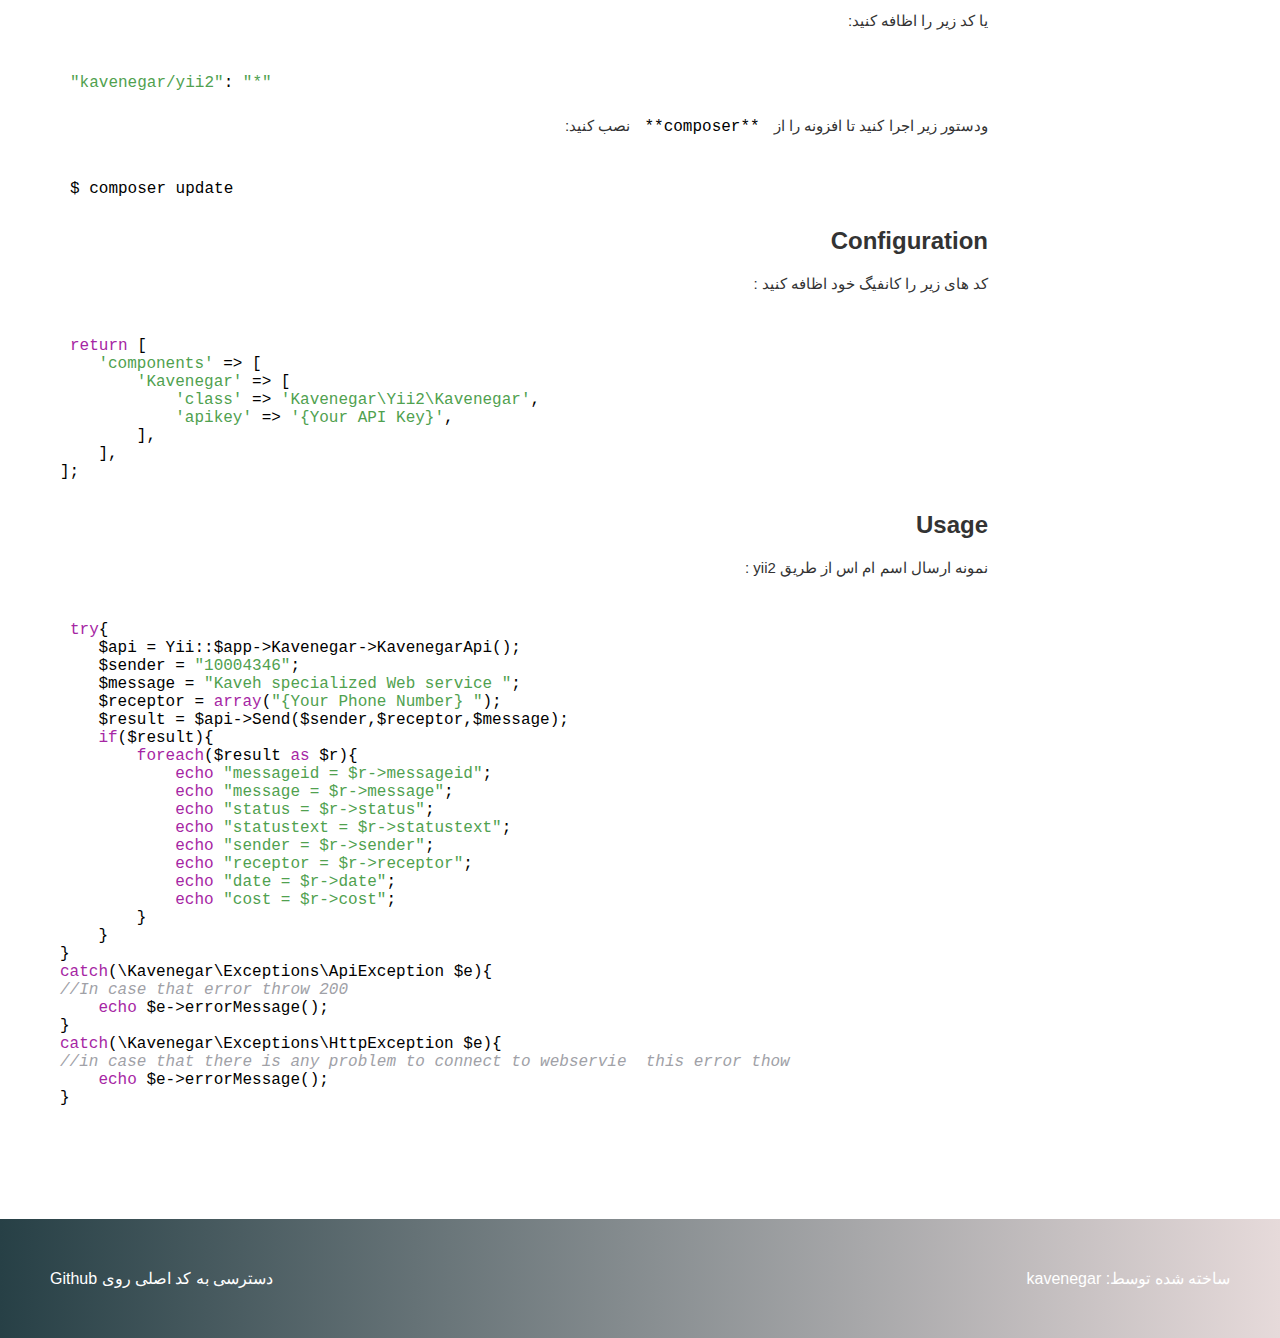
==== commit 5756a602: "update" ====
--- a/index.html
+++ b/index.html
@@ -137,6 +137,7 @@
 
 							</li>
 
+
 							
 
 								<li class="sub-title">
@@ -357,27 +358,7 @@
 
 						
 
-							<li class="title">
-
-								<a href="#elixir">Elixir</a>
-
-							</li>
-
-							
-
-								<li class="sub-title">
-
-									<a href="#_16">نصب</a>
-
-								</li>
-
-							
-
-								<li class="sub-title">
-
-									<a href="#usage">Usage</a>
-
-								</li>
+							
 
 							
 
@@ -451,15 +432,15 @@
 
 								<li class="sub-title">
 
-									<a href="#configuration">Configuration</a>
-
-								</li>
-
-							
-
-								<li class="sub-title">
-
-									<a href="#usage_1">Usage</a>
+									<a href="#configuration">کانفیگ</a>
+
+								</li>
+
+							
+
+								<li class="sub-title">
+
+									<a href="#usage_1">کاربرد</a>
 
 								</li>
 
@@ -491,7 +472,7 @@
 <p>در صورتی که در گیت هاب حساب کاربری دارید خوشحال میشویم <a href="https://github.com/kavenegar">کاوه  نگار </a> را دنبال نمائید. </p>
 <hr>
 
-<h1 id="c"><p> #C </p></h1>
+<h1 id="c"> #C </h1>
 <p>برای استفاده از SDK کاوه نگار در زبان های دات نت کافی است فایل DLL دانلود شده را به بخش Refrence های پروژه اضافه نمایید.</p>
 <h2 id="_3">نصب</h2>
 <p>برای نصب کافیست مراحل زیر را طی کنید 
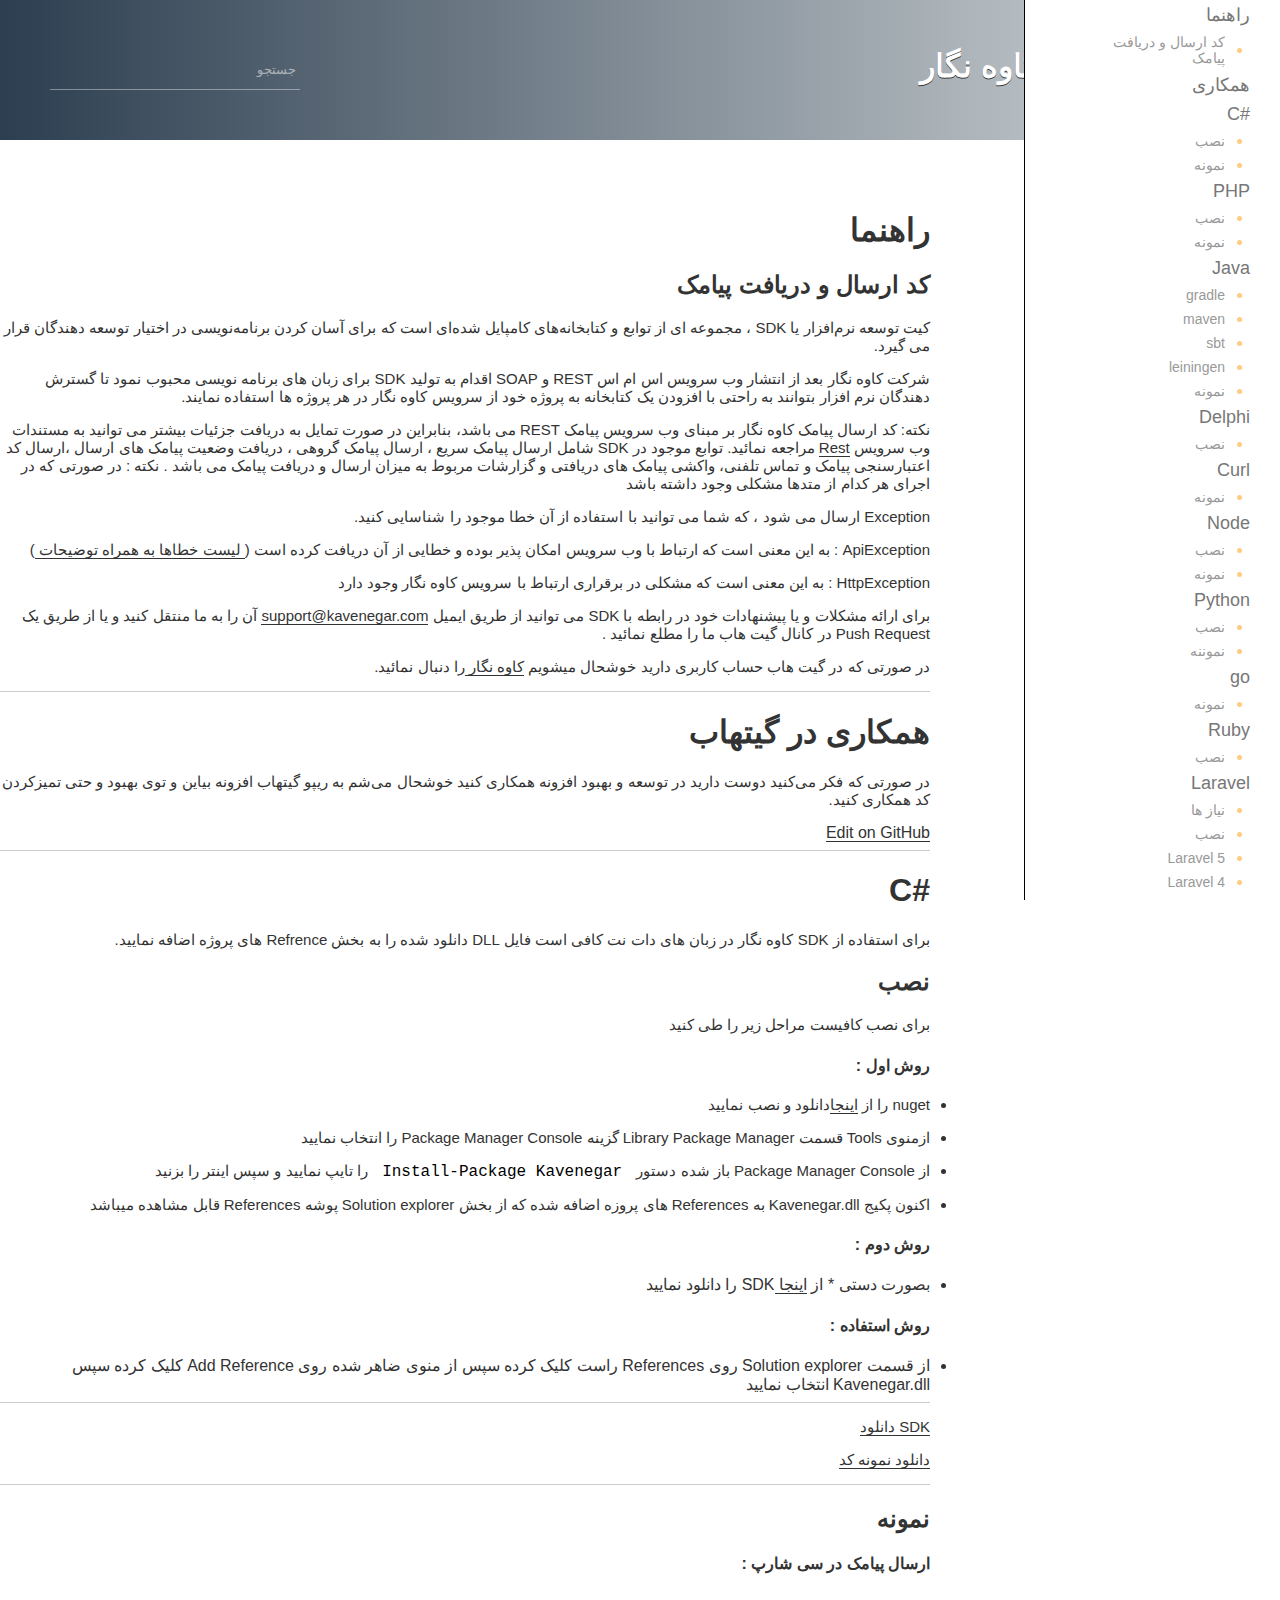
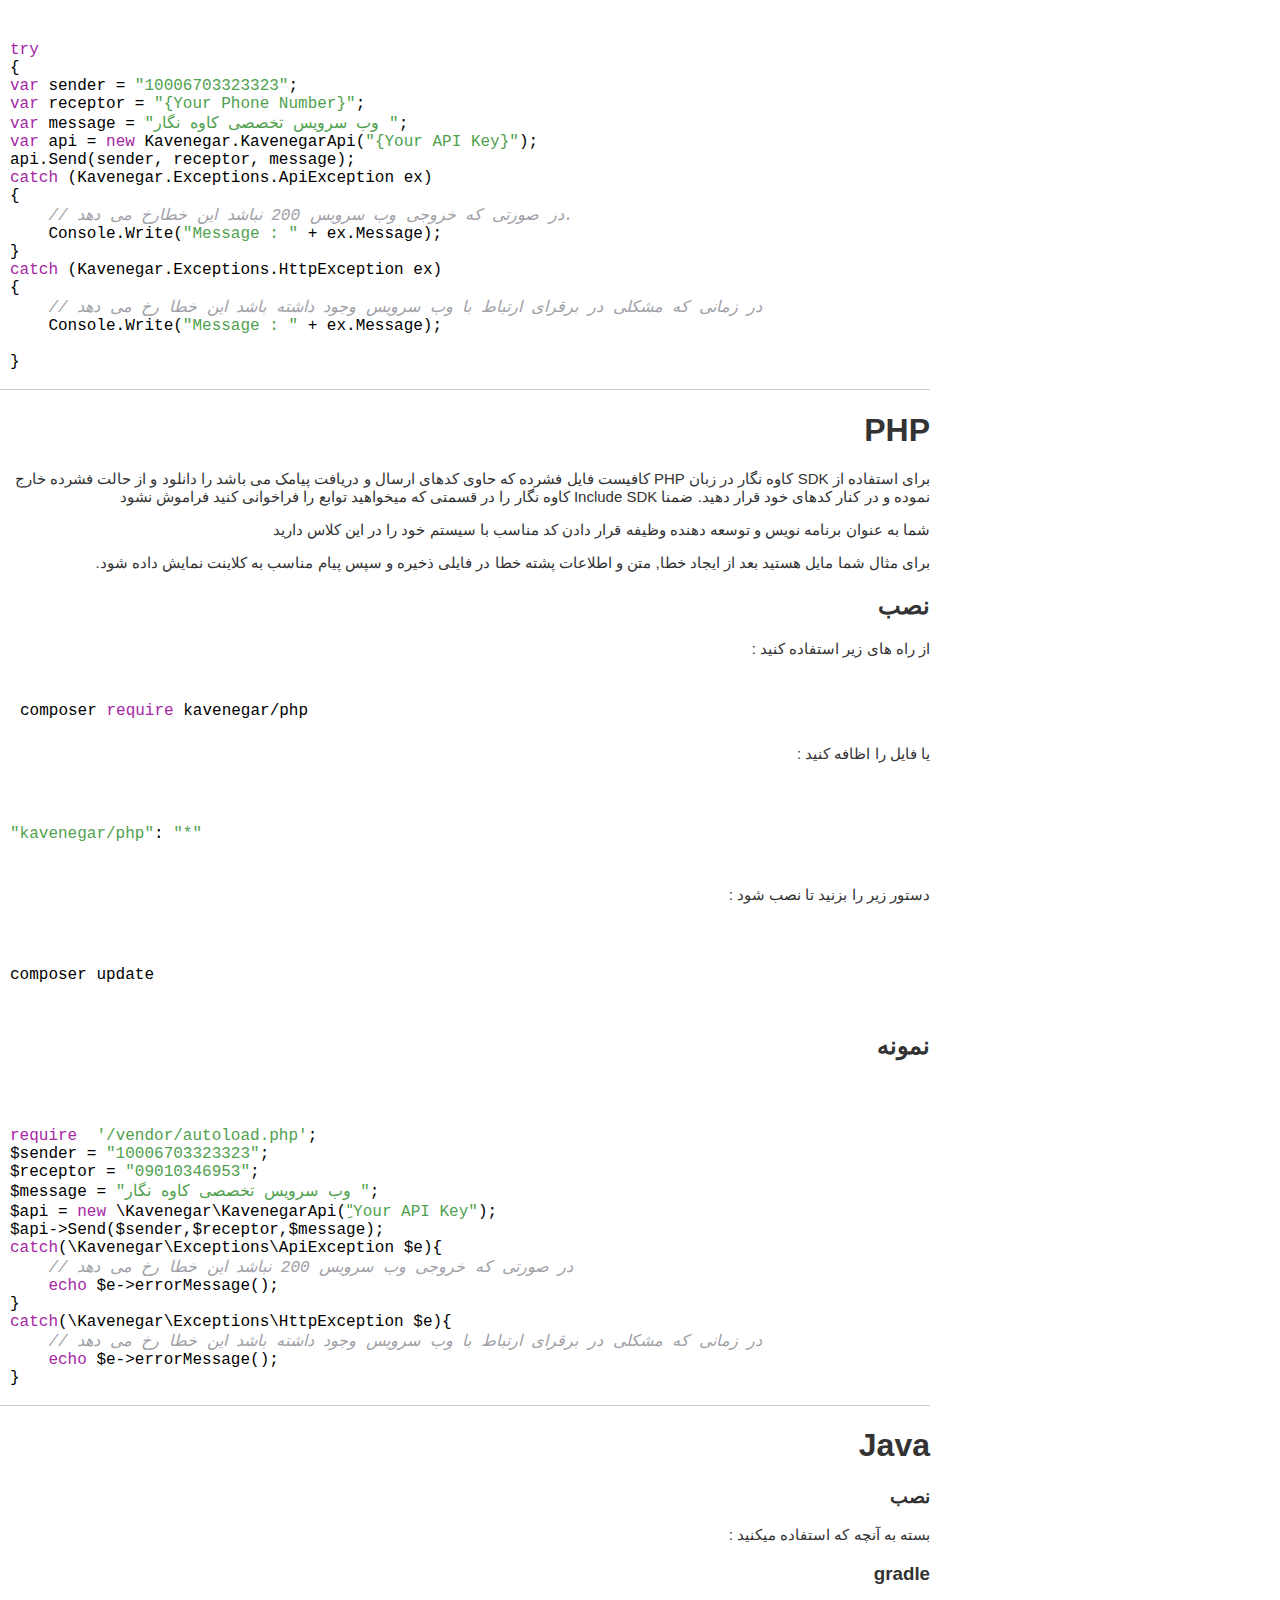
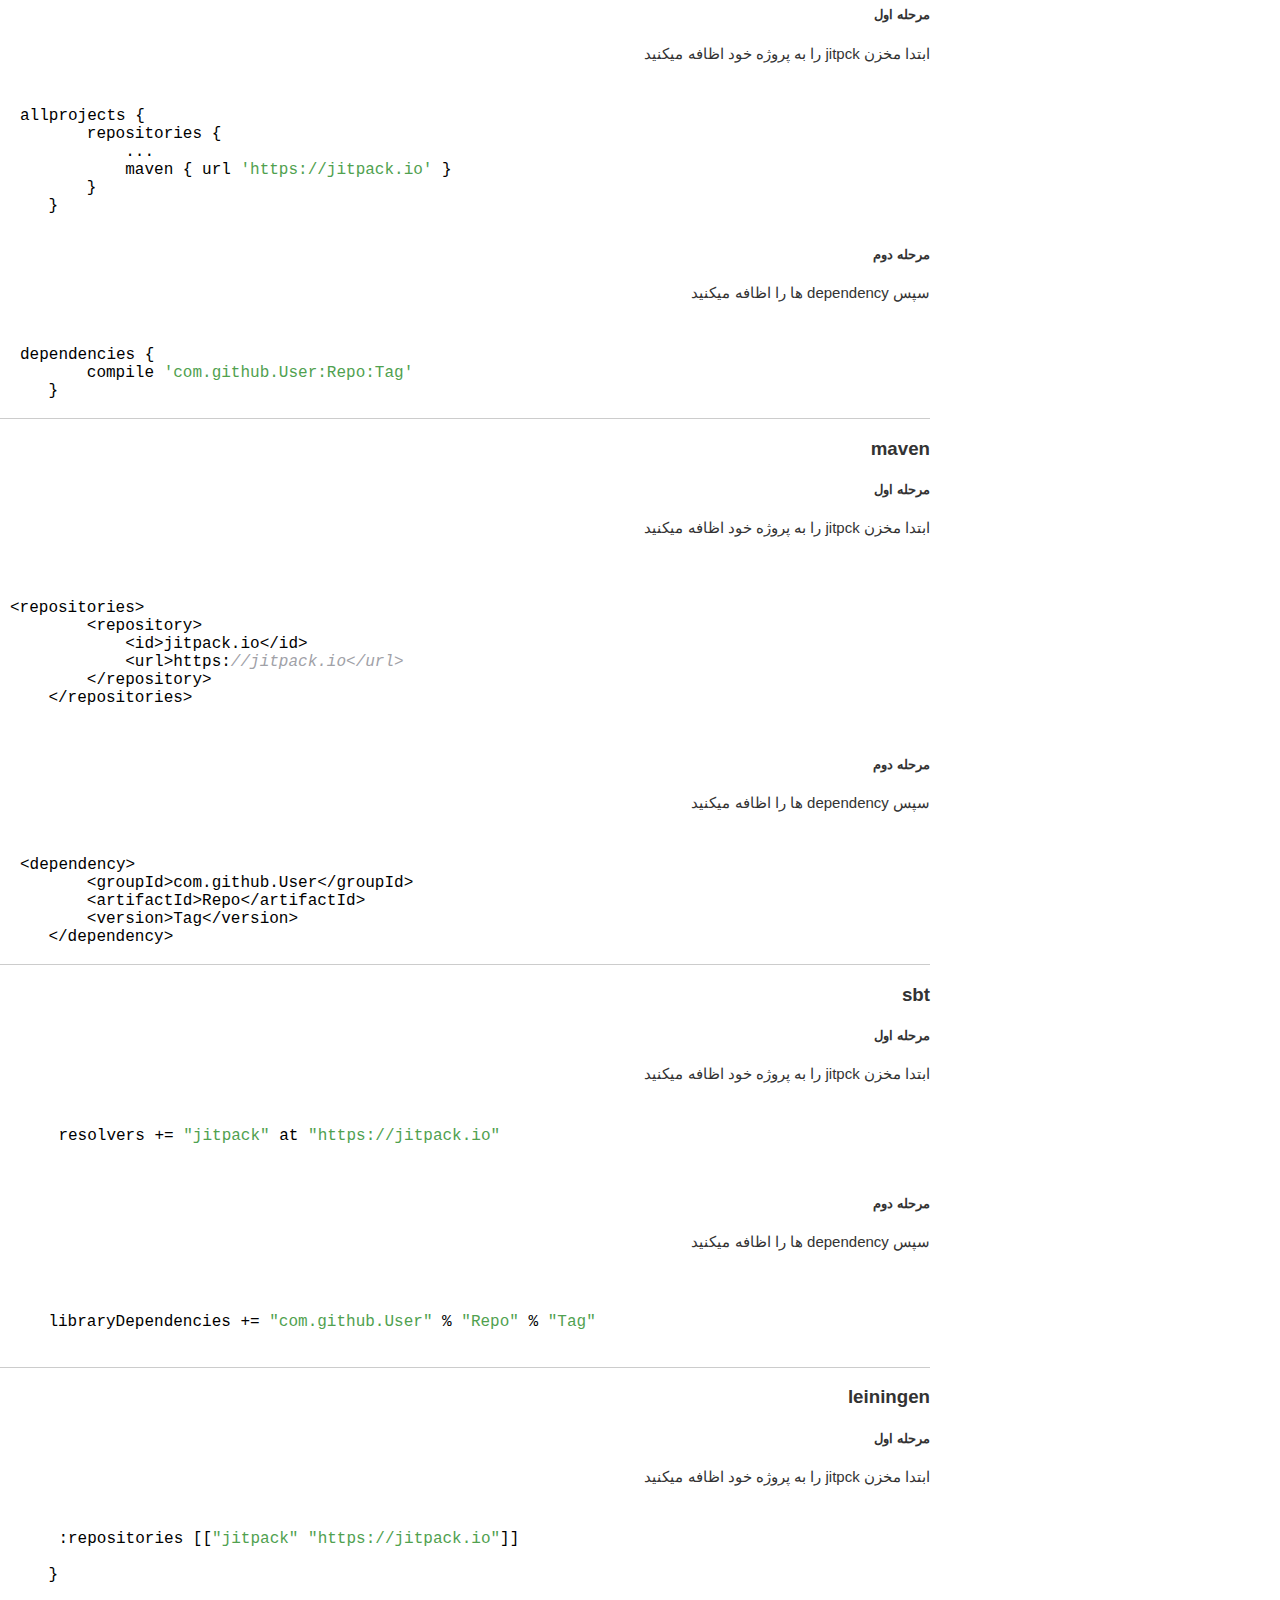
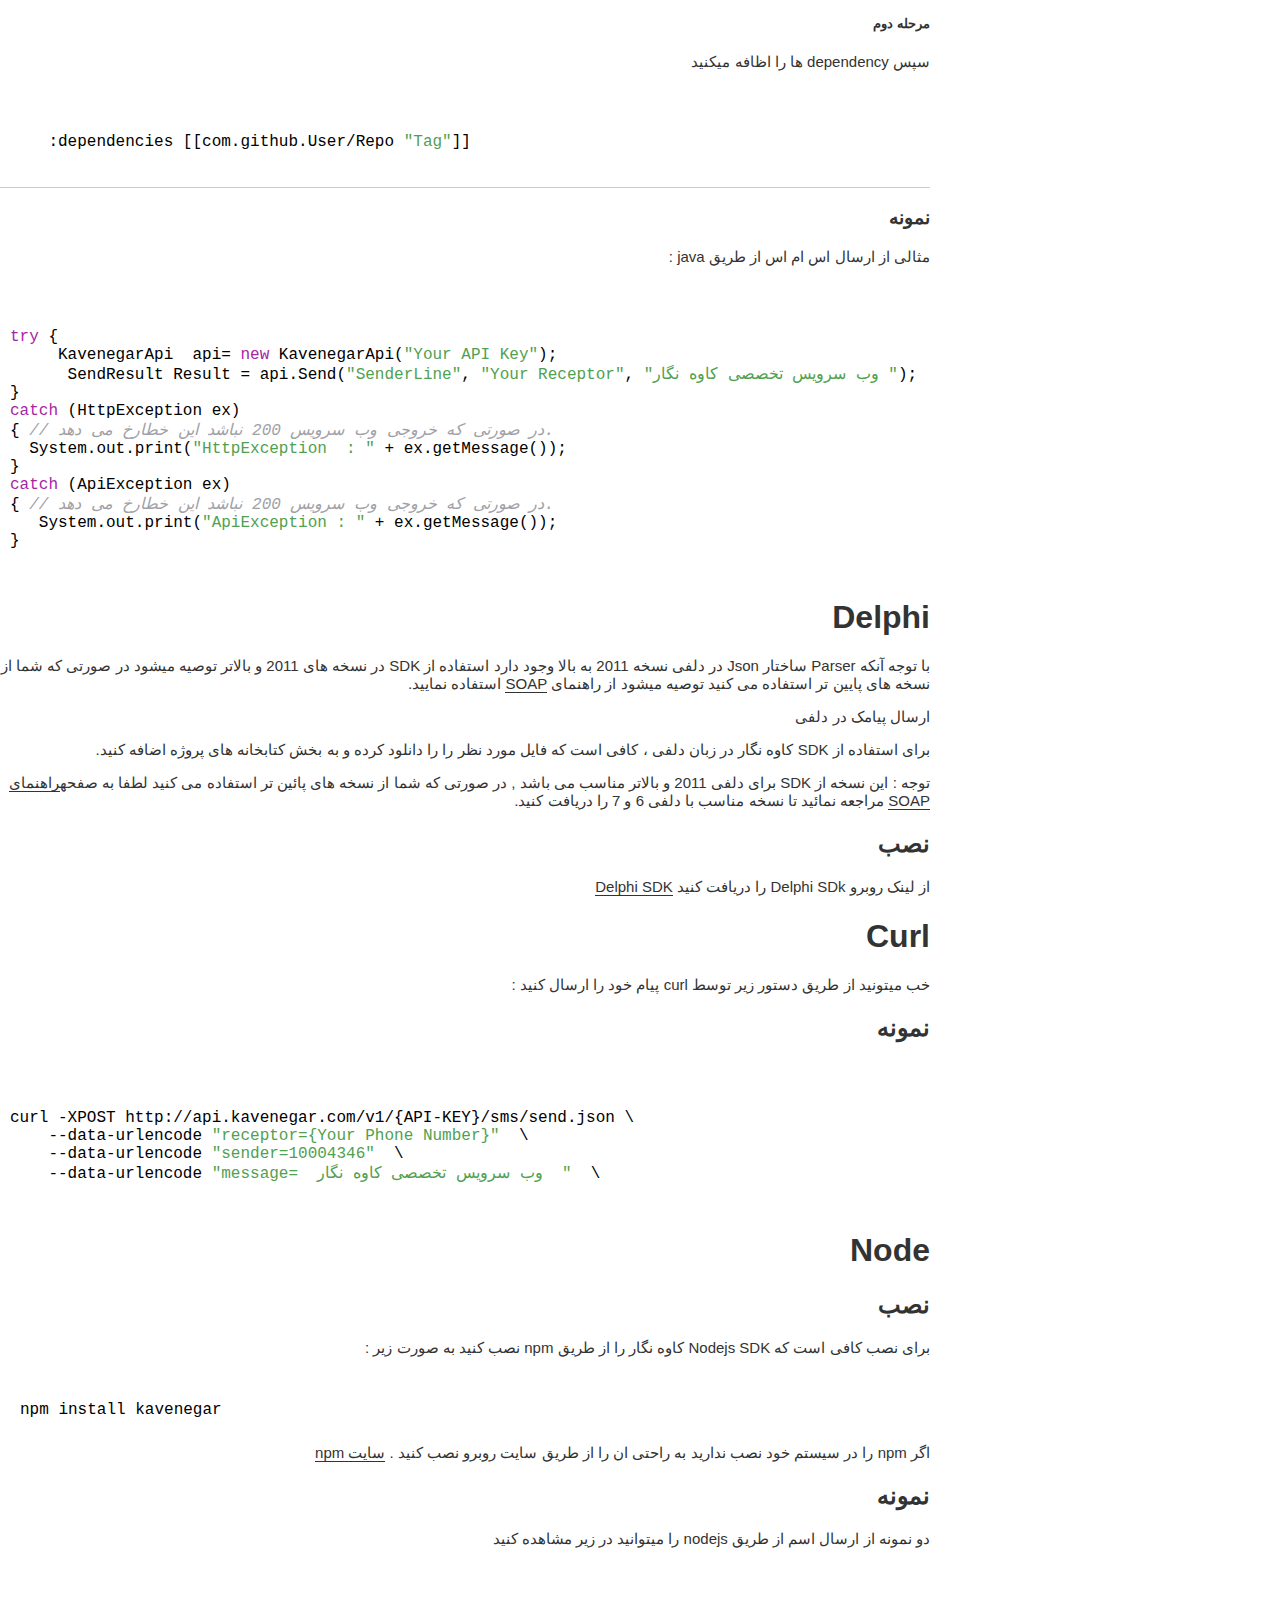
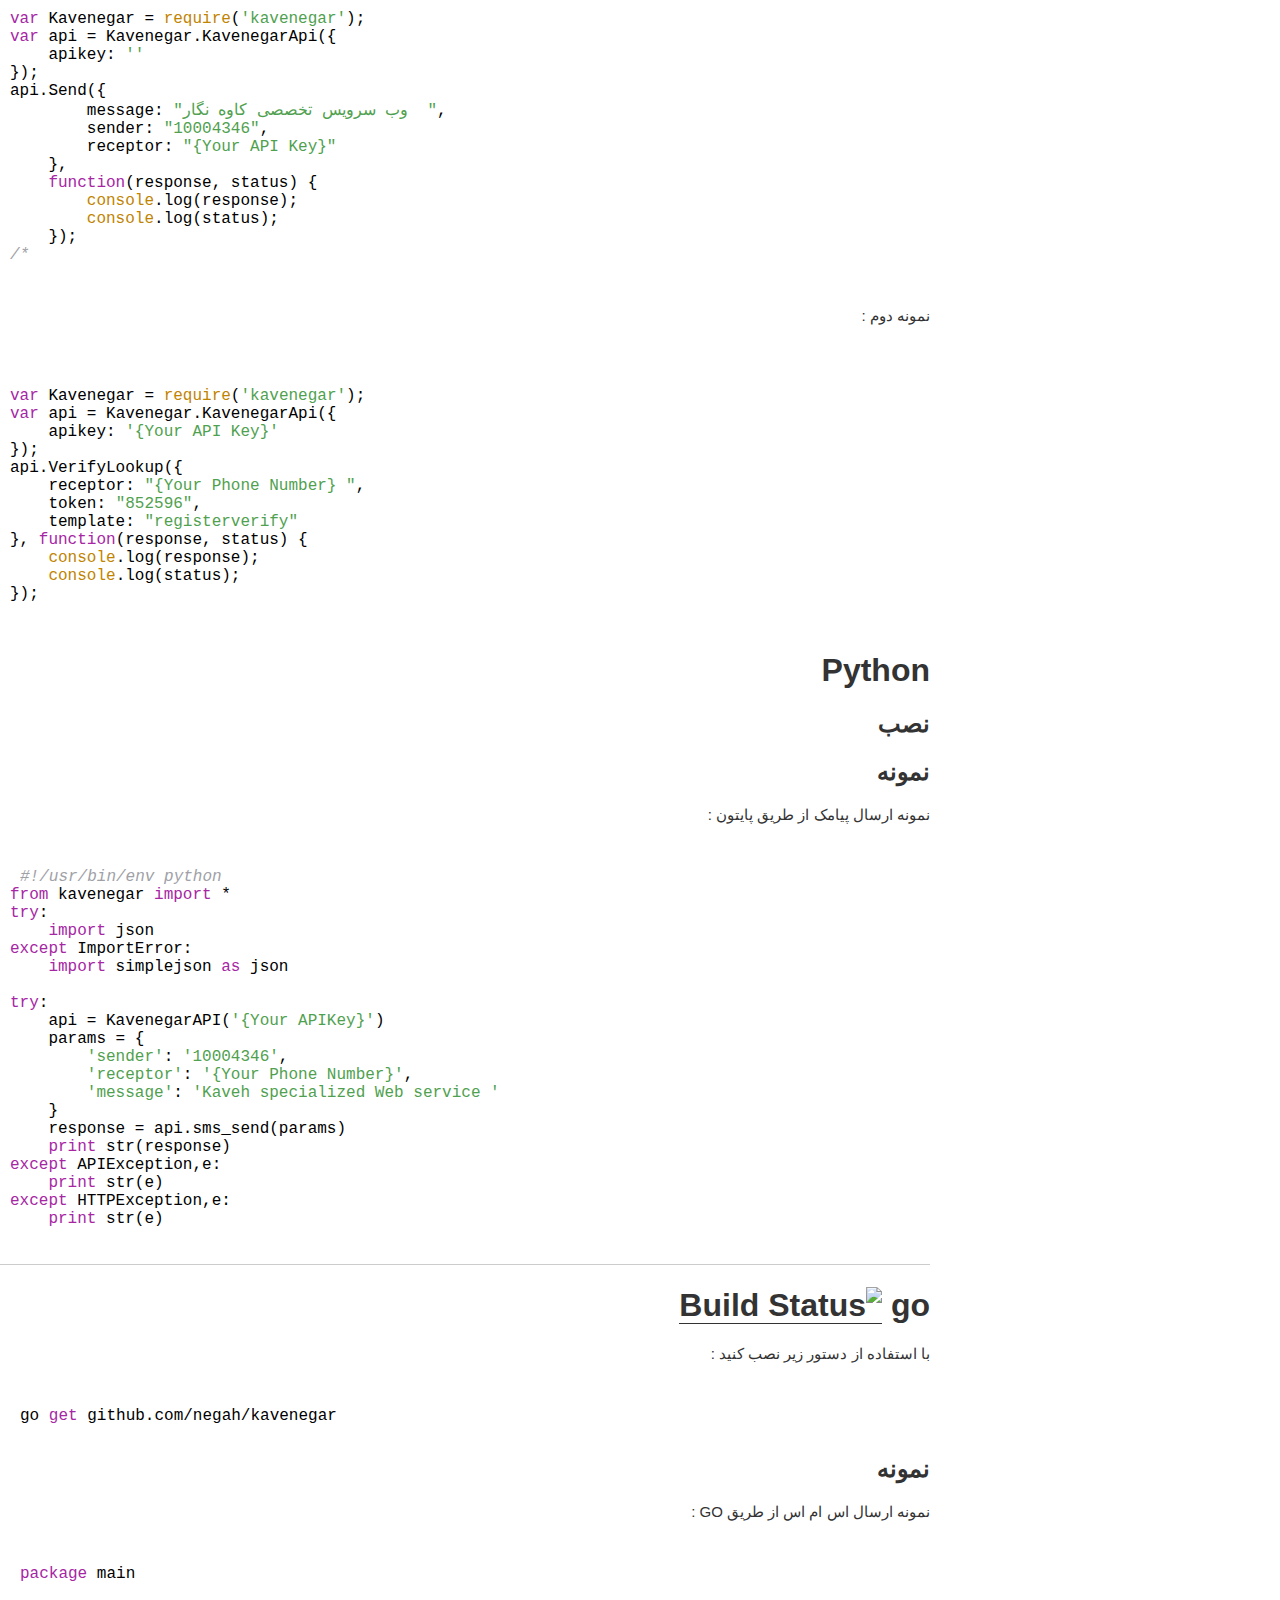
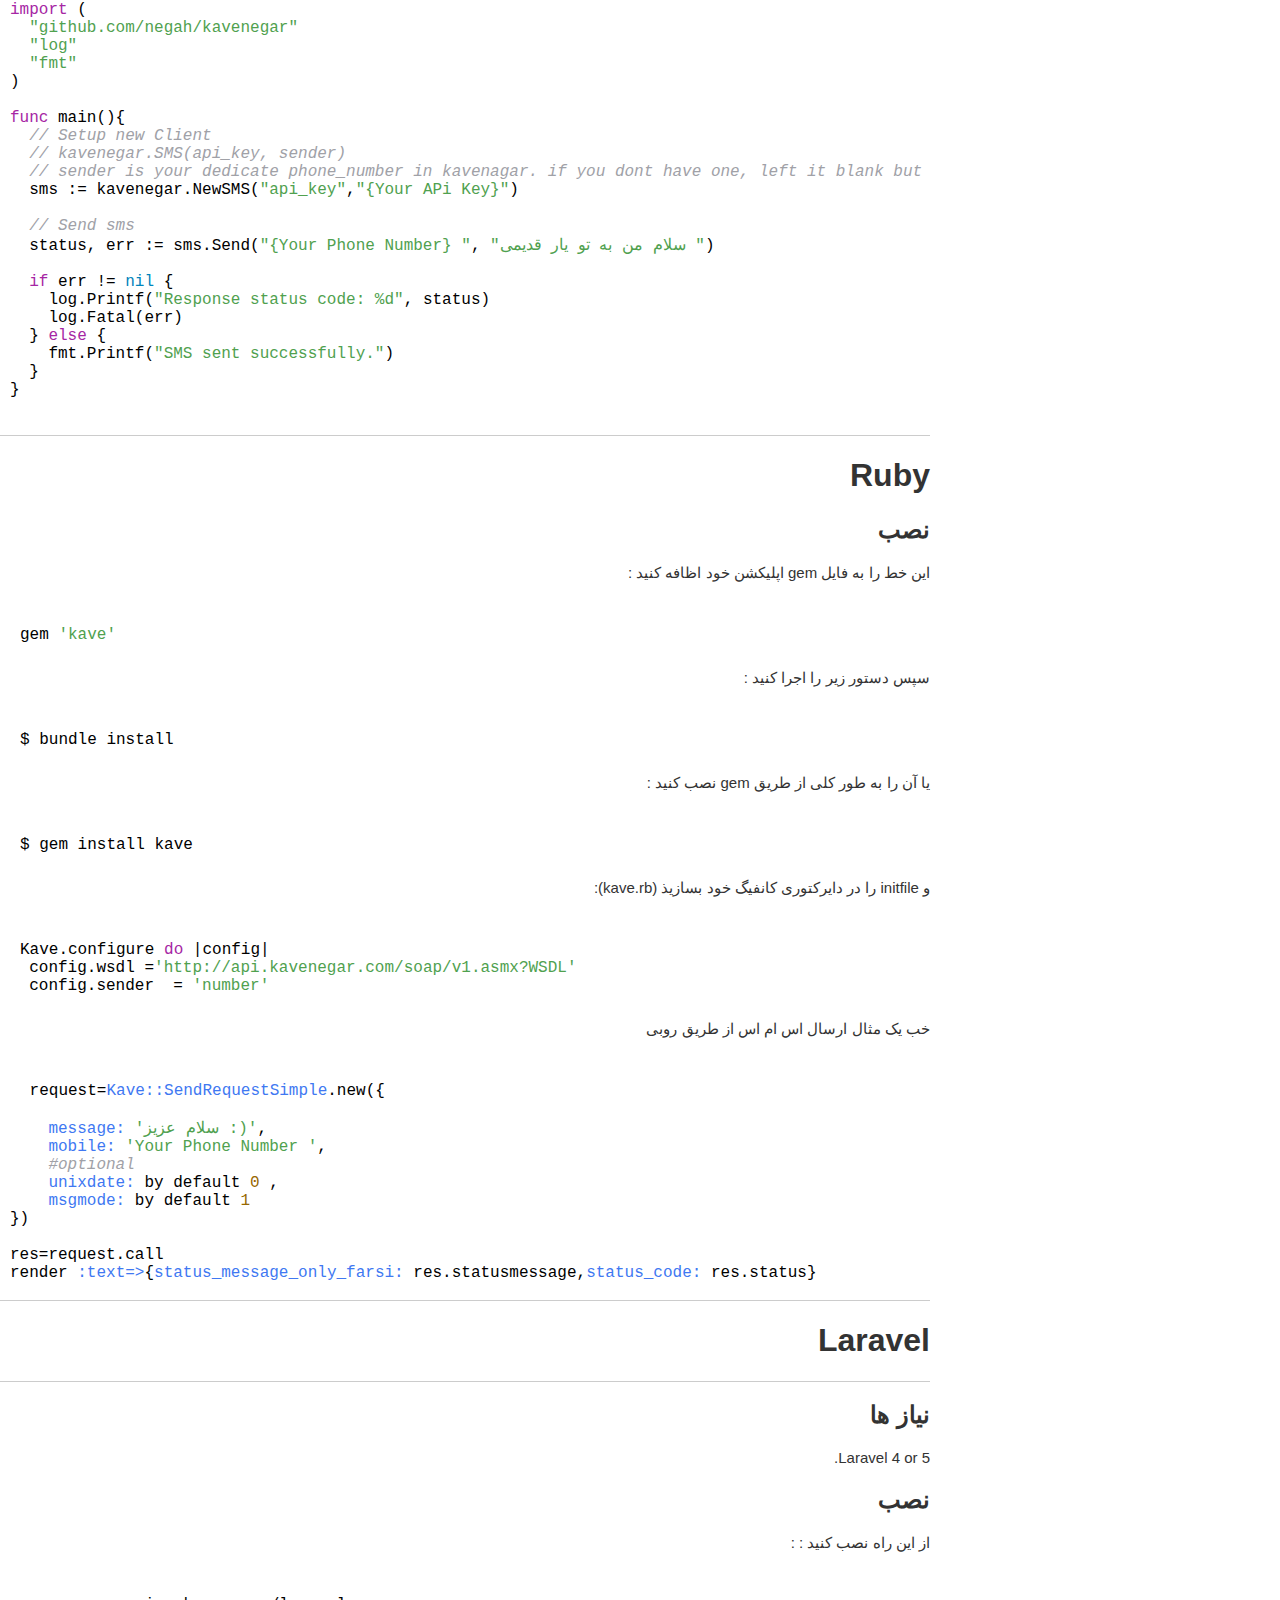
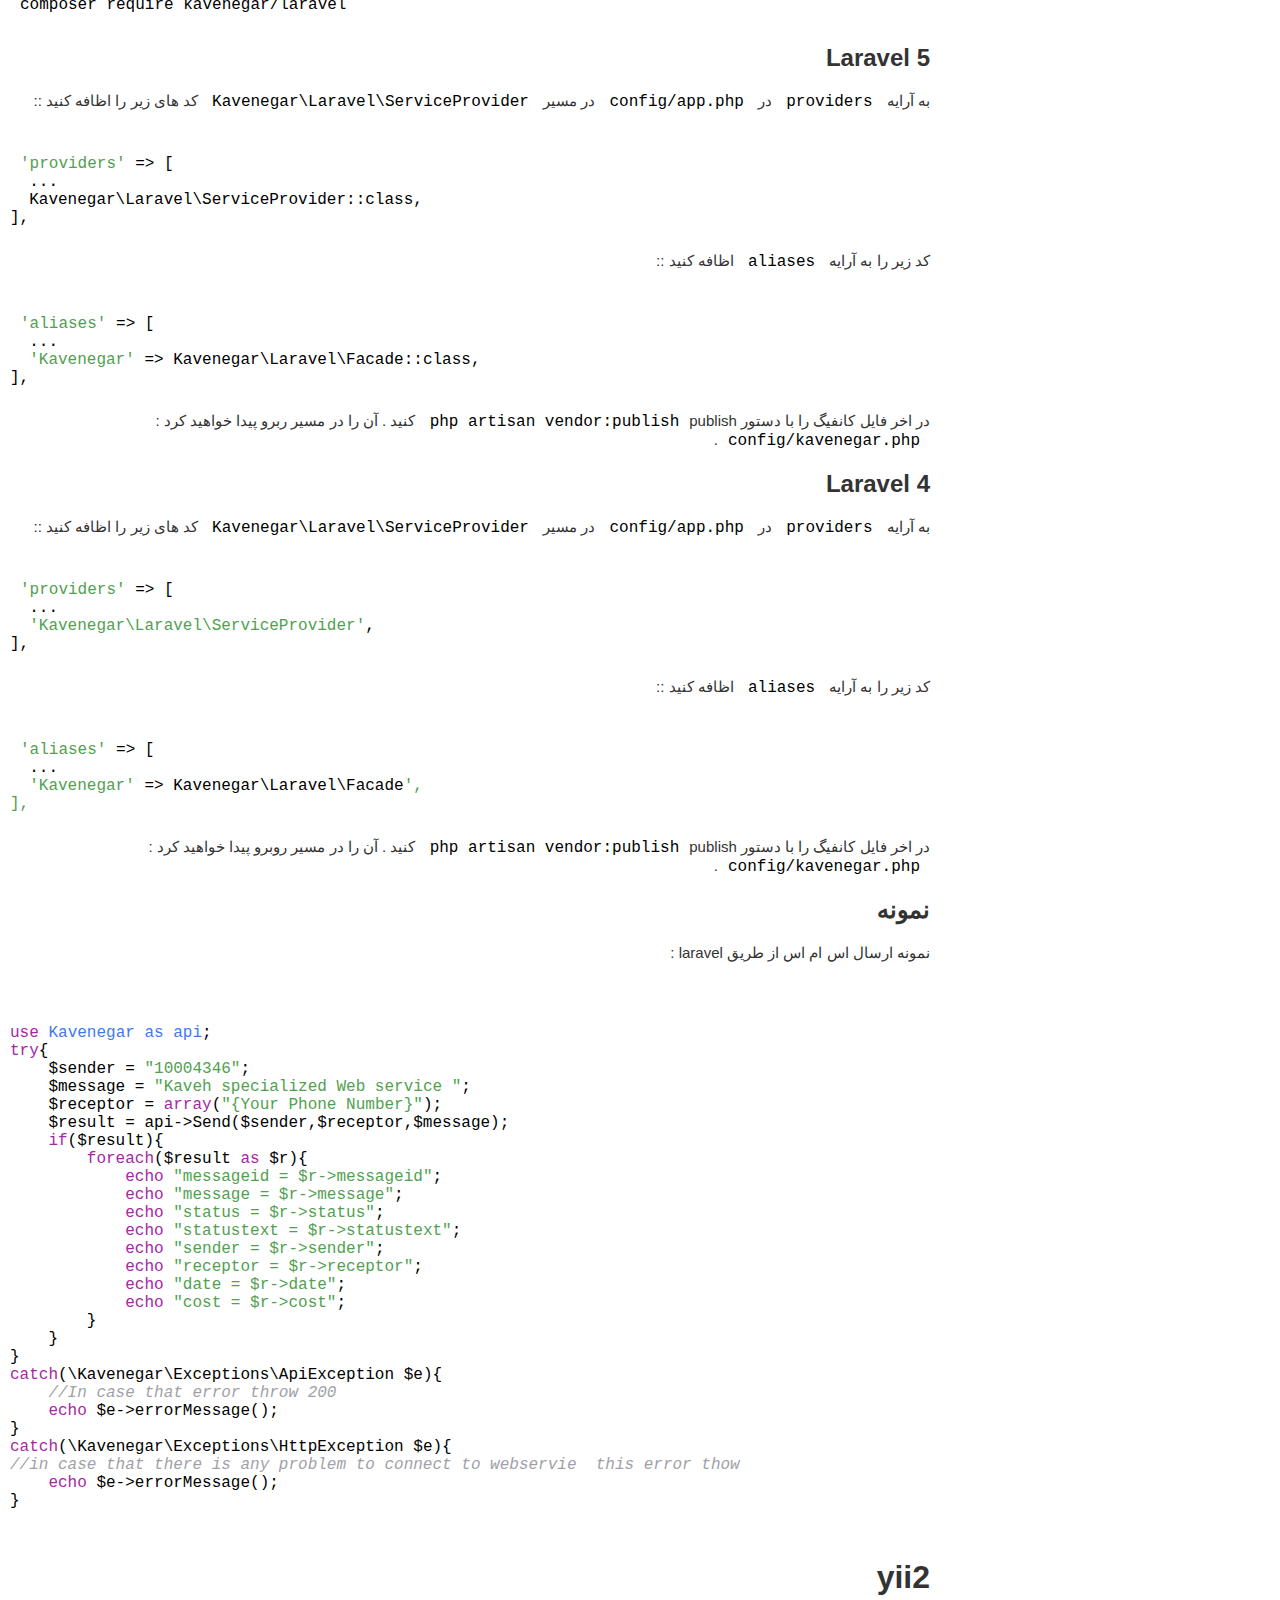
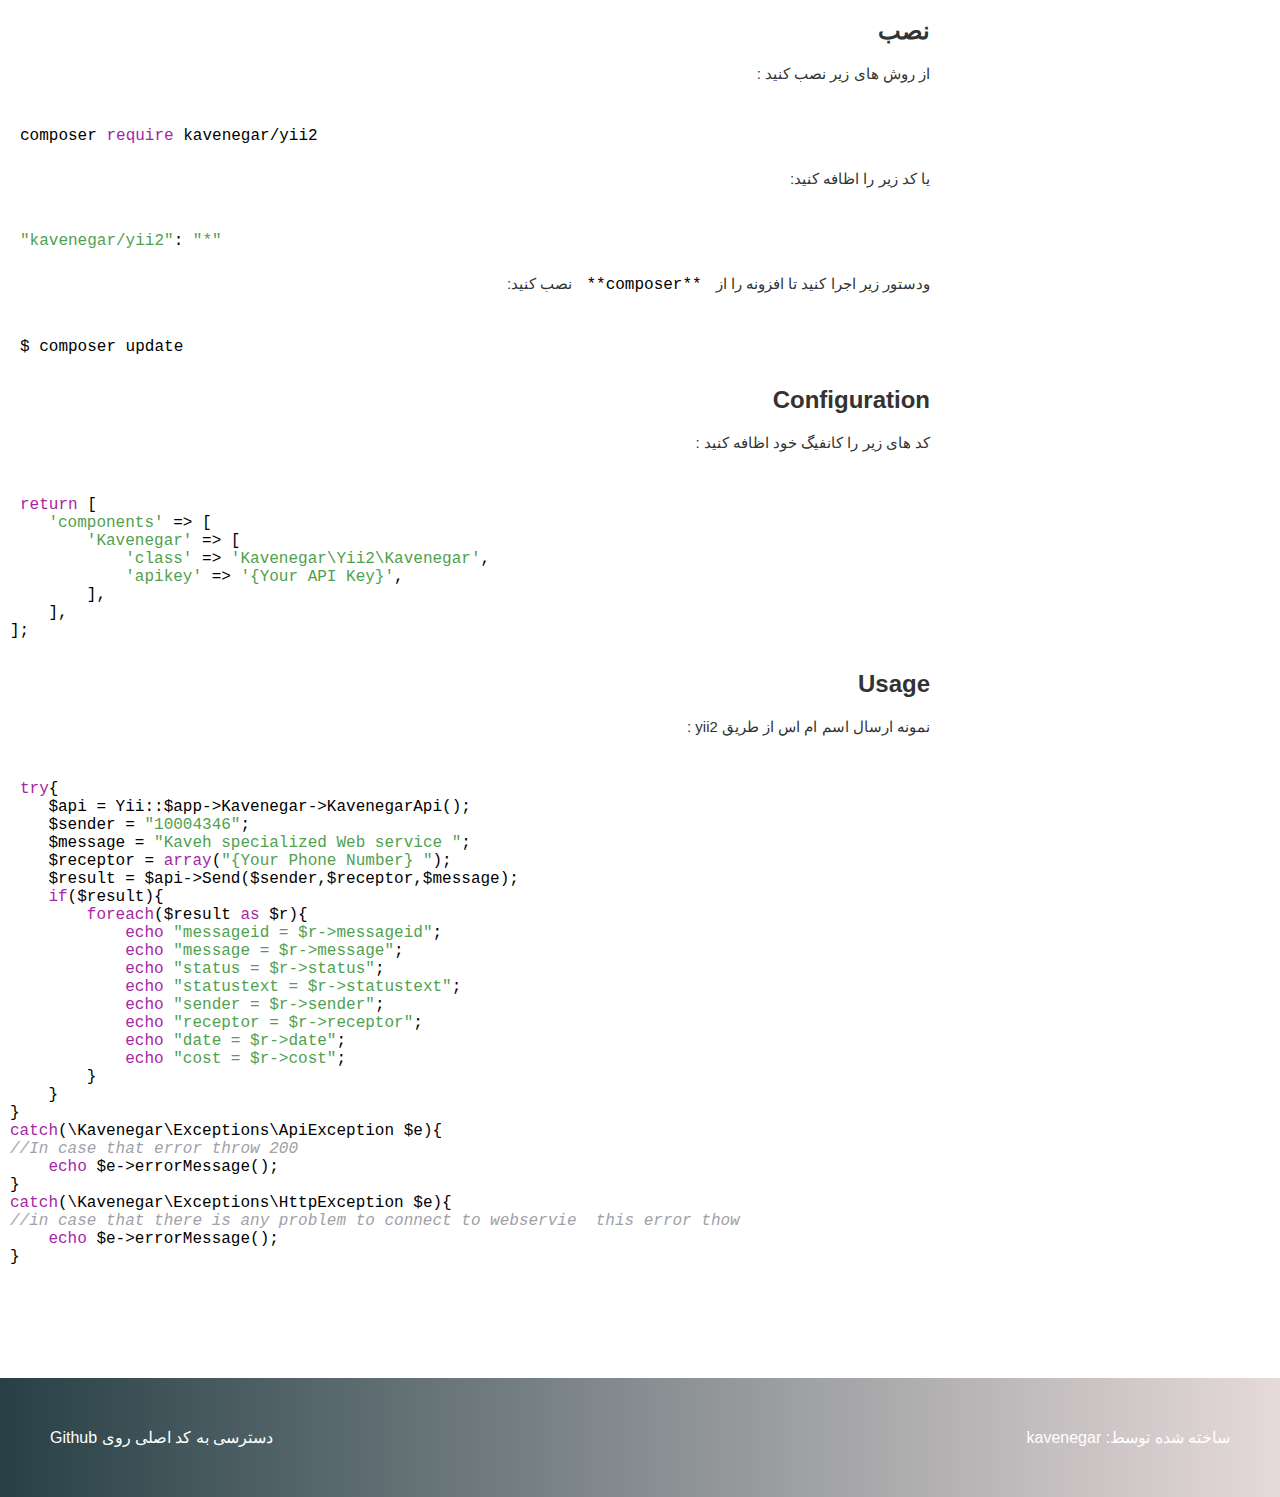
==== commit b35c24fb: "livk icon" ====
--- a/index.html
+++ b/index.html
@@ -23,6 +23,7 @@
 	
 		<link rel="shortcut icon" href="./img/favicon.ico">
 	
+		    <link rel="icon" href="http://kavenegar.com/favicon.ico">
 
 	<!--
 		You can include external assets of course, but be aware that it means the
@@ -128,6 +129,13 @@
 								</li>
 
 							
+
+							<li class="title">
+
+								<a href="#contributing"> همکاری </a>
+
+							</li>
+
 
 						
 
@@ -471,7 +479,15 @@
 <p>برای ارائه مشکلات و یا پیشنهادات خود در رابطه با SDK می توانید از طریق ایمیل <a href="./support@kavenegar.com">support@kavenegar.com</a> آن را به ما منتقل کنید و یا از طریق یک Push Request در کانال گیت هاب ما را مطلع نمائید .</p>
 <p>در صورتی که در گیت هاب حساب کاربری دارید خوشحال میشویم <a href="https://github.com/kavenegar">کاوه  نگار </a> را دنبال نمائید. </p>
 <hr>
-
+<h1 id="ontributing"> همکاری در گیتهاب</h1>
+			<p>
+در صورتی که فکر می‌کنید دوست دارید در توسعه و بهبود افزونه همکاری کنید خوشحال می‌شم به ریپو گیتهاب افزونه بیاین و توی بهبود و حتی تمیزکردن کد همکاری کنید.
+</p>
+<div class="actions-group">
+          <a class="btn primary small round lowercase" href="https://github.com/kavenegar" target="_blank"><span class="icon-github"></span> <span>Edit on GitHub</span></a>
+          
+        </div>
+		<hr>
 <h1 id="c"> #C </h1>
 <p>برای استفاده از SDK کاوه نگار در زبان های دات نت کافی است فایل DLL دانلود شده را به بخش Refrence های پروژه اضافه نمایید.</p>
 <h2 id="_3">نصب</h2>
--- a/css/theme.css
+++ b/css/theme.css
@@ -212,10 +212,12 @@
 
 header {
     background: -webkit-linear-gradient(to left, #E6DADA , #274046);
-    background: linear-gradient(to left, #E6DADA , #274046);	overflow: hidden;
-	padding: 50px;
-	color: #fff;
-	text-shadow: 0 1px 0 #333;
+    background: linear-gradient(to left, #bdc3c7 , #2c3e50);
+    overflow: hidden;
+    padding: 50px;
+    color: #fff;
+    text-shadow: 0 1px 0 #333;
+    margin-right: 15%;
 }
 
 	header form input {
@@ -320,6 +322,7 @@
     background-size: 100% 635px;
     background-repeat: no-repeat;
     padding-top: 29px;
+        padding-left: 10px;
 }
 }
 .content code {
@@ -343,7 +346,7 @@
 }
 
 .content h1 {
-	text-align: center;
+    text-align: right;
 }
 
 .content a {
@@ -445,8 +448,18 @@
 }
 
 .right.content {
-    padding-right: 42px;
+    padding-right: 50px;
+    margin-right: 250px;
 }
 .right.toc.rel {
     border-left: 1px solid;
-}
+    padding-left: 53px;
+    background: #fff;
+    position: fixed;
+    right: 0;
+    top: 0;
+    bottom: 0;
+    overflow-x: hidden;
+    overflow-y: scroll;
+    width: 20%;
+}
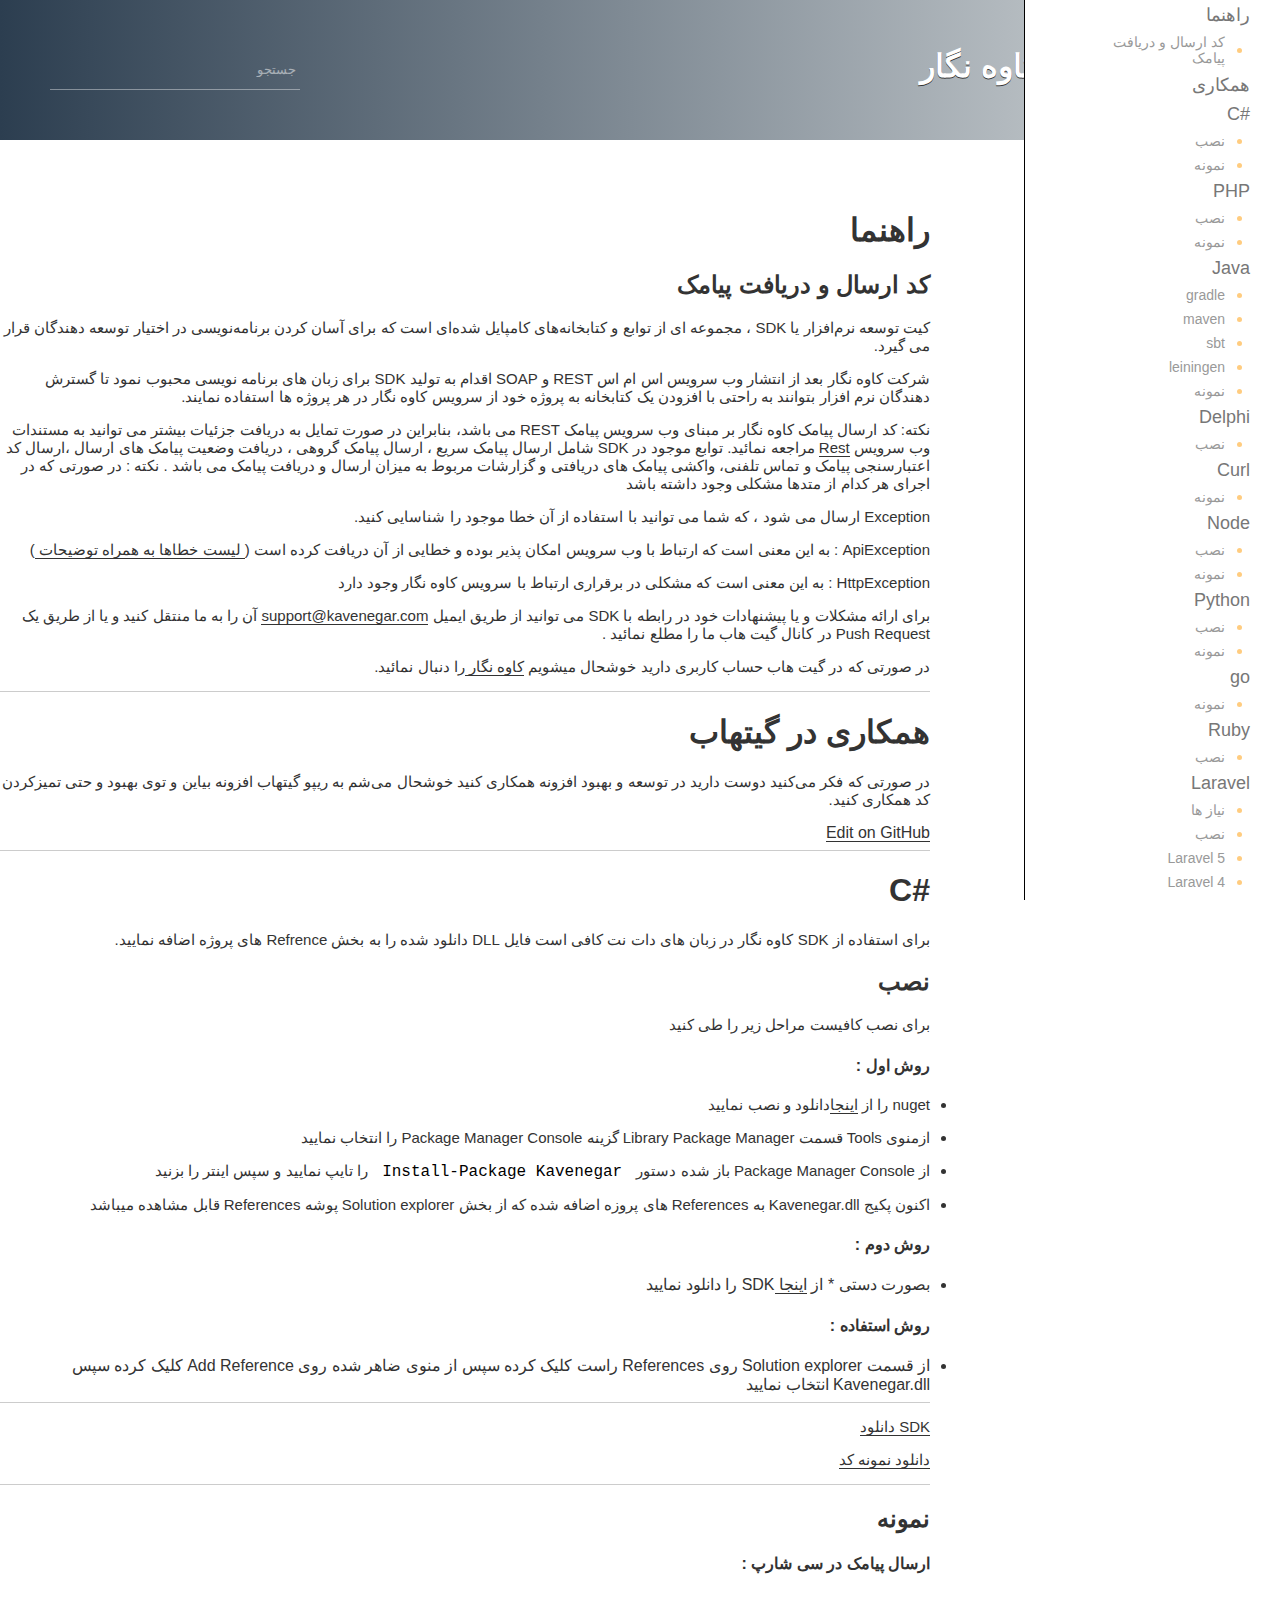
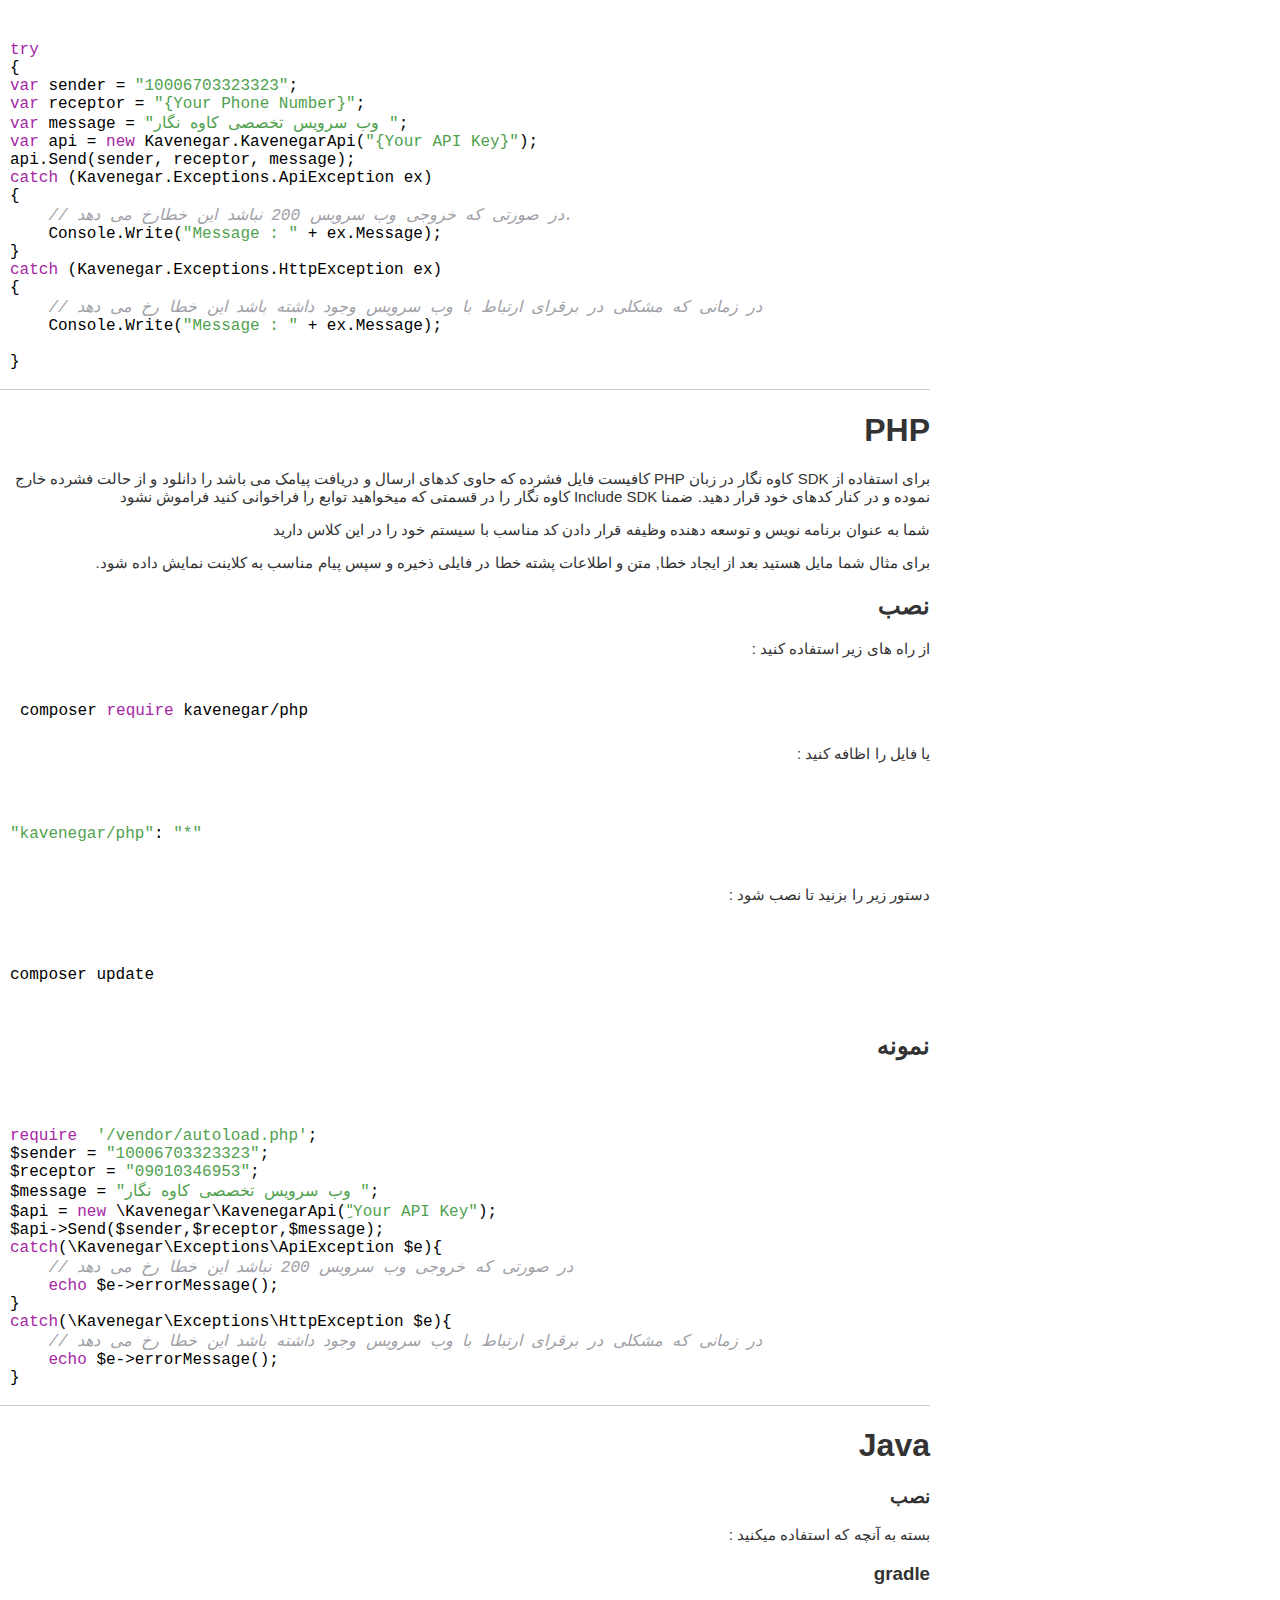
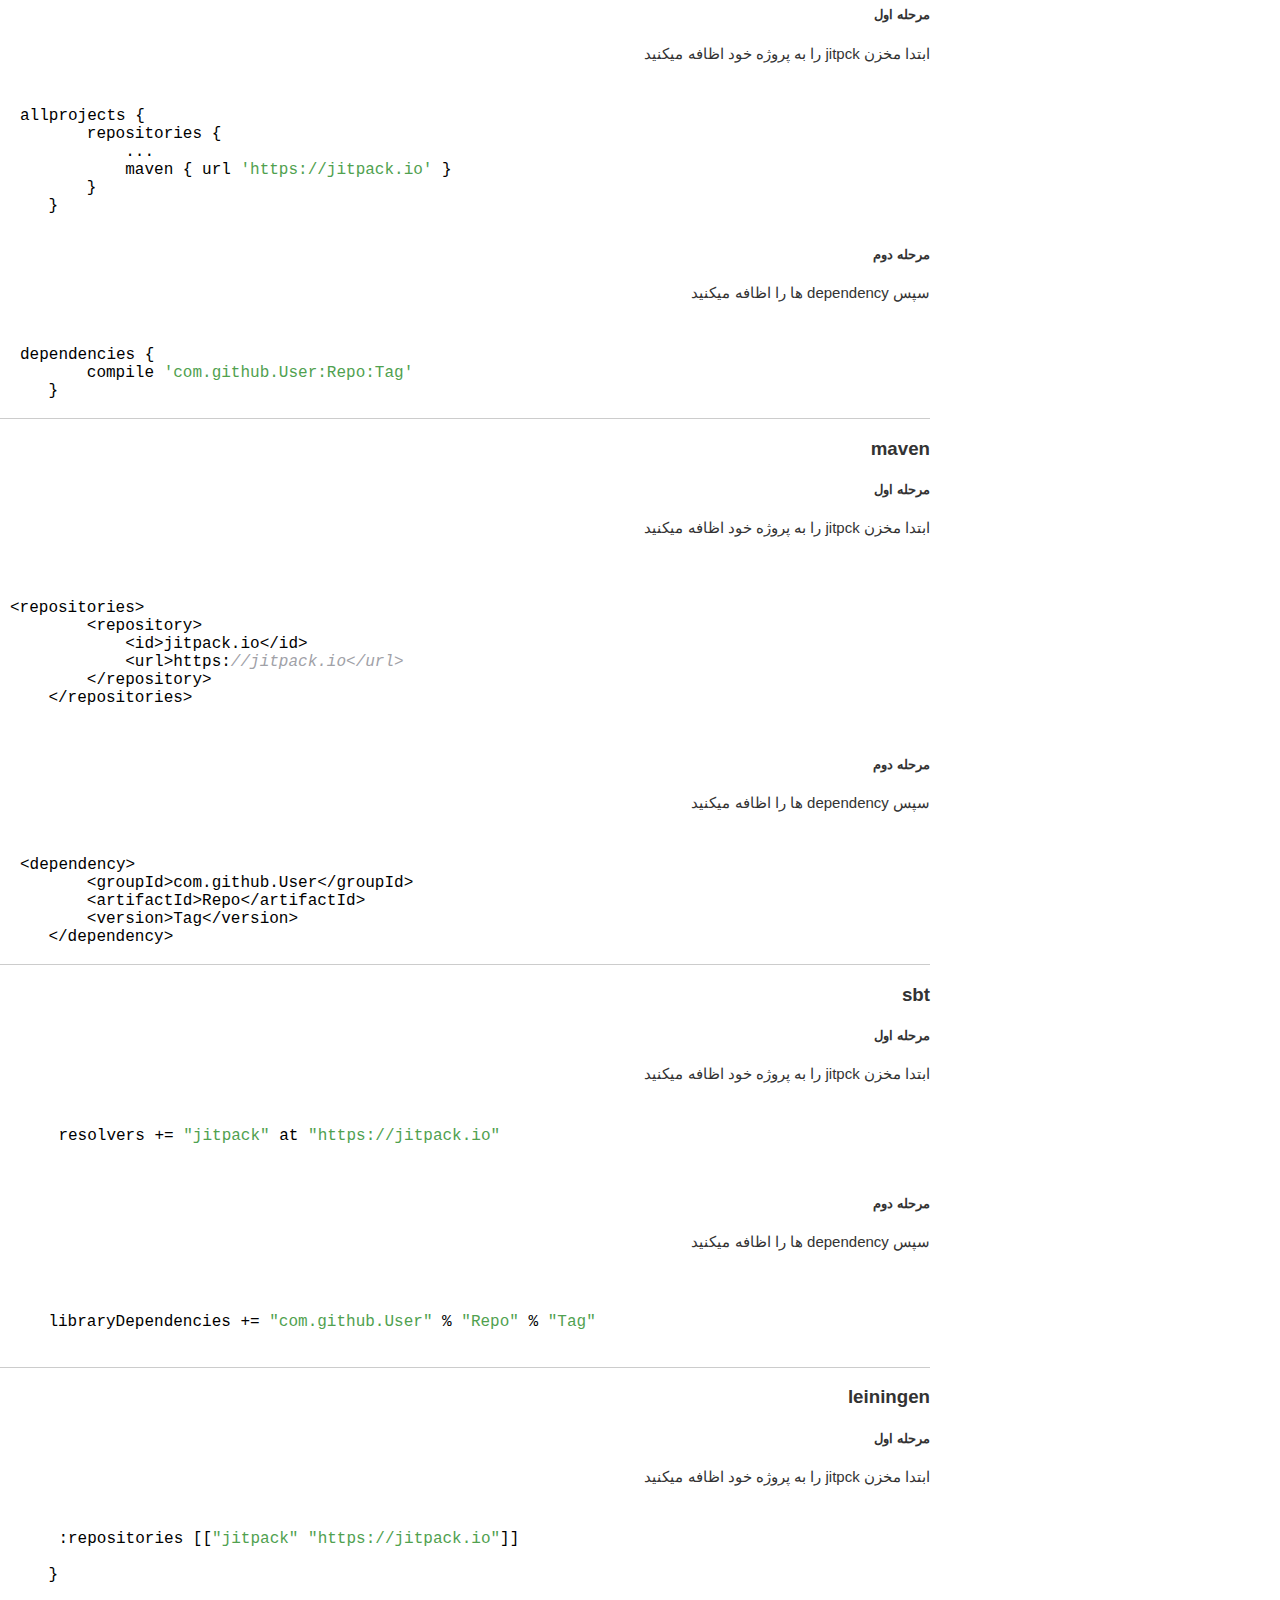
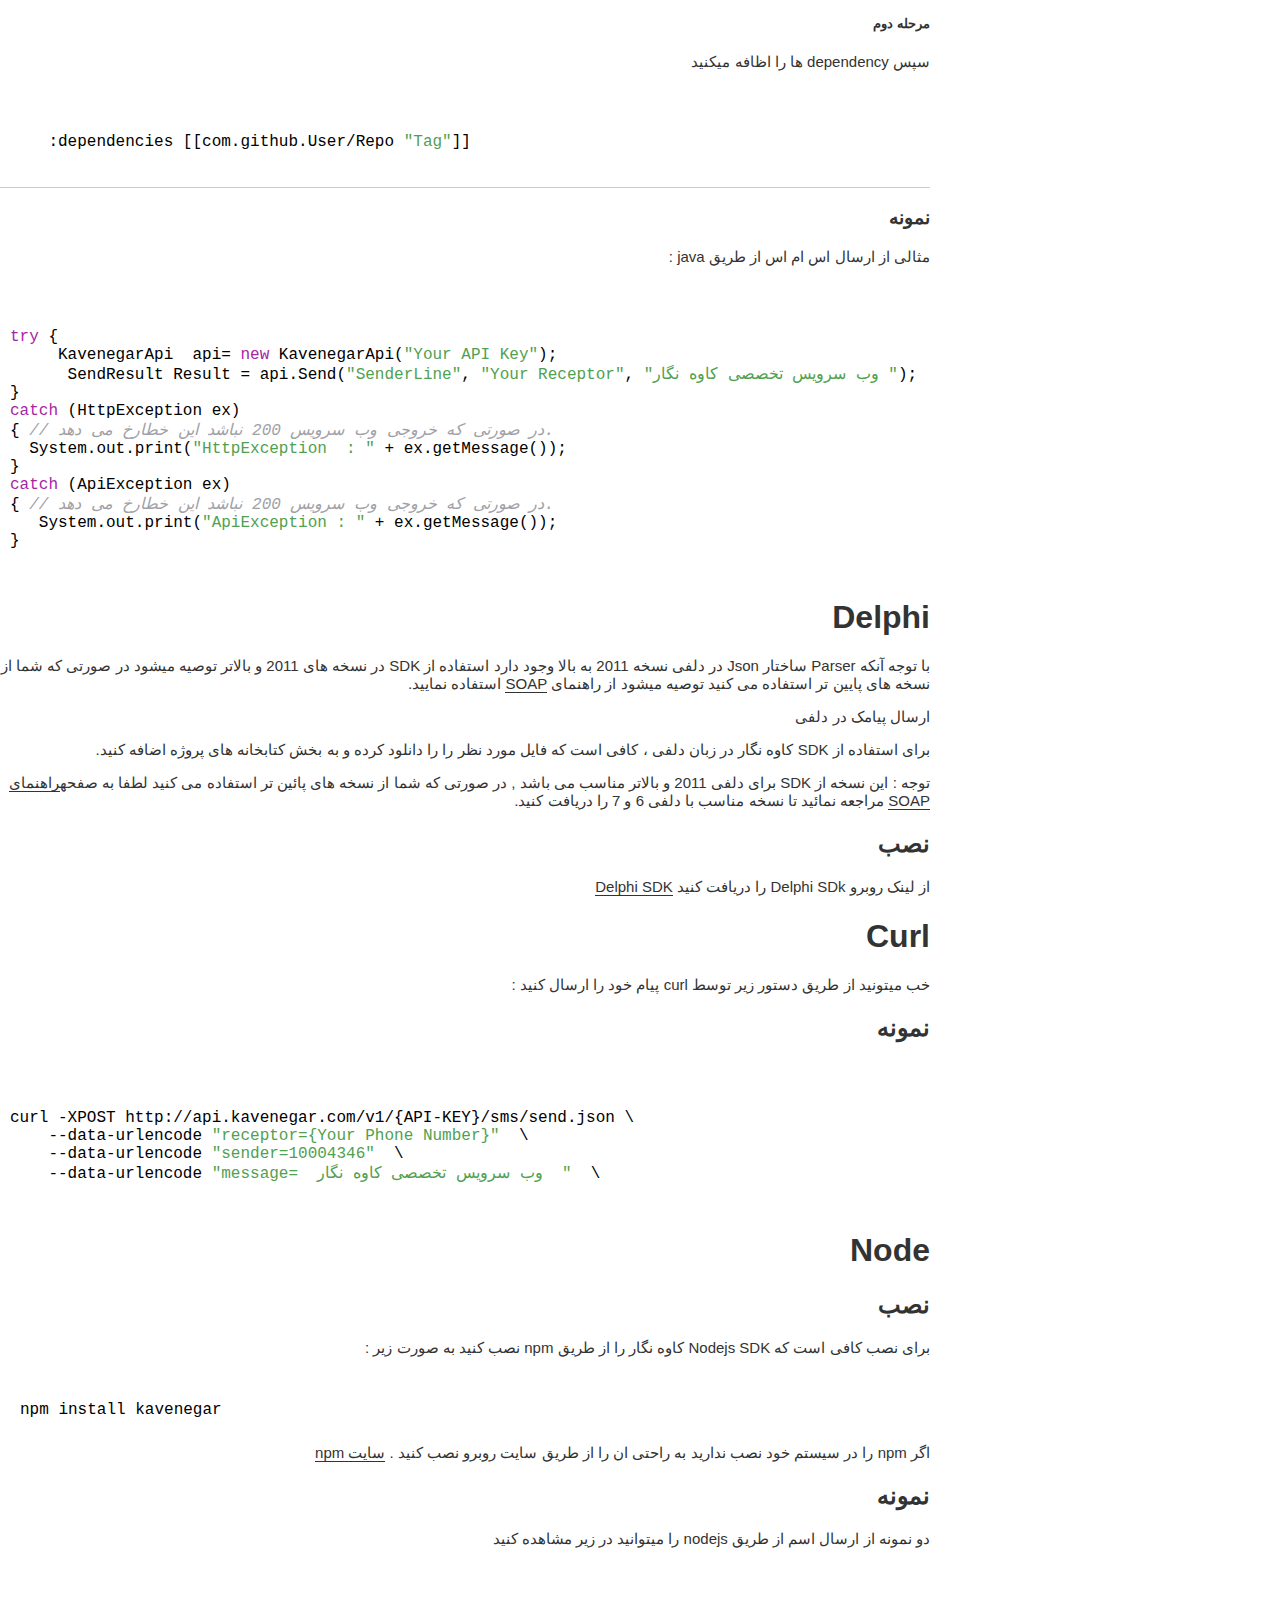
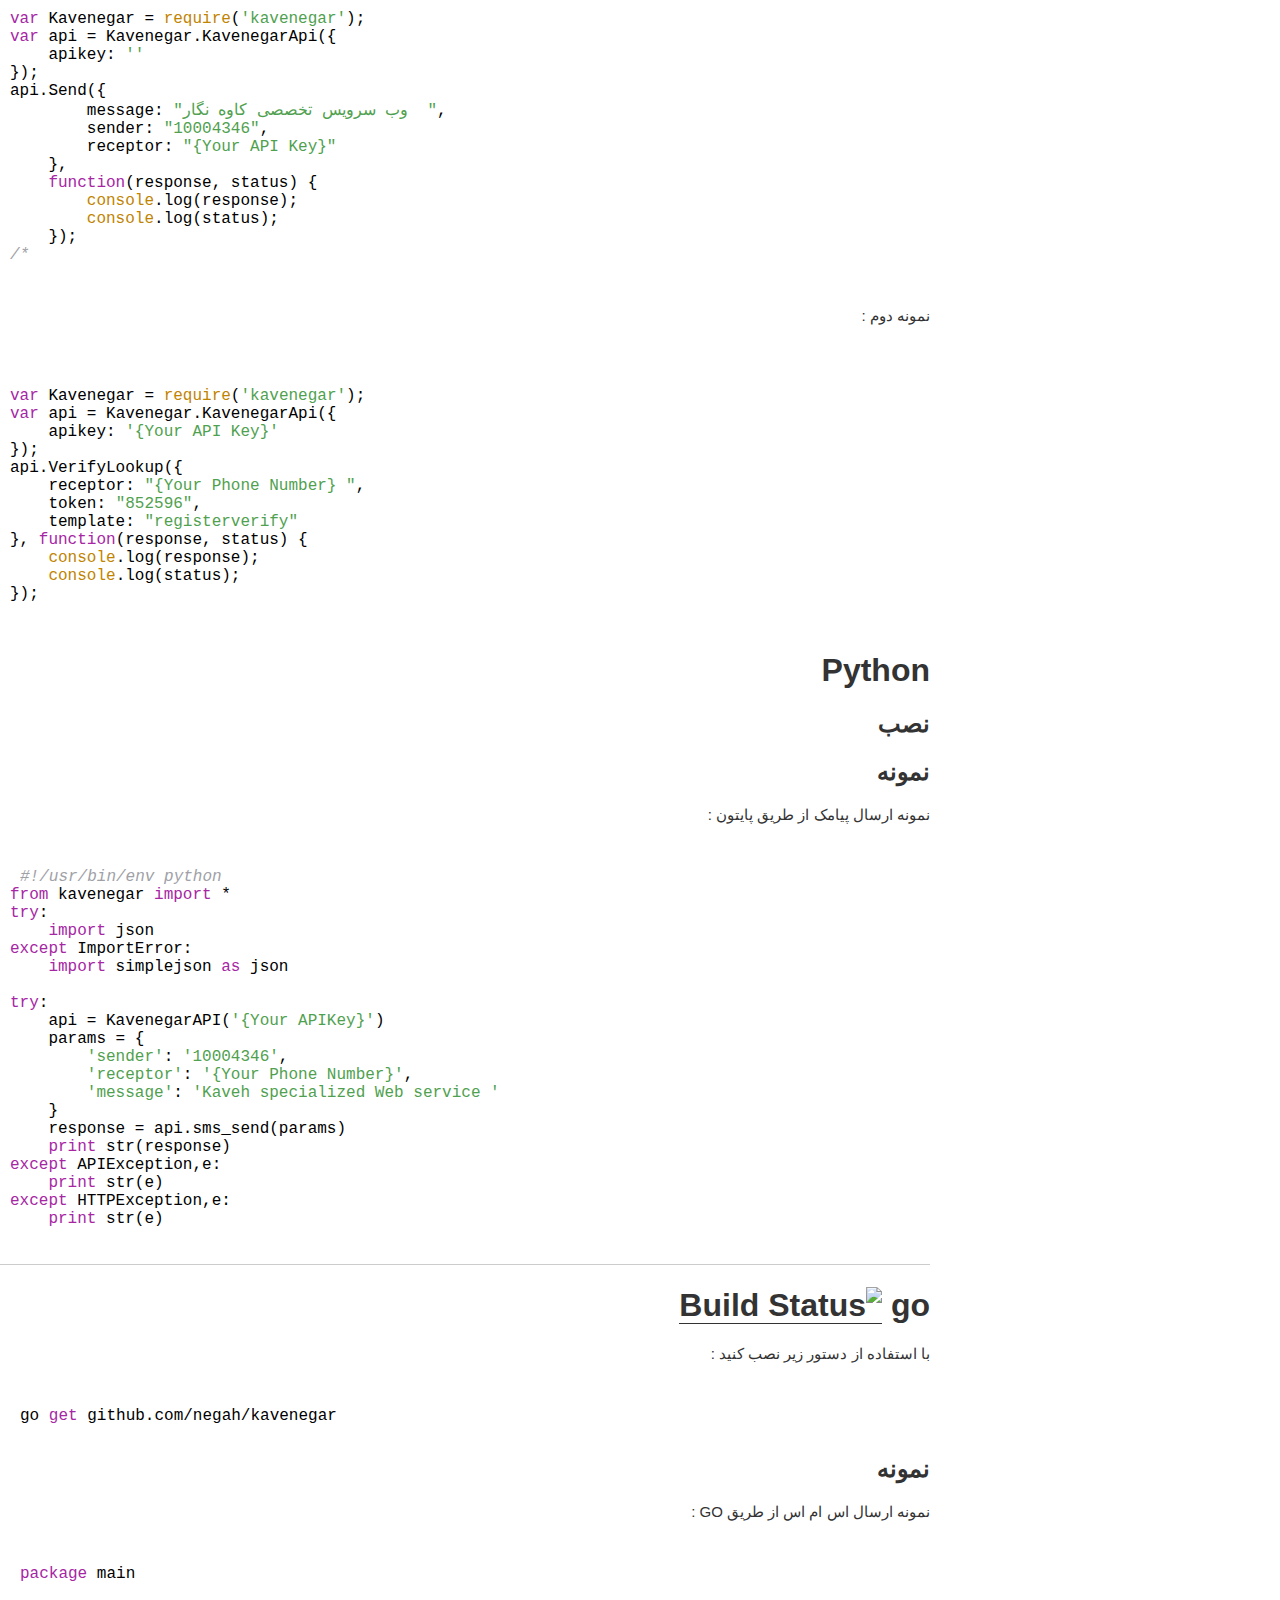
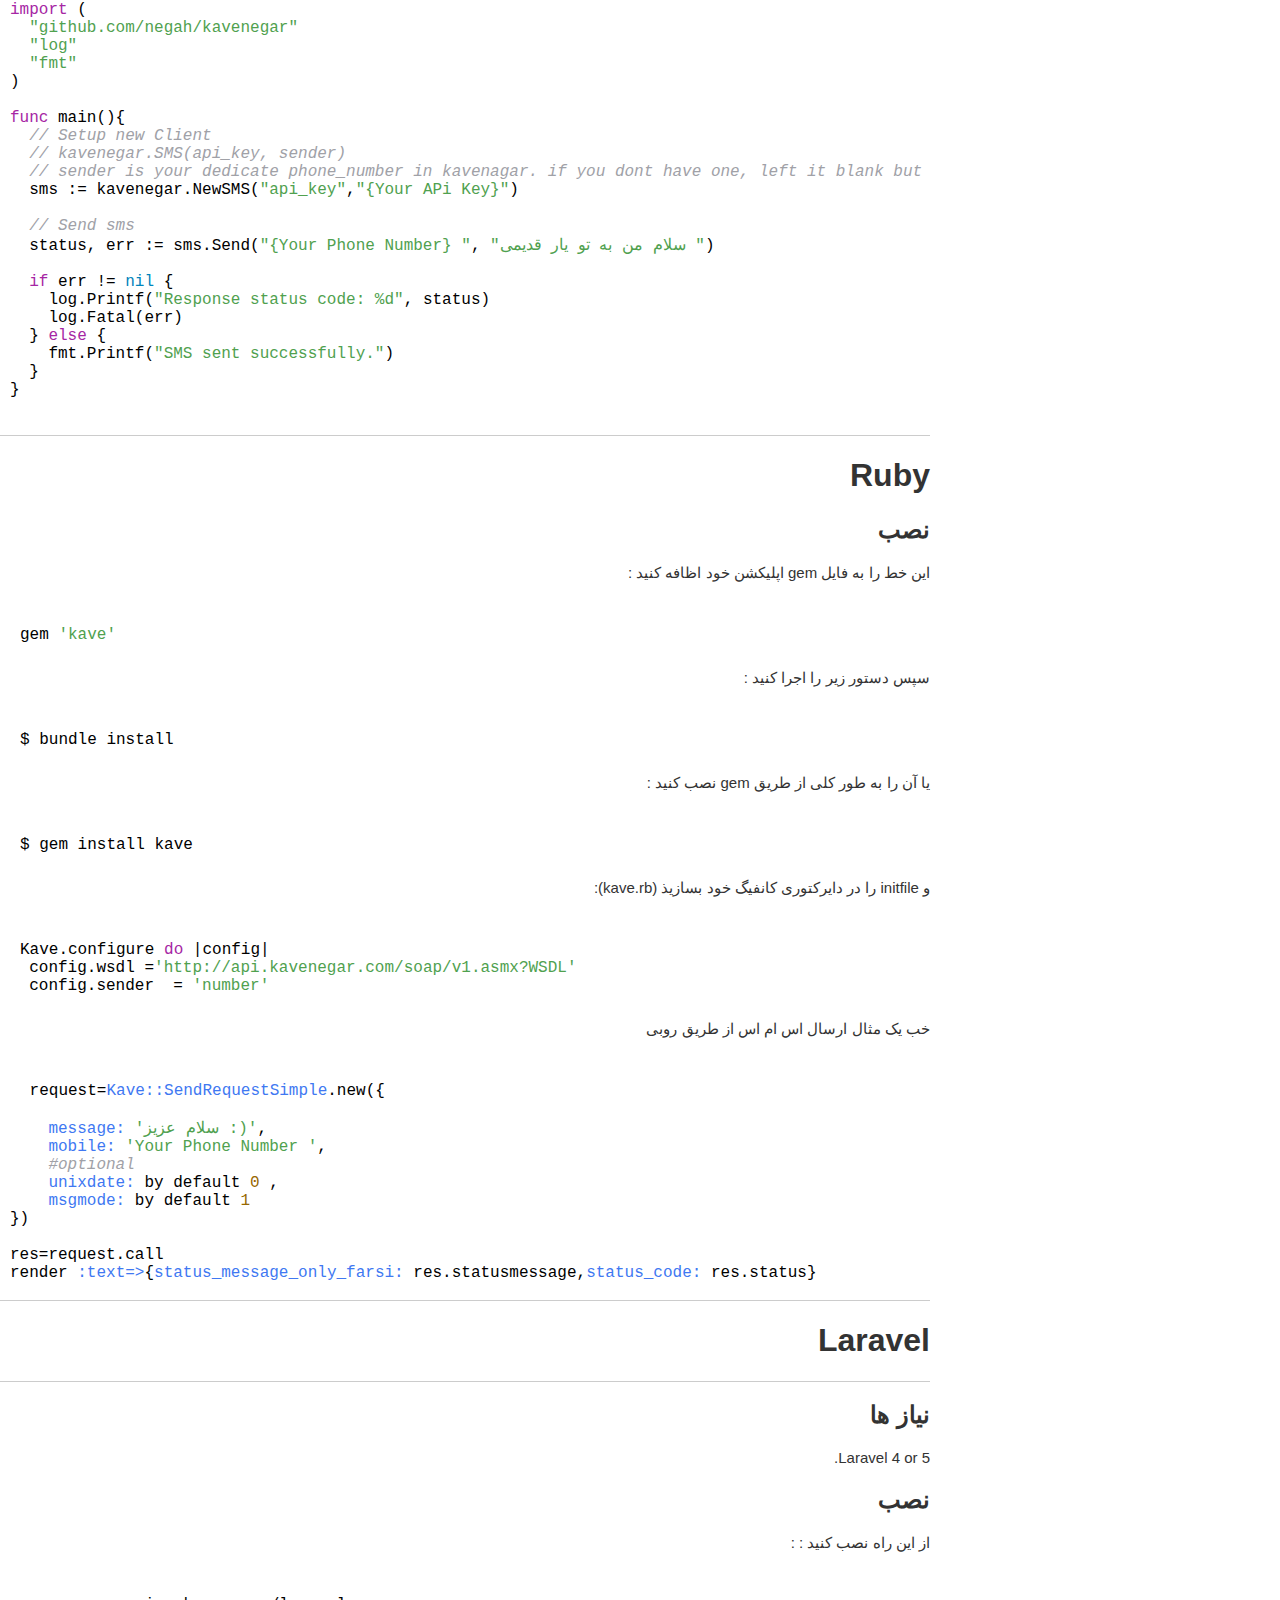
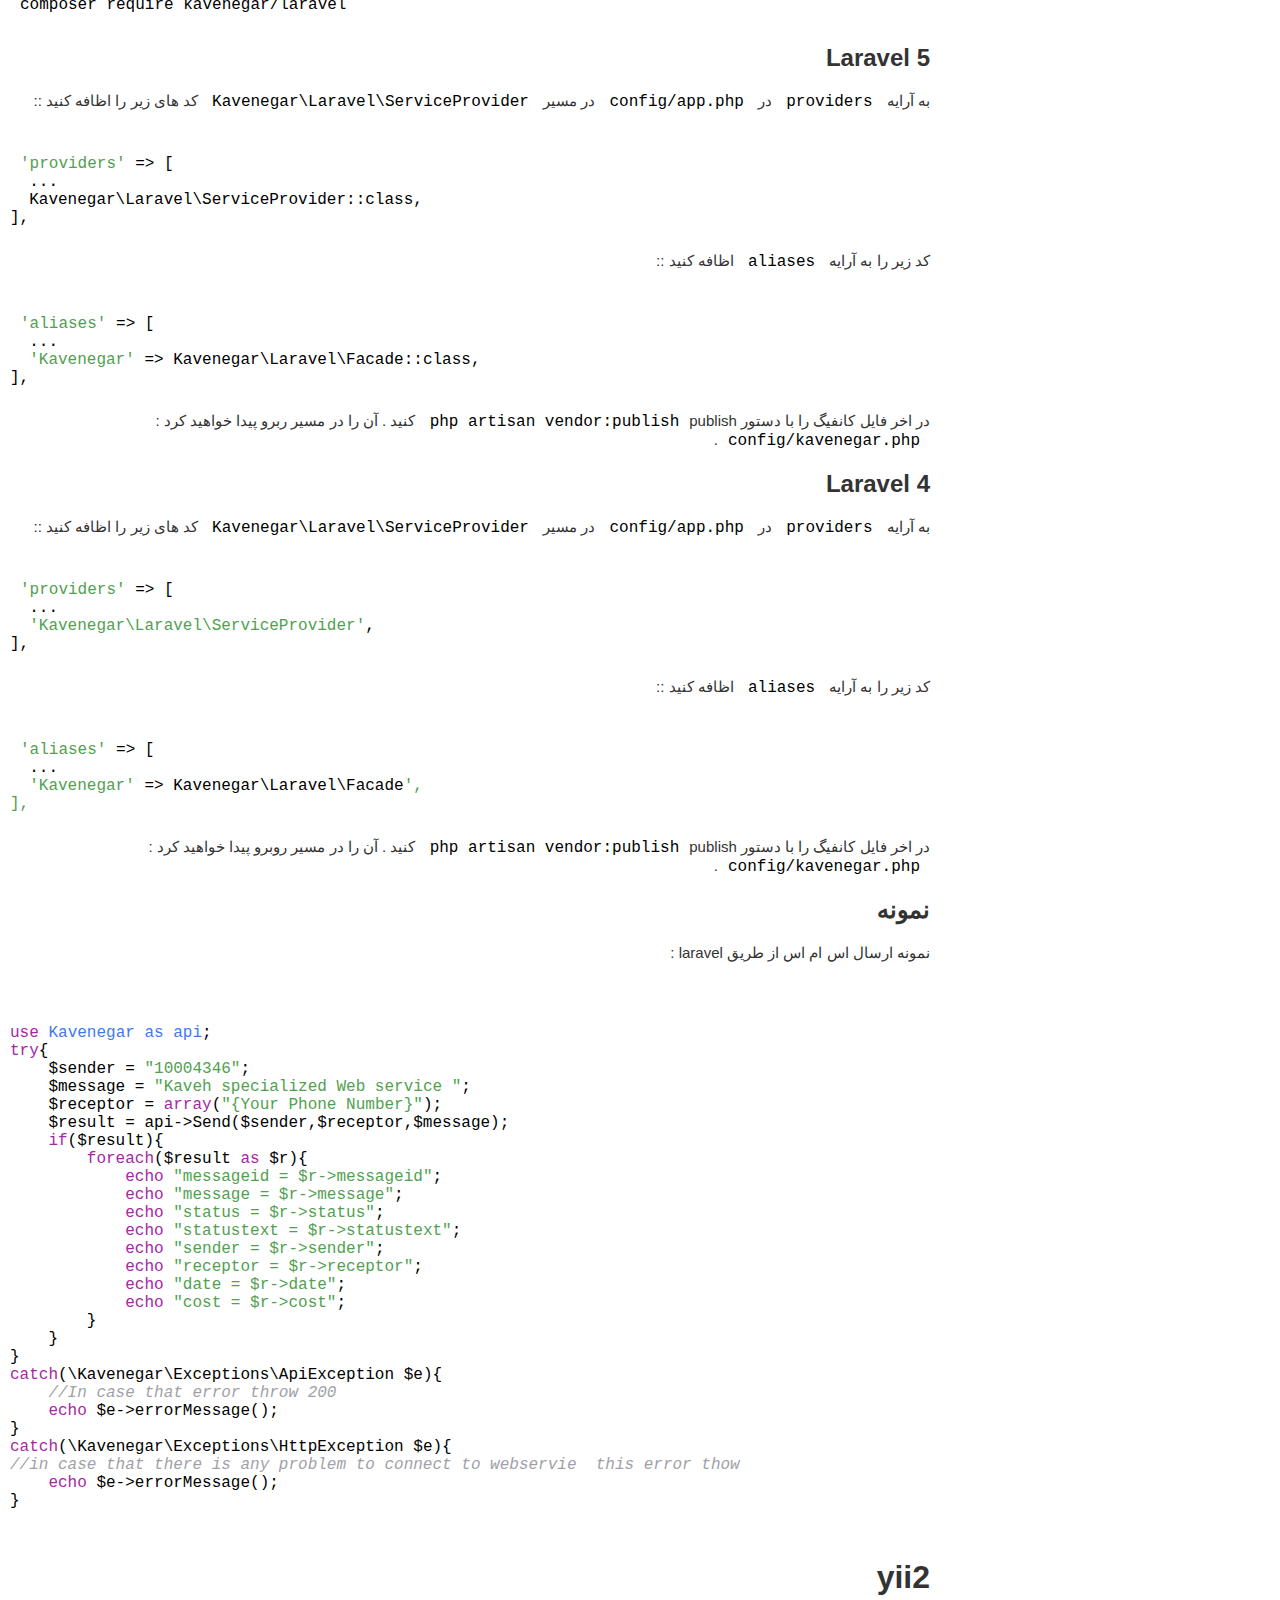
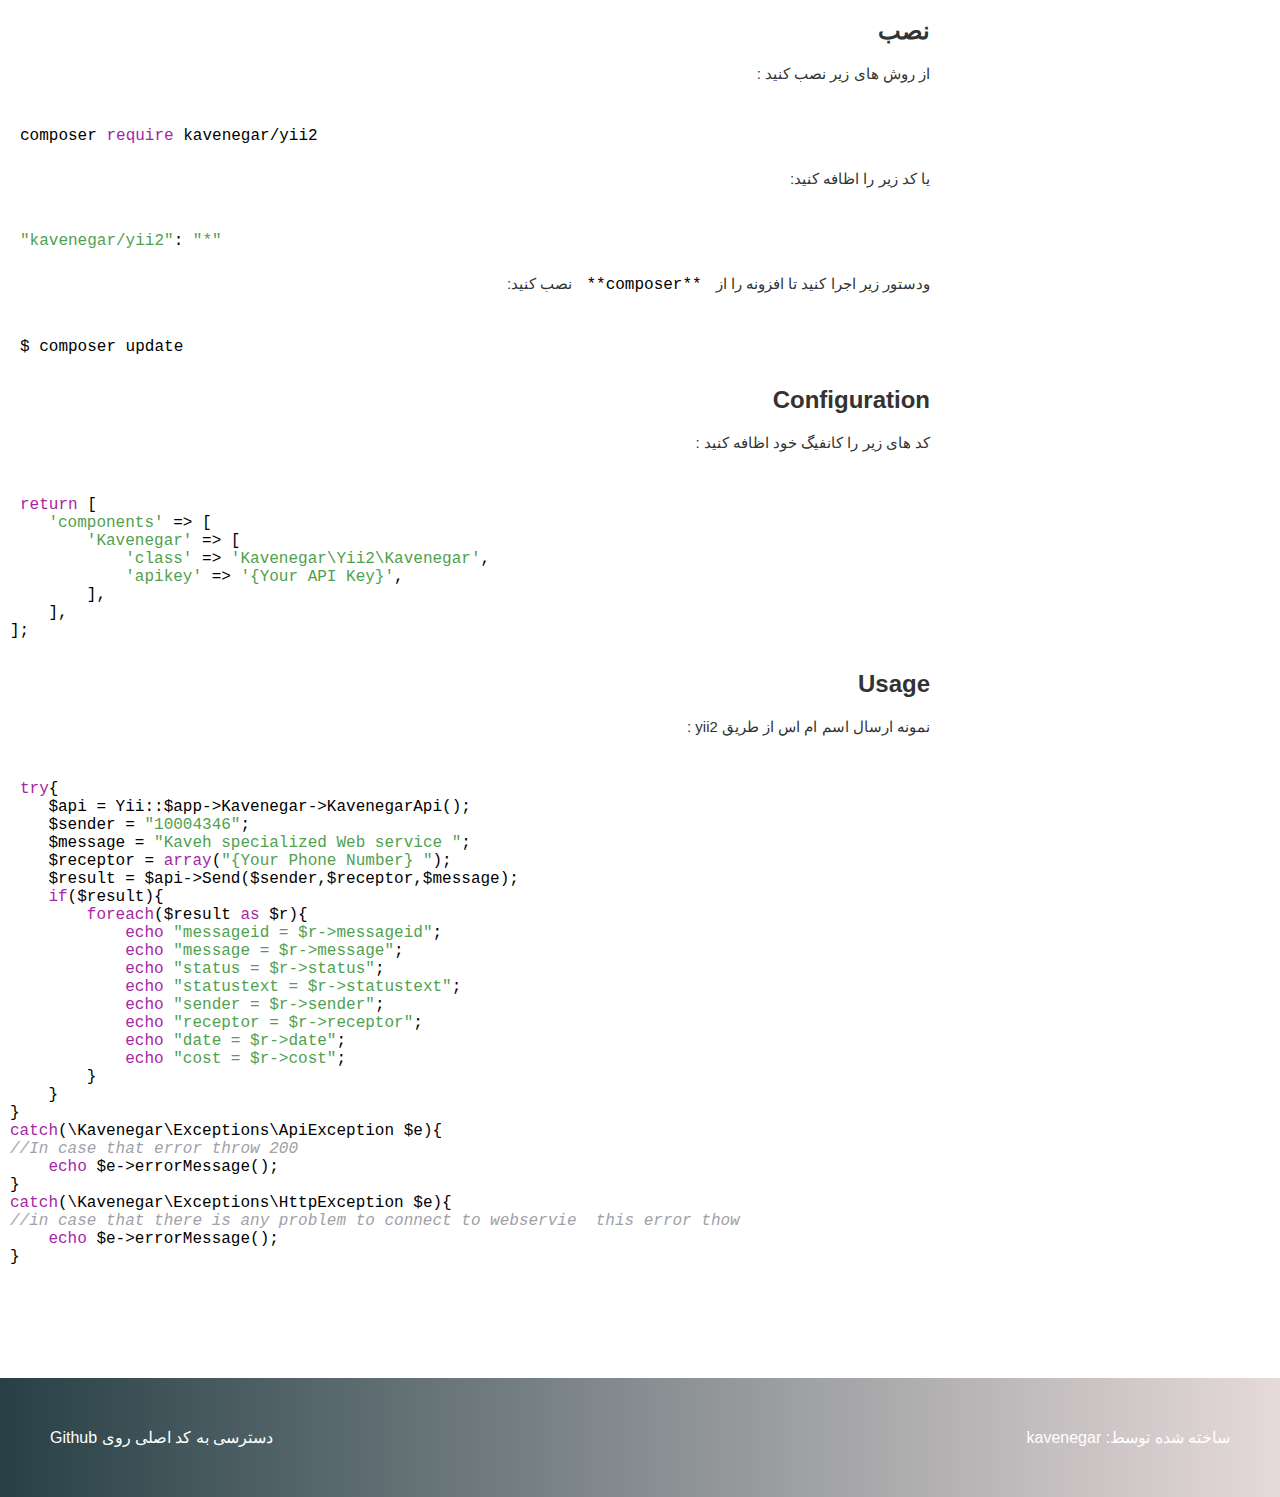
==== commit 47a22834: "a typofix" ====
--- a/index.html
+++ b/index.html
@@ -322,7 +322,7 @@
 
 								<li class="sub-title">
 
-									<a href="#_13">نموننه</a>
+									<a href="#_13">نمونه</a>
 
 								</li>
 
@@ -1041,4 +1041,4 @@
 
 
 </body>
-</html>+</html>
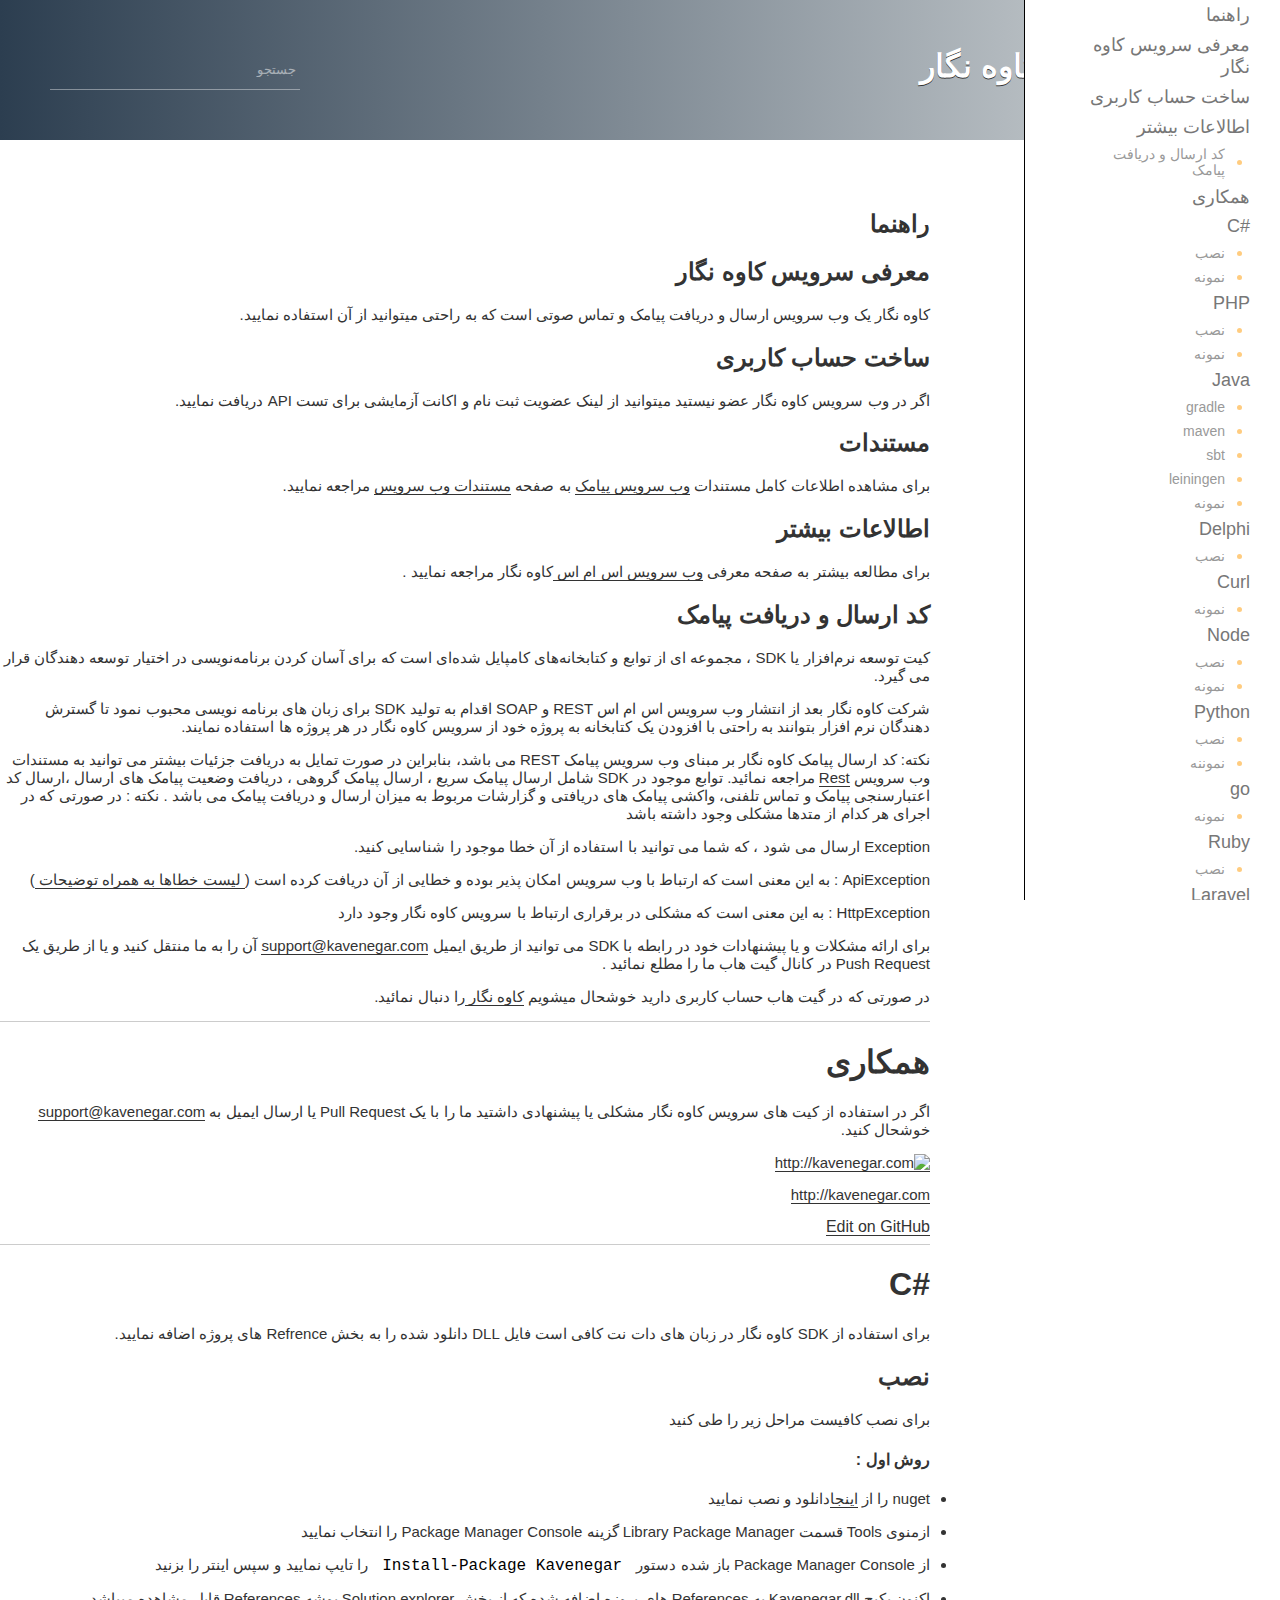
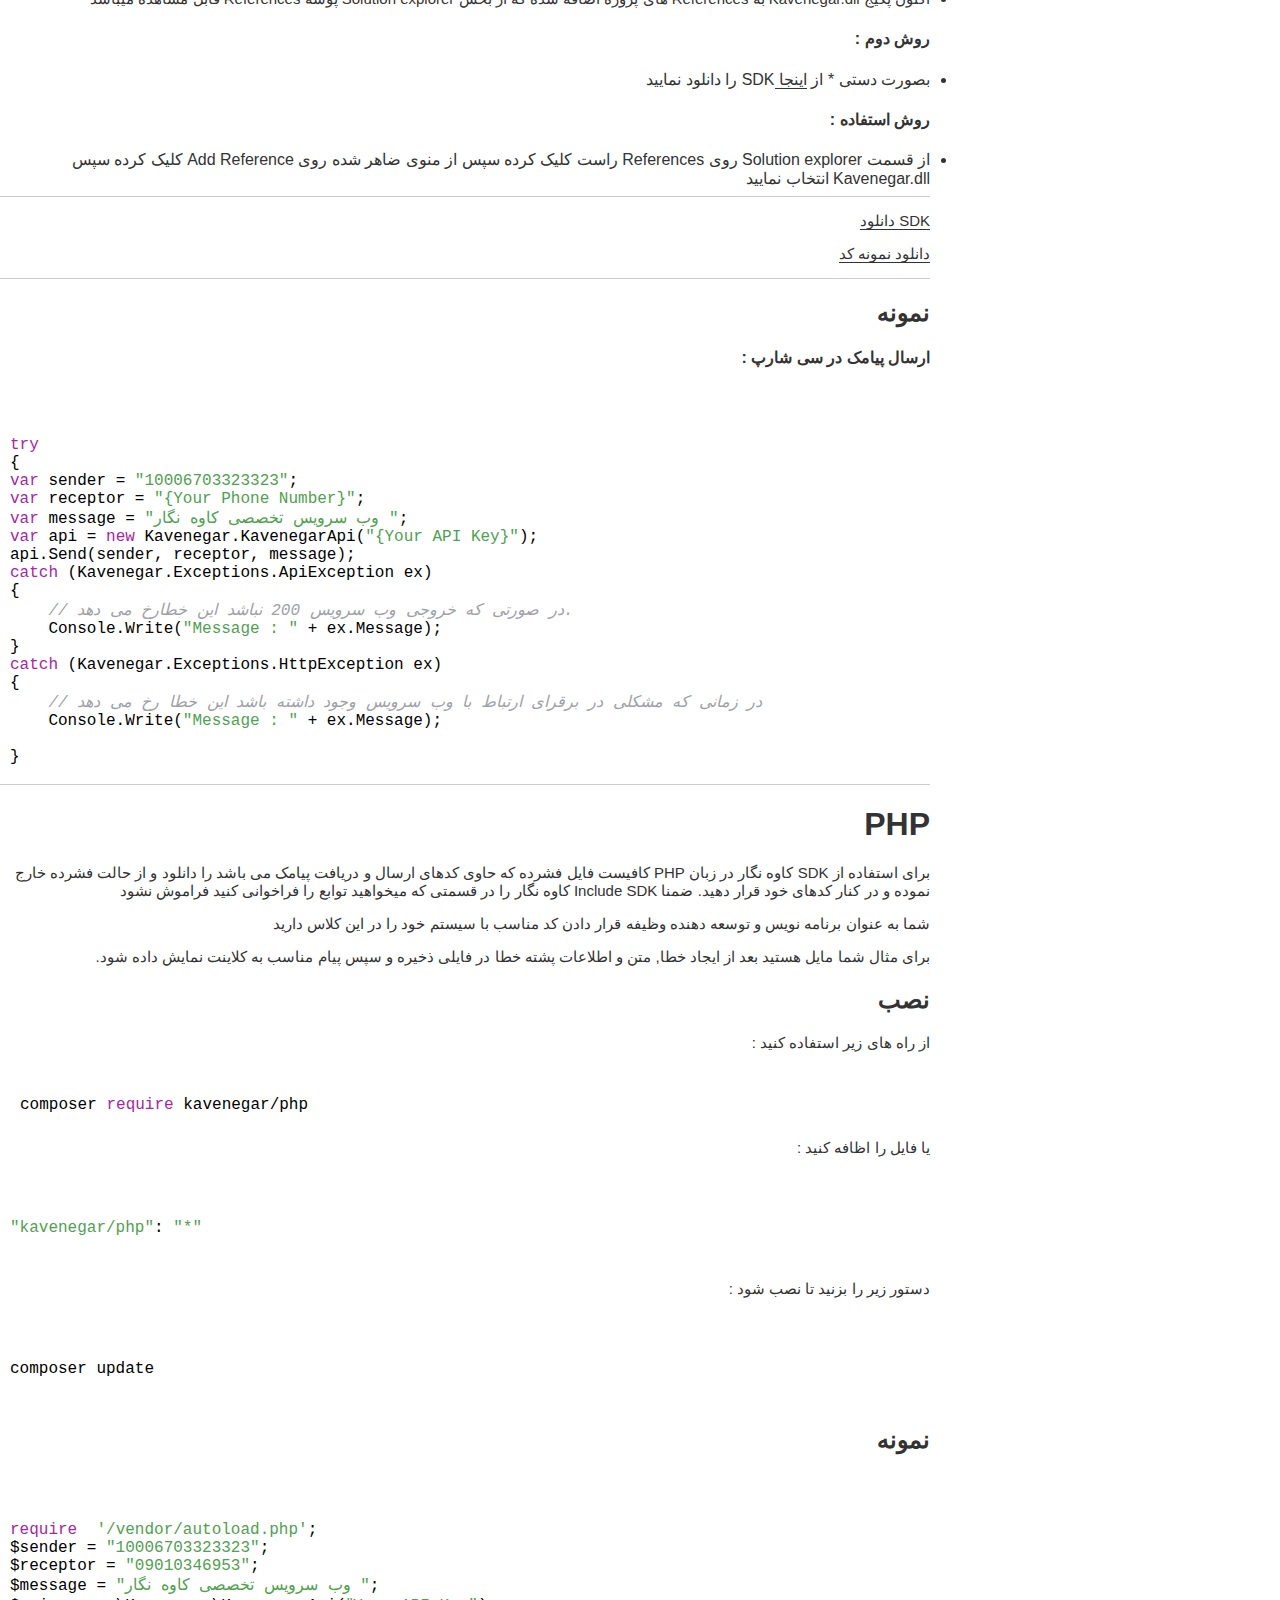
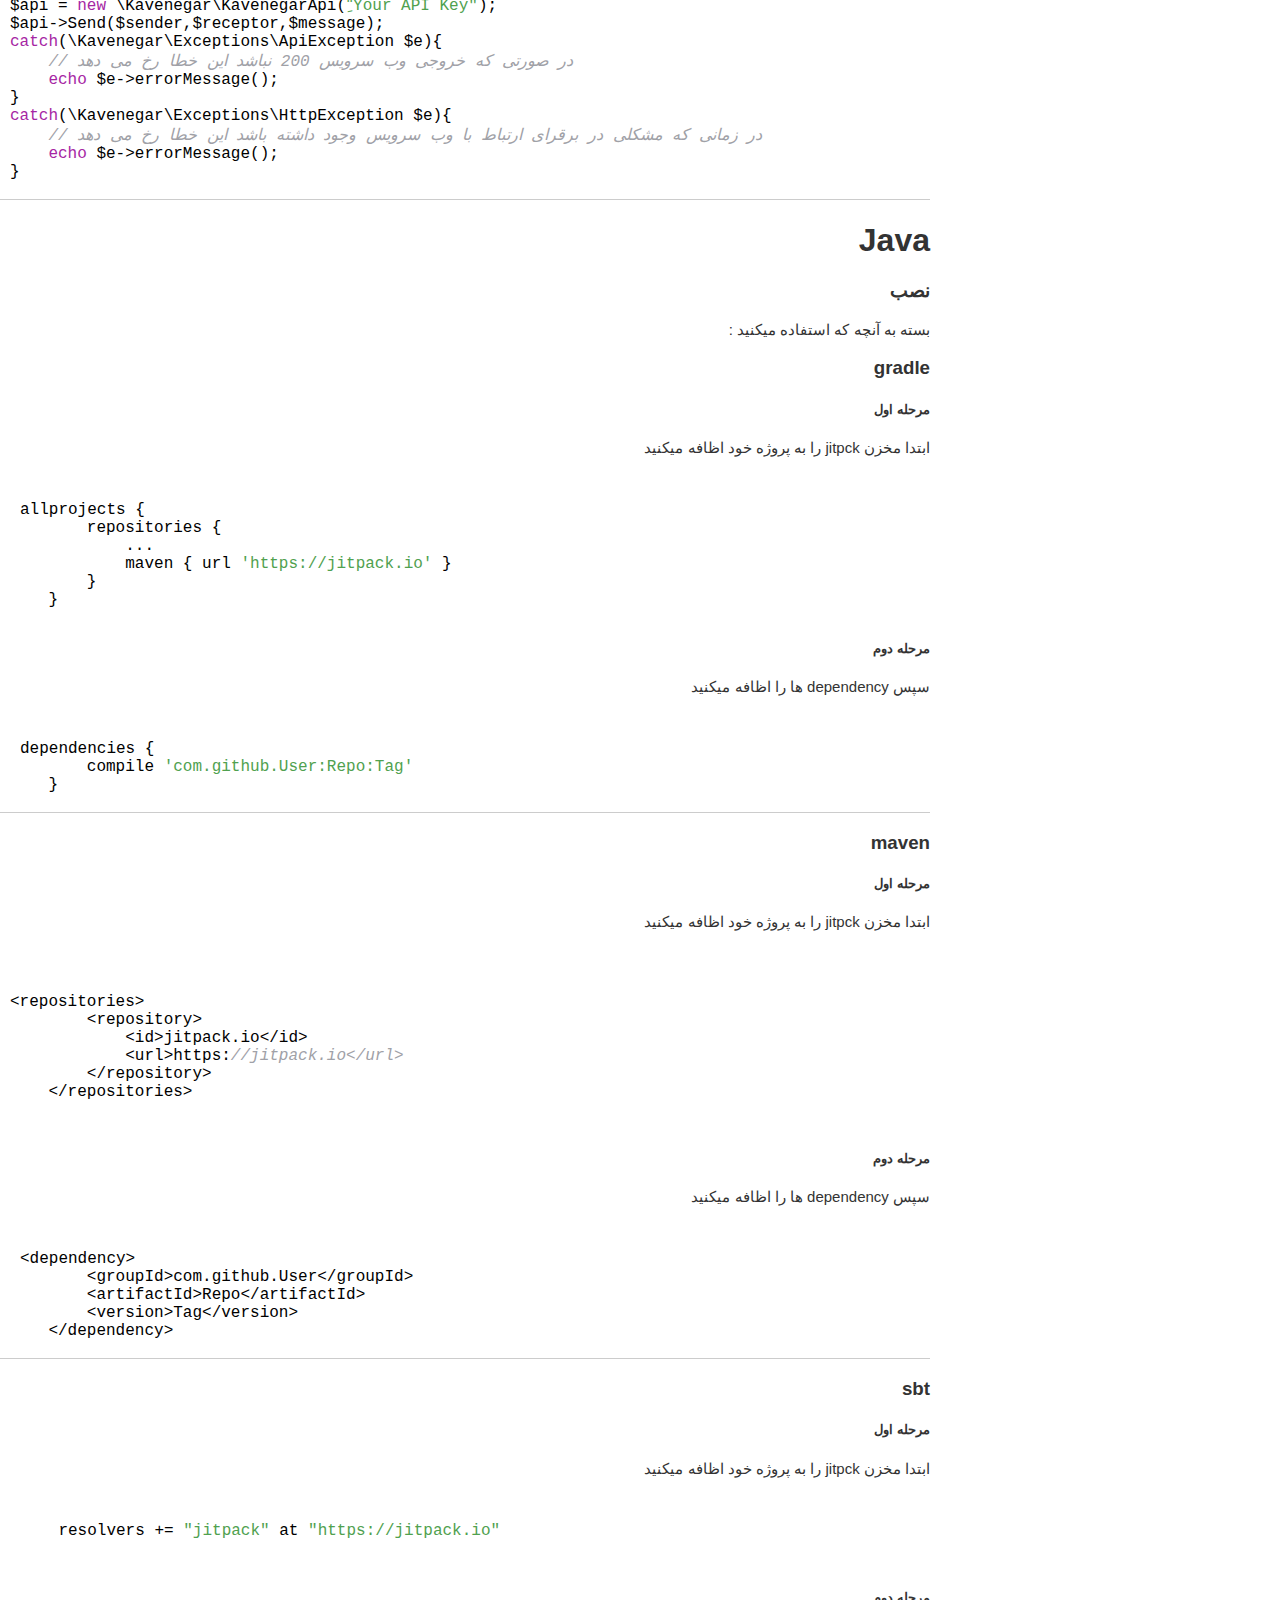
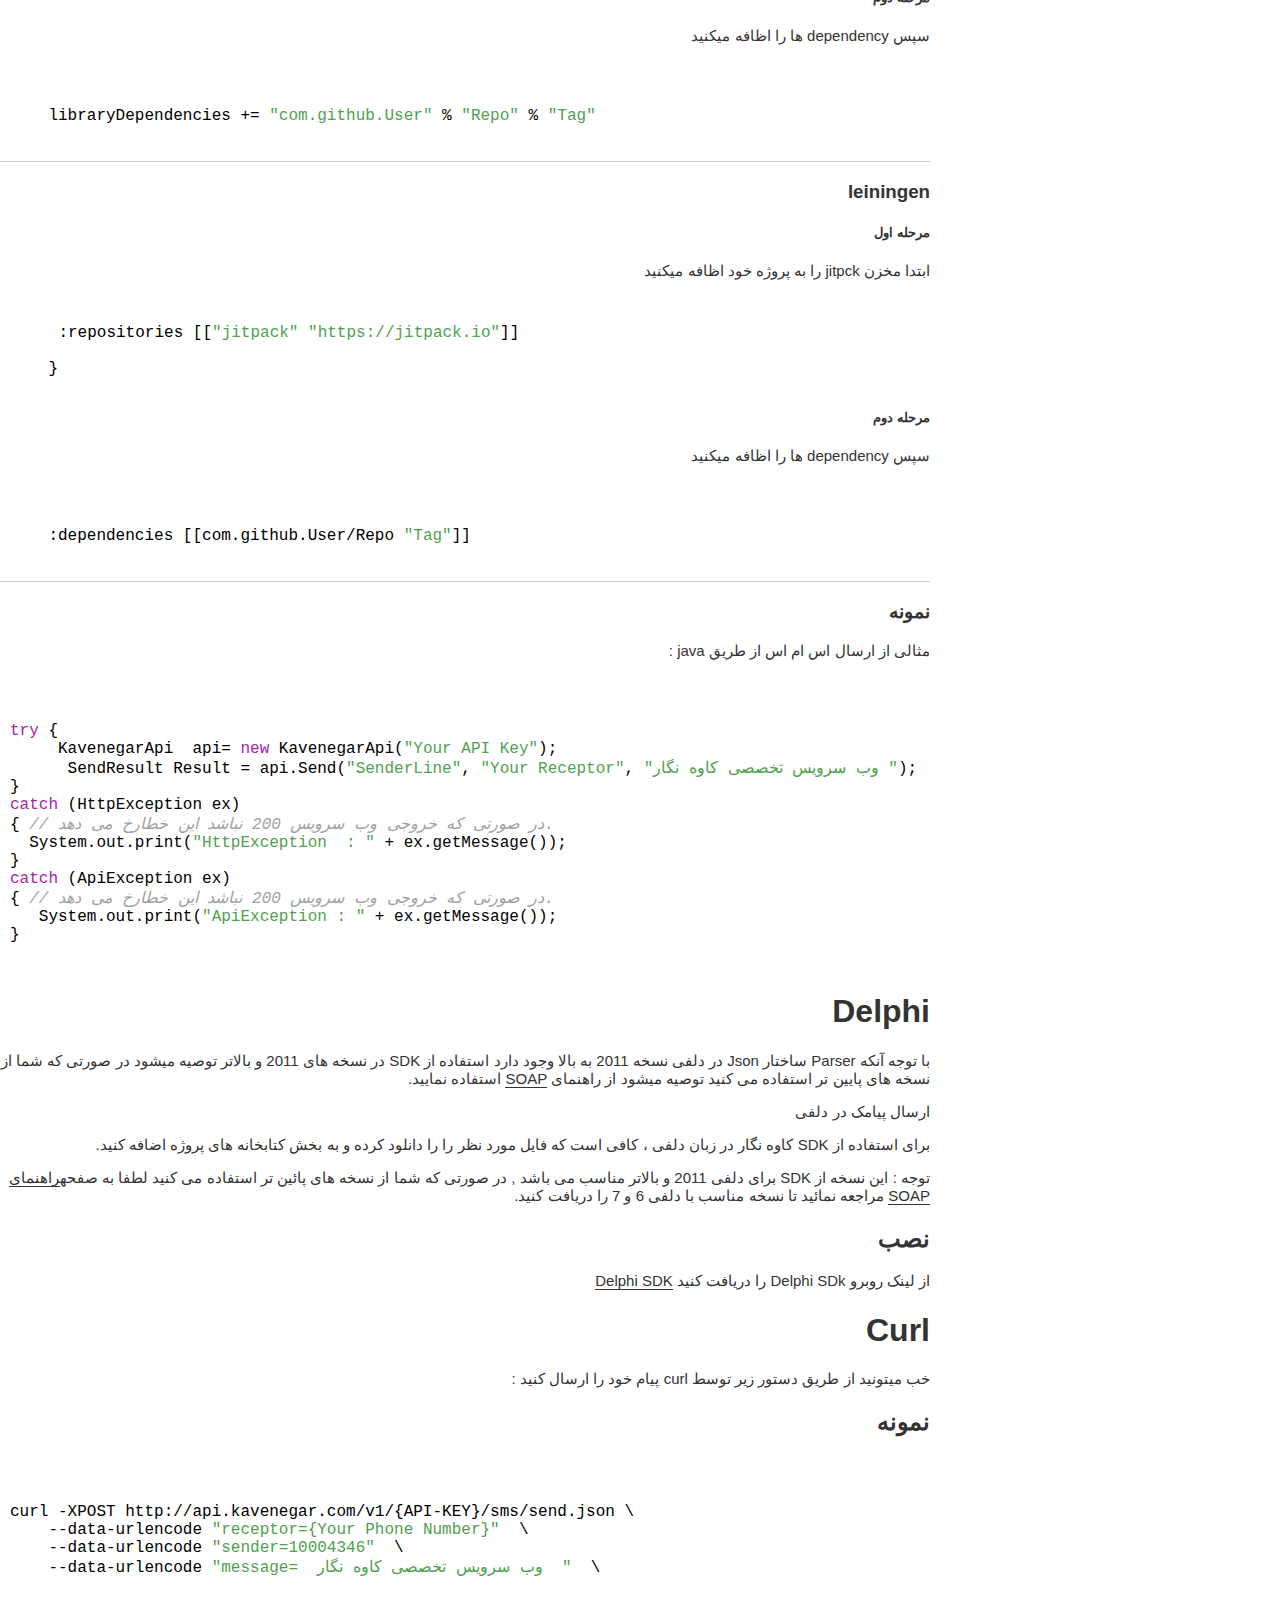
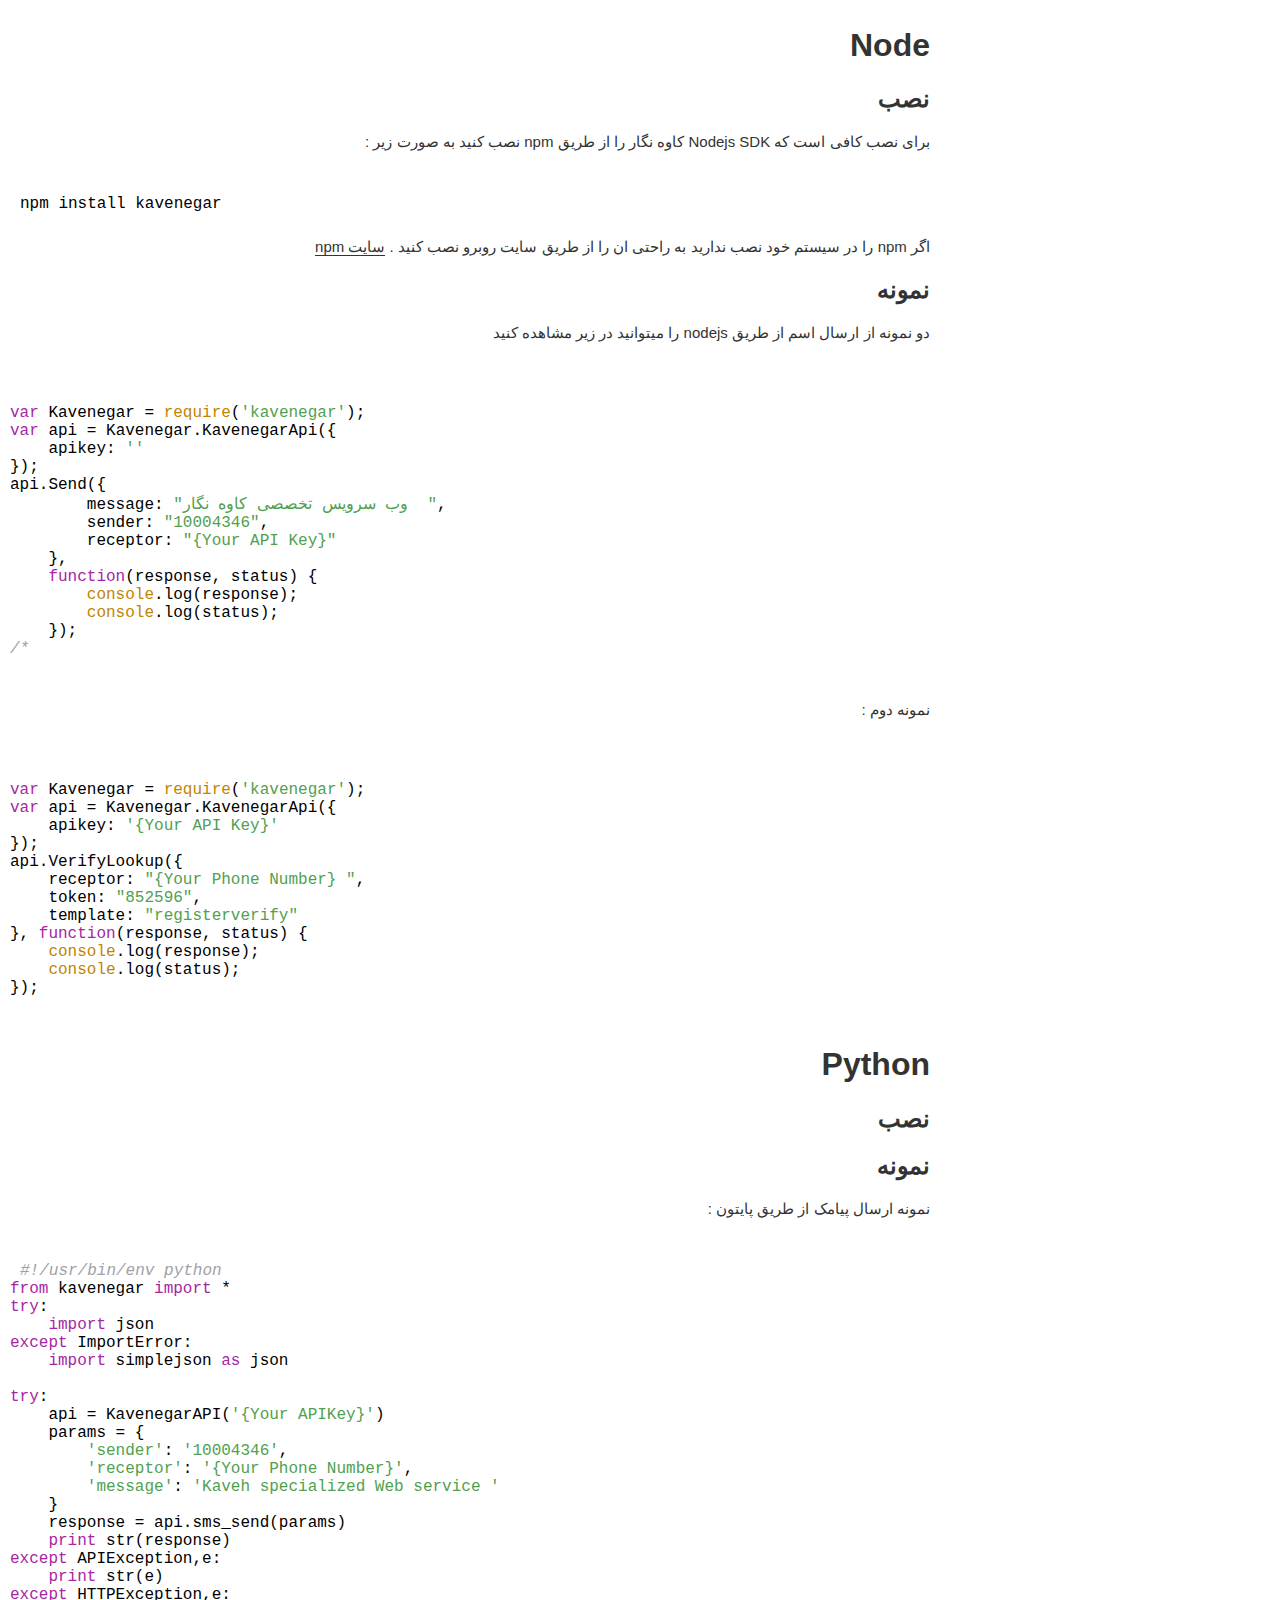
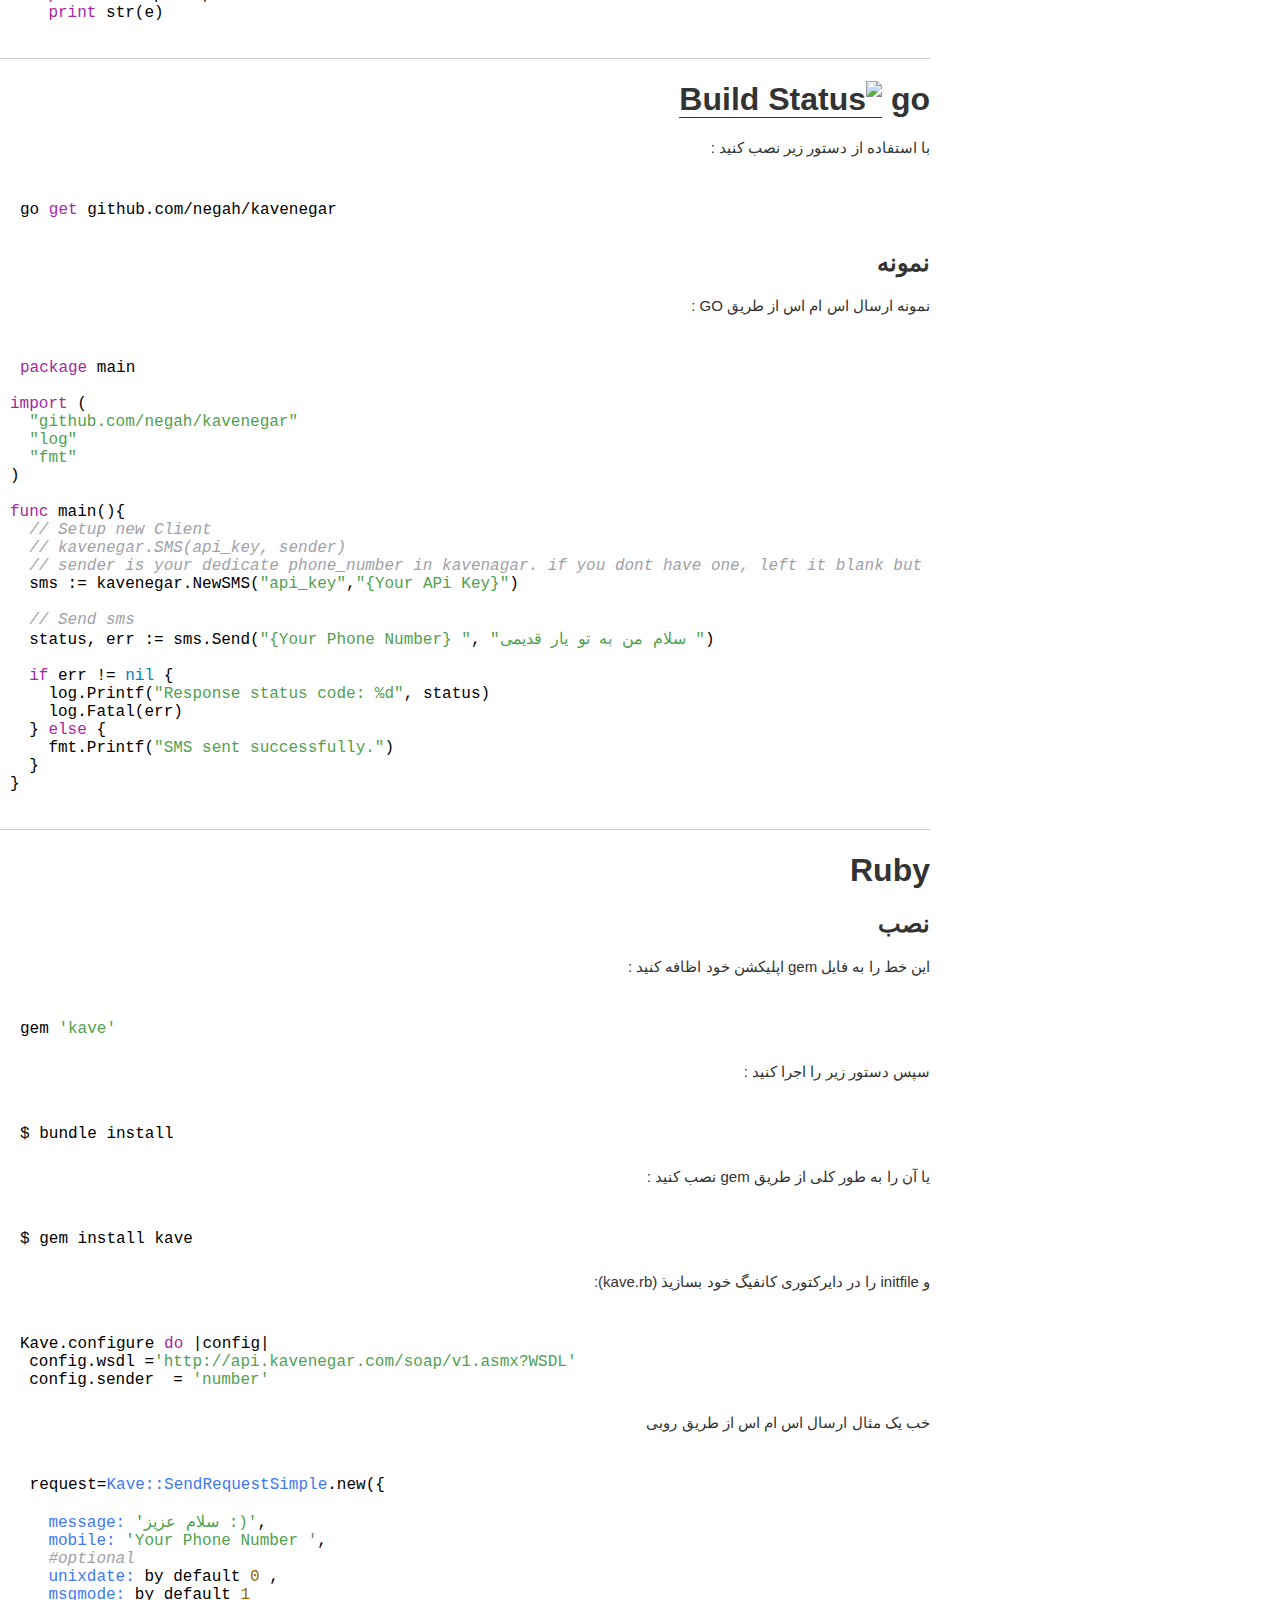
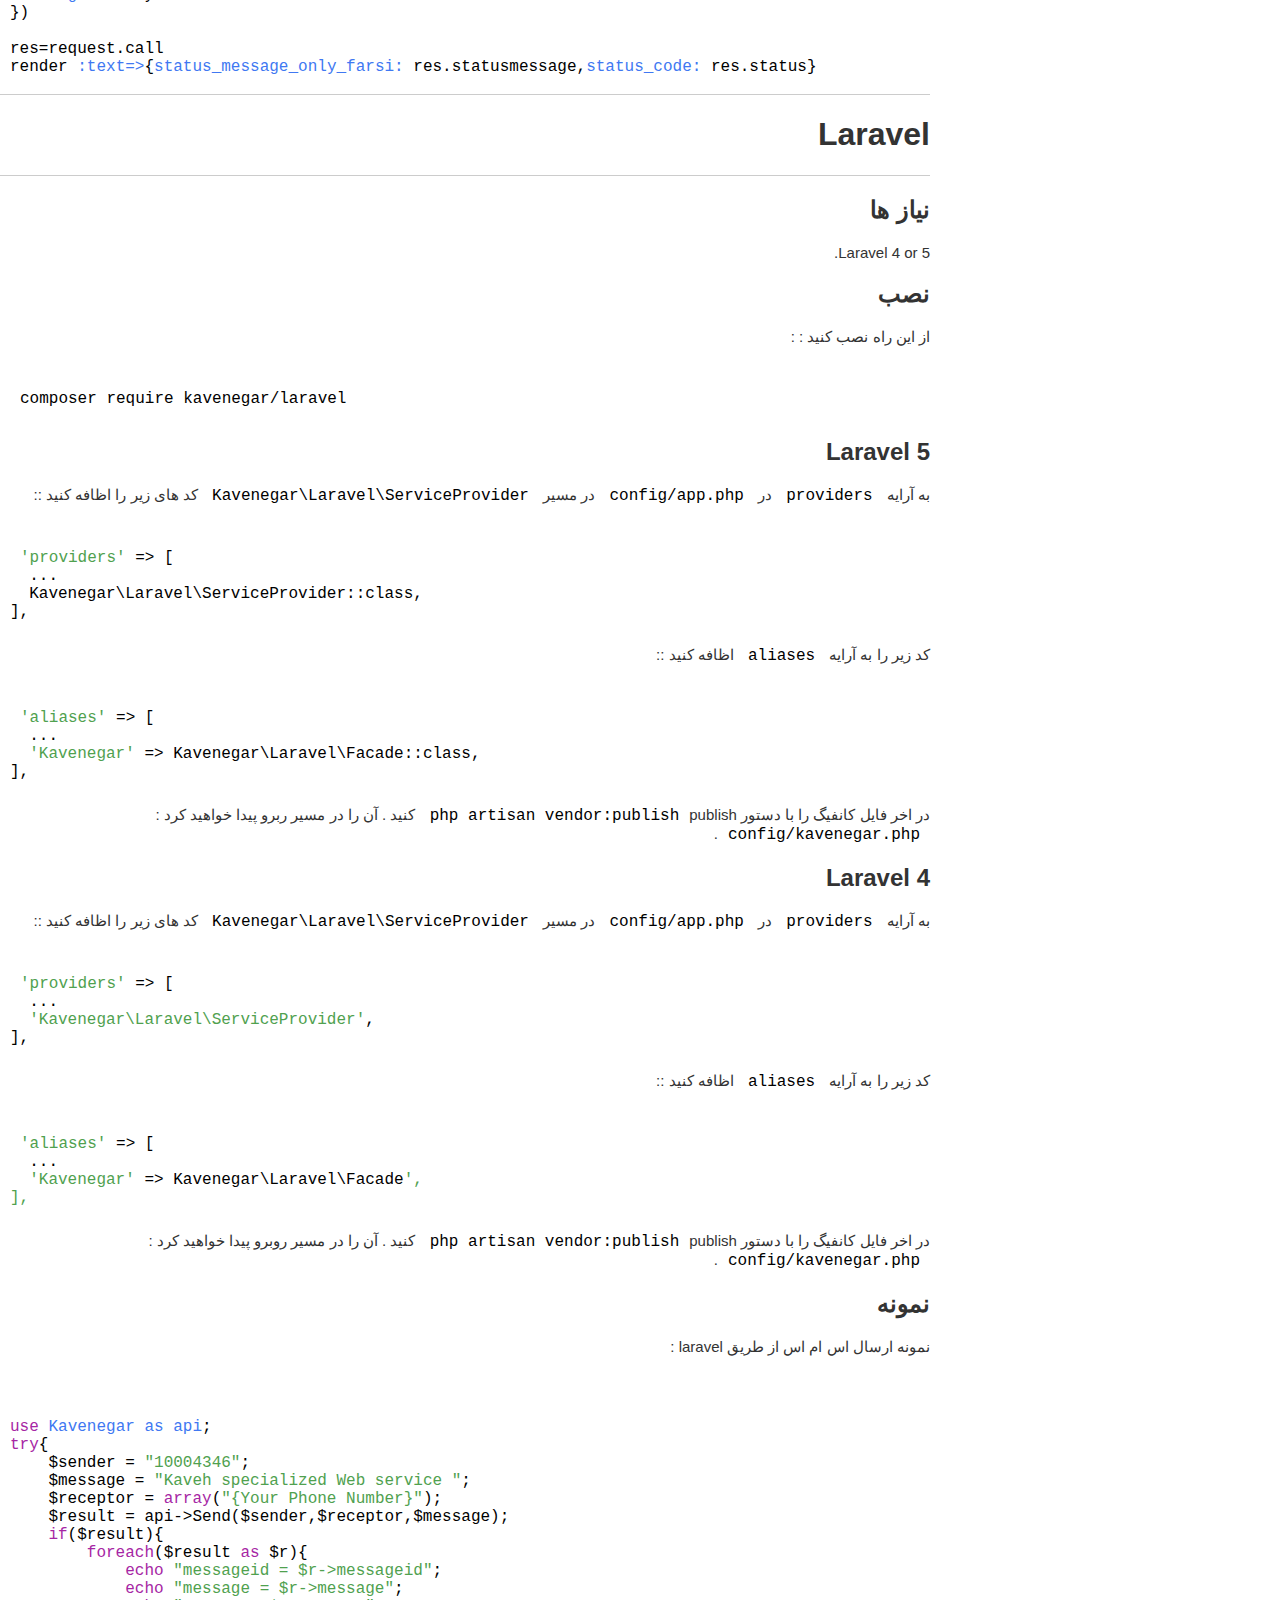
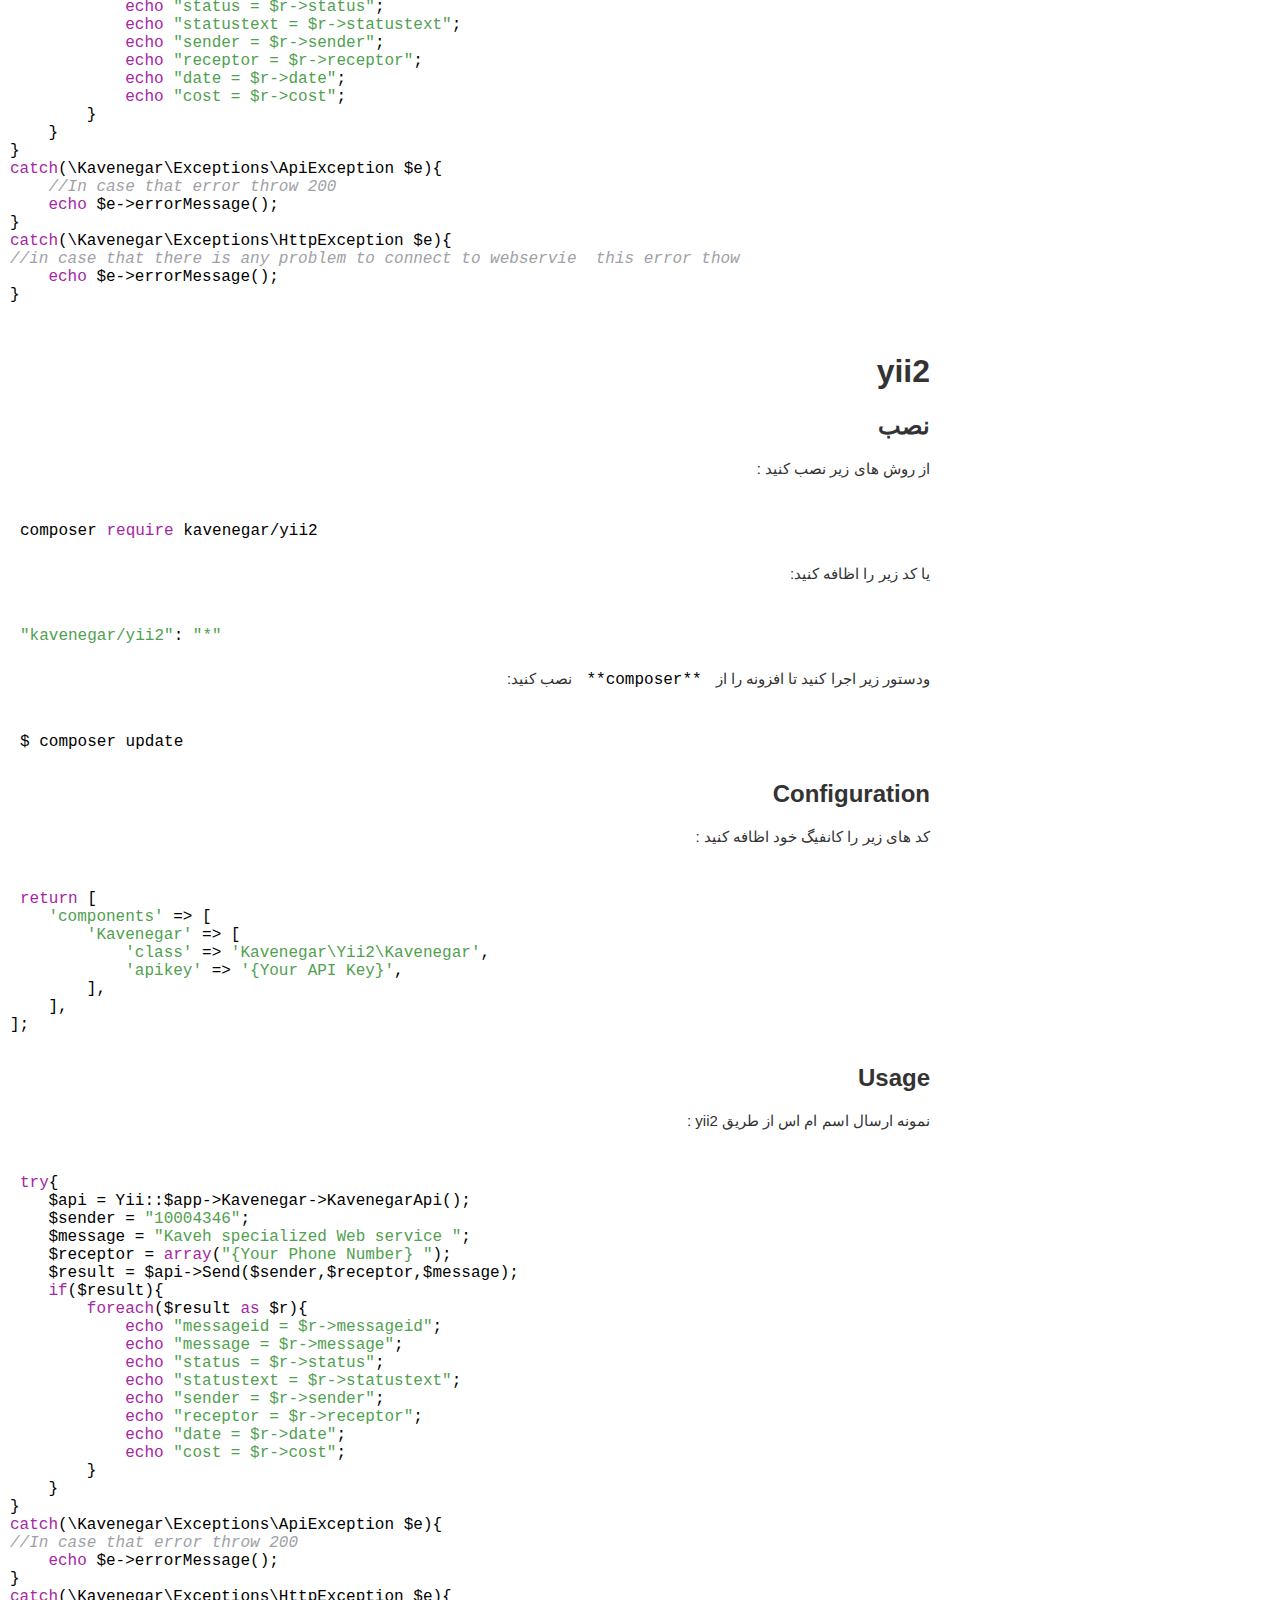
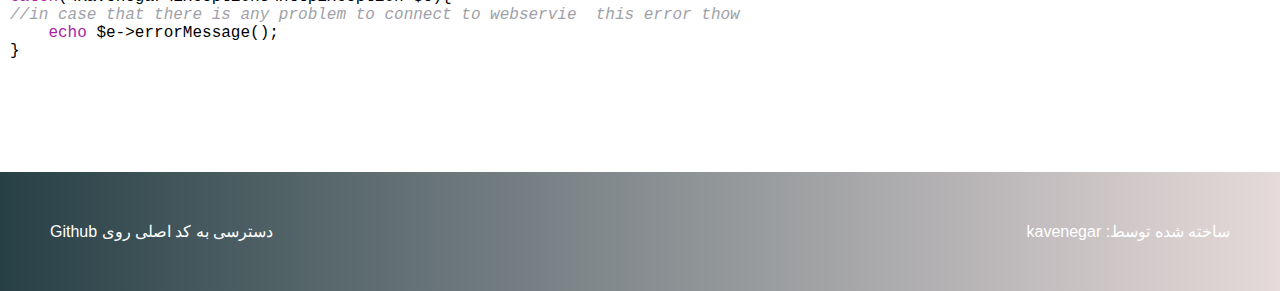
==== commit 8ec0e85d: "add somme title" ====
--- a/index.html
+++ b/index.html
@@ -119,8 +119,21 @@
 								<a href="#_1">راهنما</a>
 
 							</li>
-
-							
+							<li class="title">
+								<a href="#intro">
+									معرفی سرویس کاوه نگار
+								</a>
+							</li>
+							<li class="title">
+									<a href="#register">
+											ساخت حساب کاربری											
+									</a>
+								</li>
+								<li class="title">
+										<a href="#more_info">
+												اطالاعات بیشتر	
+										</a>
+								</li>
 
 								<li class="sub-title">
 
@@ -322,7 +335,7 @@
 
 								<li class="sub-title">
 
-									<a href="#_13">نمونه</a>
+									<a href="#_13">نموننه</a>
 
 								</li>
 
@@ -463,10 +476,27 @@
 			
 
 			<div class="right content">
-
-				
-
-					<h1 id="_1">راهنما</h1>
+<h2 id="_1">راهنما</h1>
+<h2 i="intro">معرفی سرویس کاوه نگار</h1>
+<p>
+		کاوه نگار یک وب سرویس ارسال و دریافت پیامک و تماس صوتی است که به راحتی میتوانید از آن استفاده نمایید.		
+</p>
+<h2 id="register">
+		ساخت حساب کاربری
+		
+</h2>
+<p>
+		اگر در وب سرویس کاوه نگار عضو نیستید میتوانید از لینک عضویت ثبت نام و اکانت آزمایشی برای تست API دریافت نمایید.	
+</p>
+<h2 id="document">مستندات</h1>
+		<p>برای مشاهده اطلاعات کامل مستندات <a href="http://kavenegar.com/%D9%88%D8%A8-%D8%B3%D8%B1%D9%88%DB%8C%D8%B3-%D9%BE%DB%8C%D8%A7%D9%85%DA%A9.html" rel="nofollow">وب سرویس پیامک</a>  به صفحه <a href="http://kavenegar.com/rest.html" rel="nofollow">مستندات وب سرویس</a> مراجعه نمایید.</p>
+<h2 id="more_info">اطالاعات بیشتر	</h2>
+<p>
+		برای مطالعه بیشتر به صفحه معرفی
+		<a href="http://kavenegar.com" rel="nofollow">وب سرویس اس ام اس </a>
+		کاوه نگار
+		مراجعه نمایید .
+	</p>
 <h2 id="_2">کد ارسال و دریافت پیامک</h2>
 <p>کیت توسعه نرم&zwnj;افزار یا SDK ، مجموعه ای از توابع و کتابخانه&zwnj;های کامپایل شده&zwnj;ای است که برای آسان کردن برنامه&zwnj;نویسی در اختیار توسعه دهندگان قرار می&zwnj; گیرد. </p>
 <p>شرکت کاوه نگار بعد از انتشار وب سرویس اس ام اس REST و SOAP اقدام به تولید SDK برای زبان های برنامه نویسی محبوب نمود تا گسترش دهندگان نرم افزار بتوانند به راحتی با افزودن یک کتابخانه به پروژه خود از سرویس کاوه نگار در هر پروژه ها استفاده نمایند. </p>
@@ -479,10 +509,10 @@
 <p>برای ارائه مشکلات و یا پیشنهادات خود در رابطه با SDK می توانید از طریق ایمیل <a href="./support@kavenegar.com">support@kavenegar.com</a> آن را به ما منتقل کنید و یا از طریق یک Push Request در کانال گیت هاب ما را مطلع نمائید .</p>
 <p>در صورتی که در گیت هاب حساب کاربری دارید خوشحال میشویم <a href="https://github.com/kavenegar">کاوه  نگار </a> را دنبال نمائید. </p>
 <hr>
-<h1 id="ontributing"> همکاری در گیتهاب</h1>
-			<p>
-در صورتی که فکر می‌کنید دوست دارید در توسعه و بهبود افزونه همکاری کنید خوشحال می‌شم به ریپو گیتهاب افزونه بیاین و توی بهبود و حتی تمیزکردن کد همکاری کنید.
-</p>
+<h1 id="ontributing">همکاری </h1>
+<p>اگر در استفاده از کیت های سرویس کاوه نگار مشکلی یا پیشنهادی  داشتید ما را با یک Pull Request  یا  ارسال ایمیل به <a href="mailto:support@kavenegar.com">support@kavenegar.com</a>  خوشحال کنید.</p>
+<p><a href="https://camo.githubusercontent.com/9c48539d5bef7ae391632217d73aff58cd4d1a48/687474703a2f2f6b6176656e656761722e636f6d2f7075626c69632f696d616765732f6c6f676f2e706e67" target="_blank"><img src="https://camo.githubusercontent.com/9c48539d5bef7ae391632217d73aff58cd4d1a48/687474703a2f2f6b6176656e656761722e636f6d2f7075626c69632f696d616765732f6c6f676f2e706e67" alt="http://kavenegar.com" data-canonical-src="http://kavenegar.com/public/images/logo.png" style="max-width:100%;"></a></p>
+<p><a href="http://kavenegar.com" rel="nofollow">http://kavenegar.com</a></p>
 <div class="actions-group">
           <a class="btn primary small round lowercase" href="https://github.com/kavenegar" target="_blank"><span class="icon-github"></span> <span>Edit on GitHub</span></a>
           
@@ -1041,4 +1071,4 @@
 
 
 </body>
-</html>
+</html>